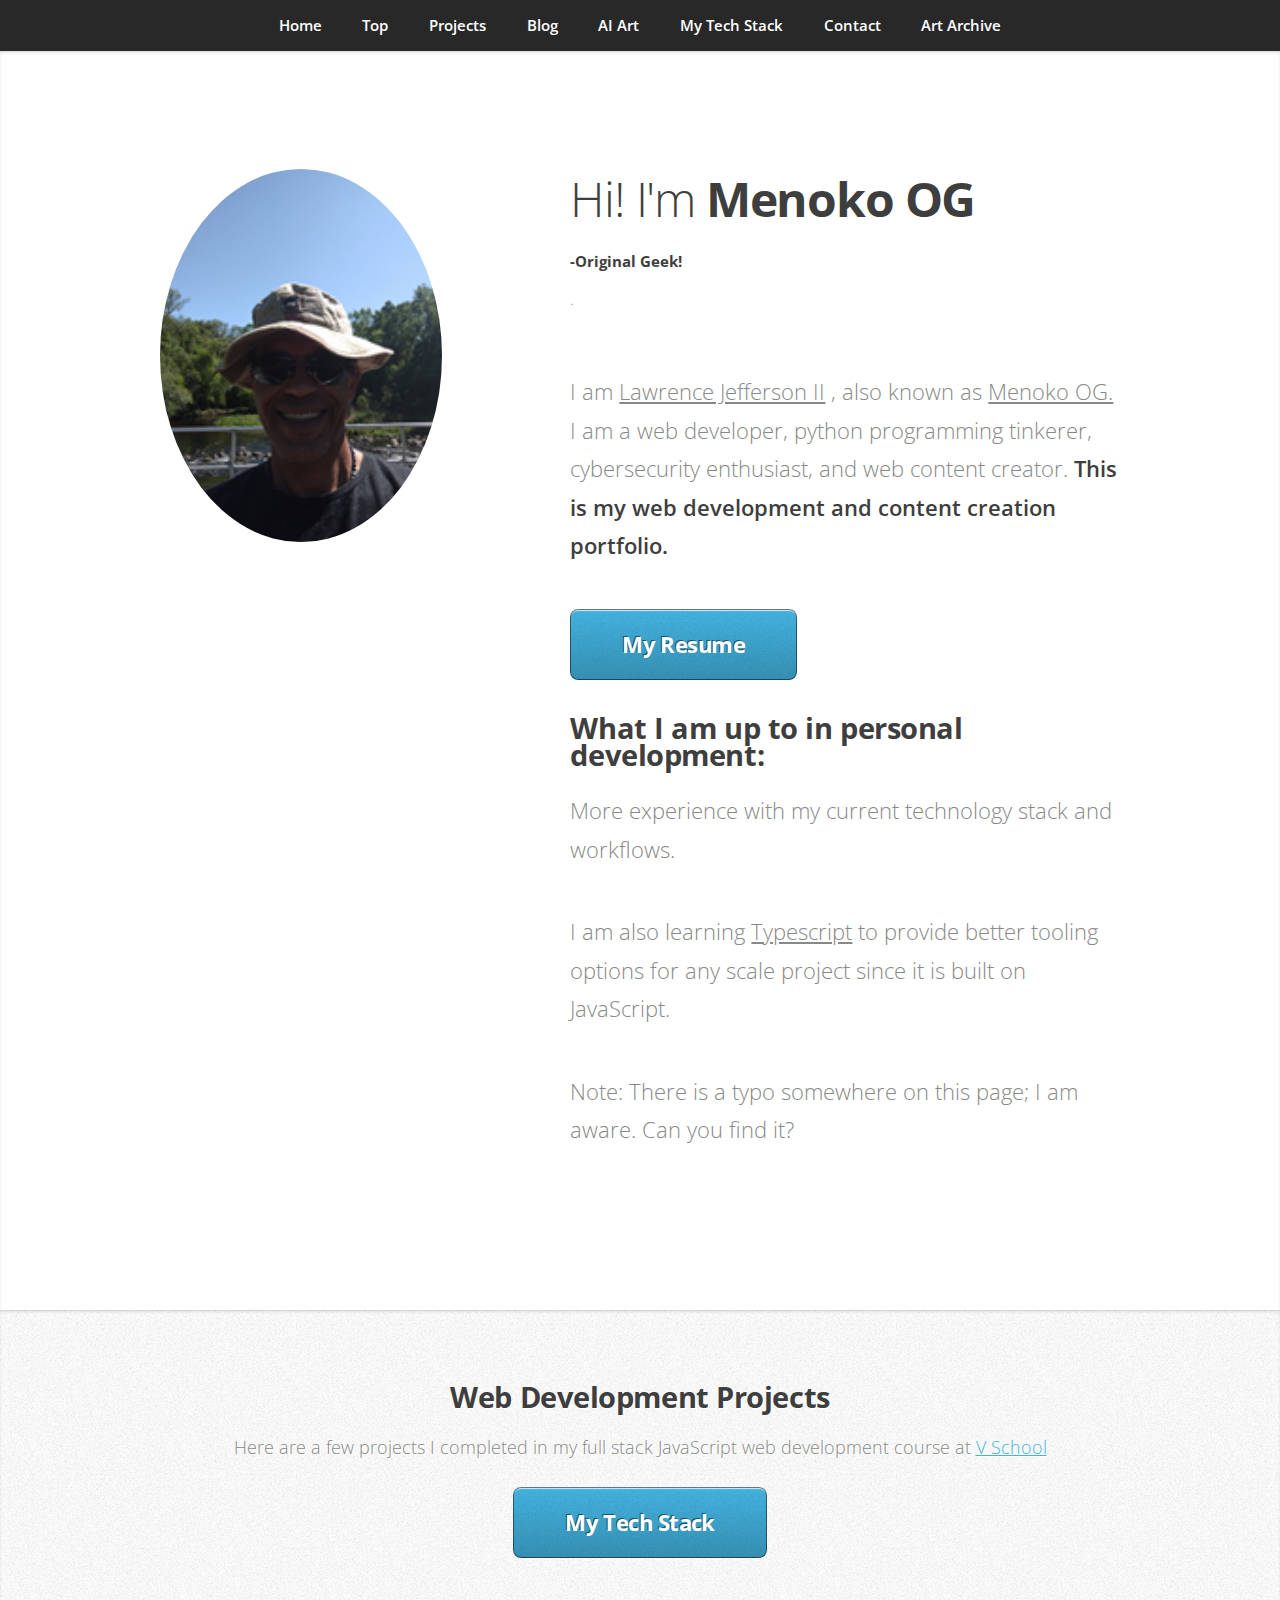
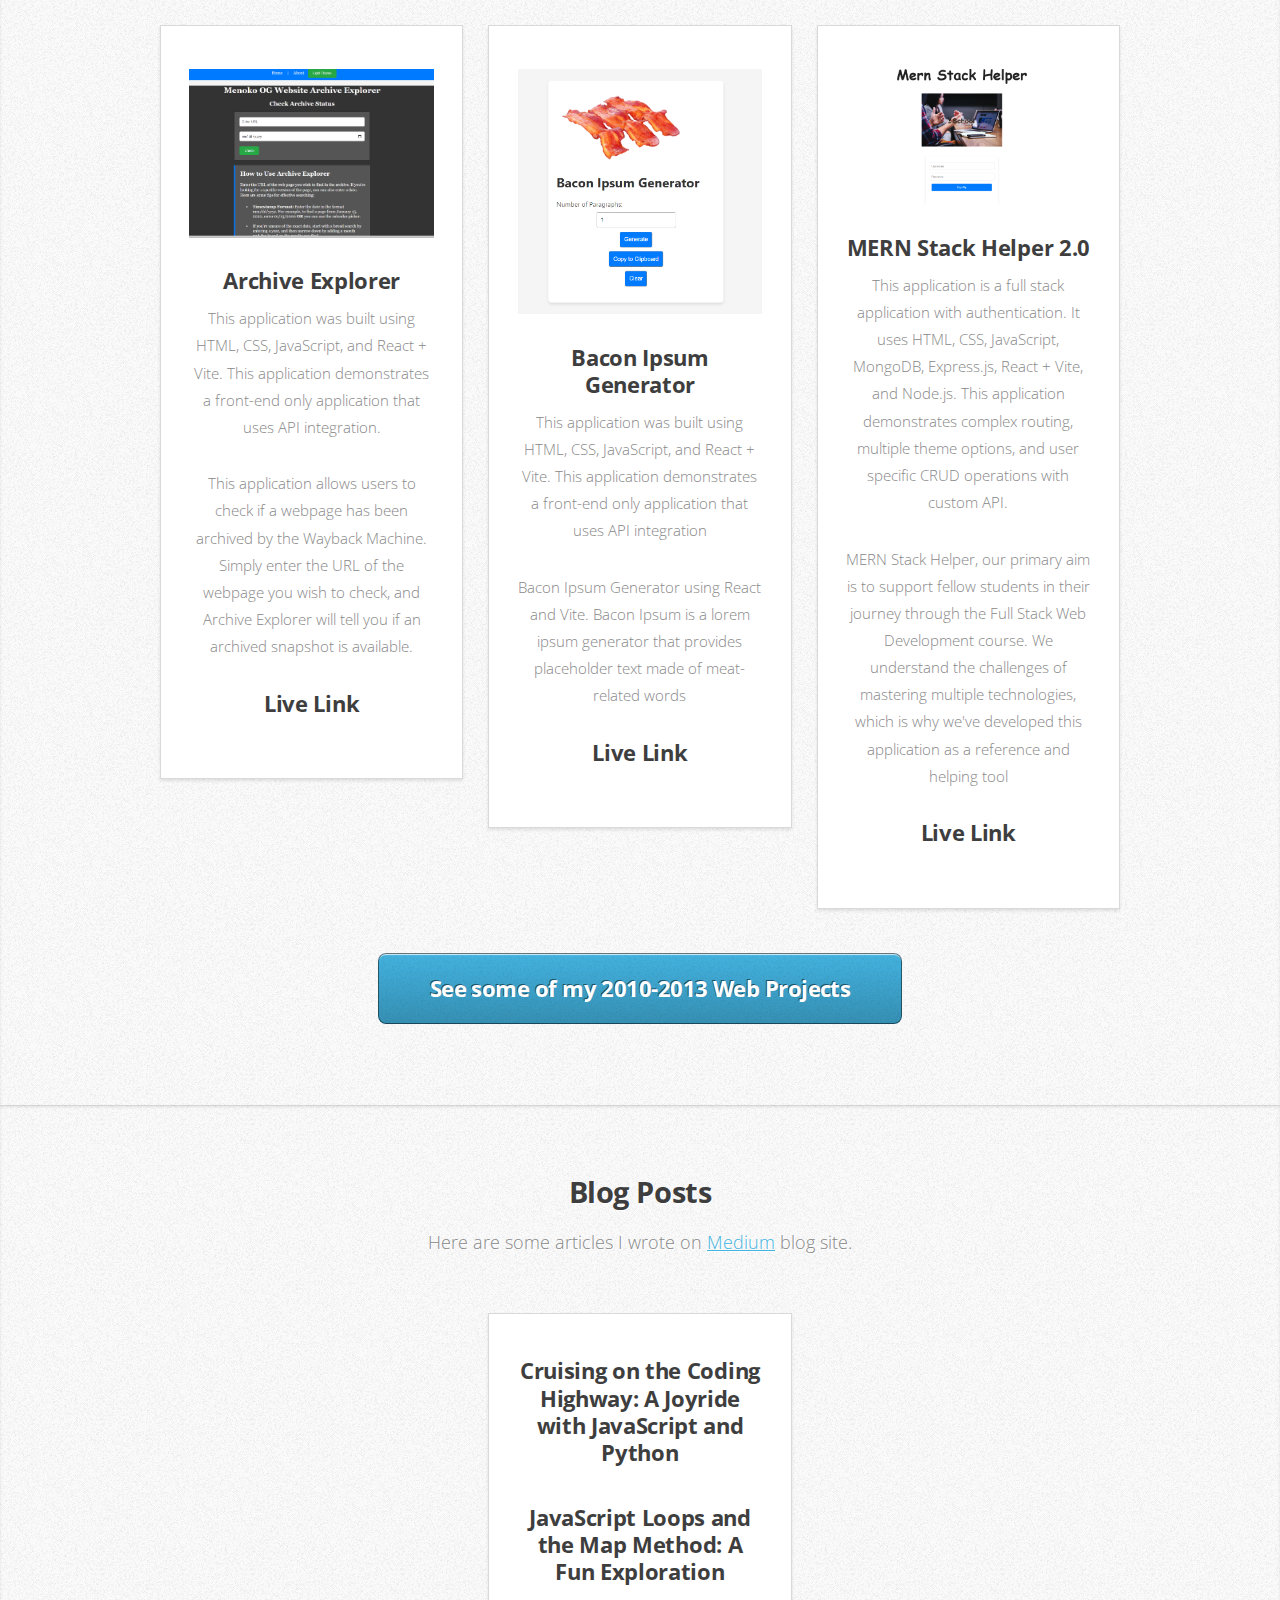
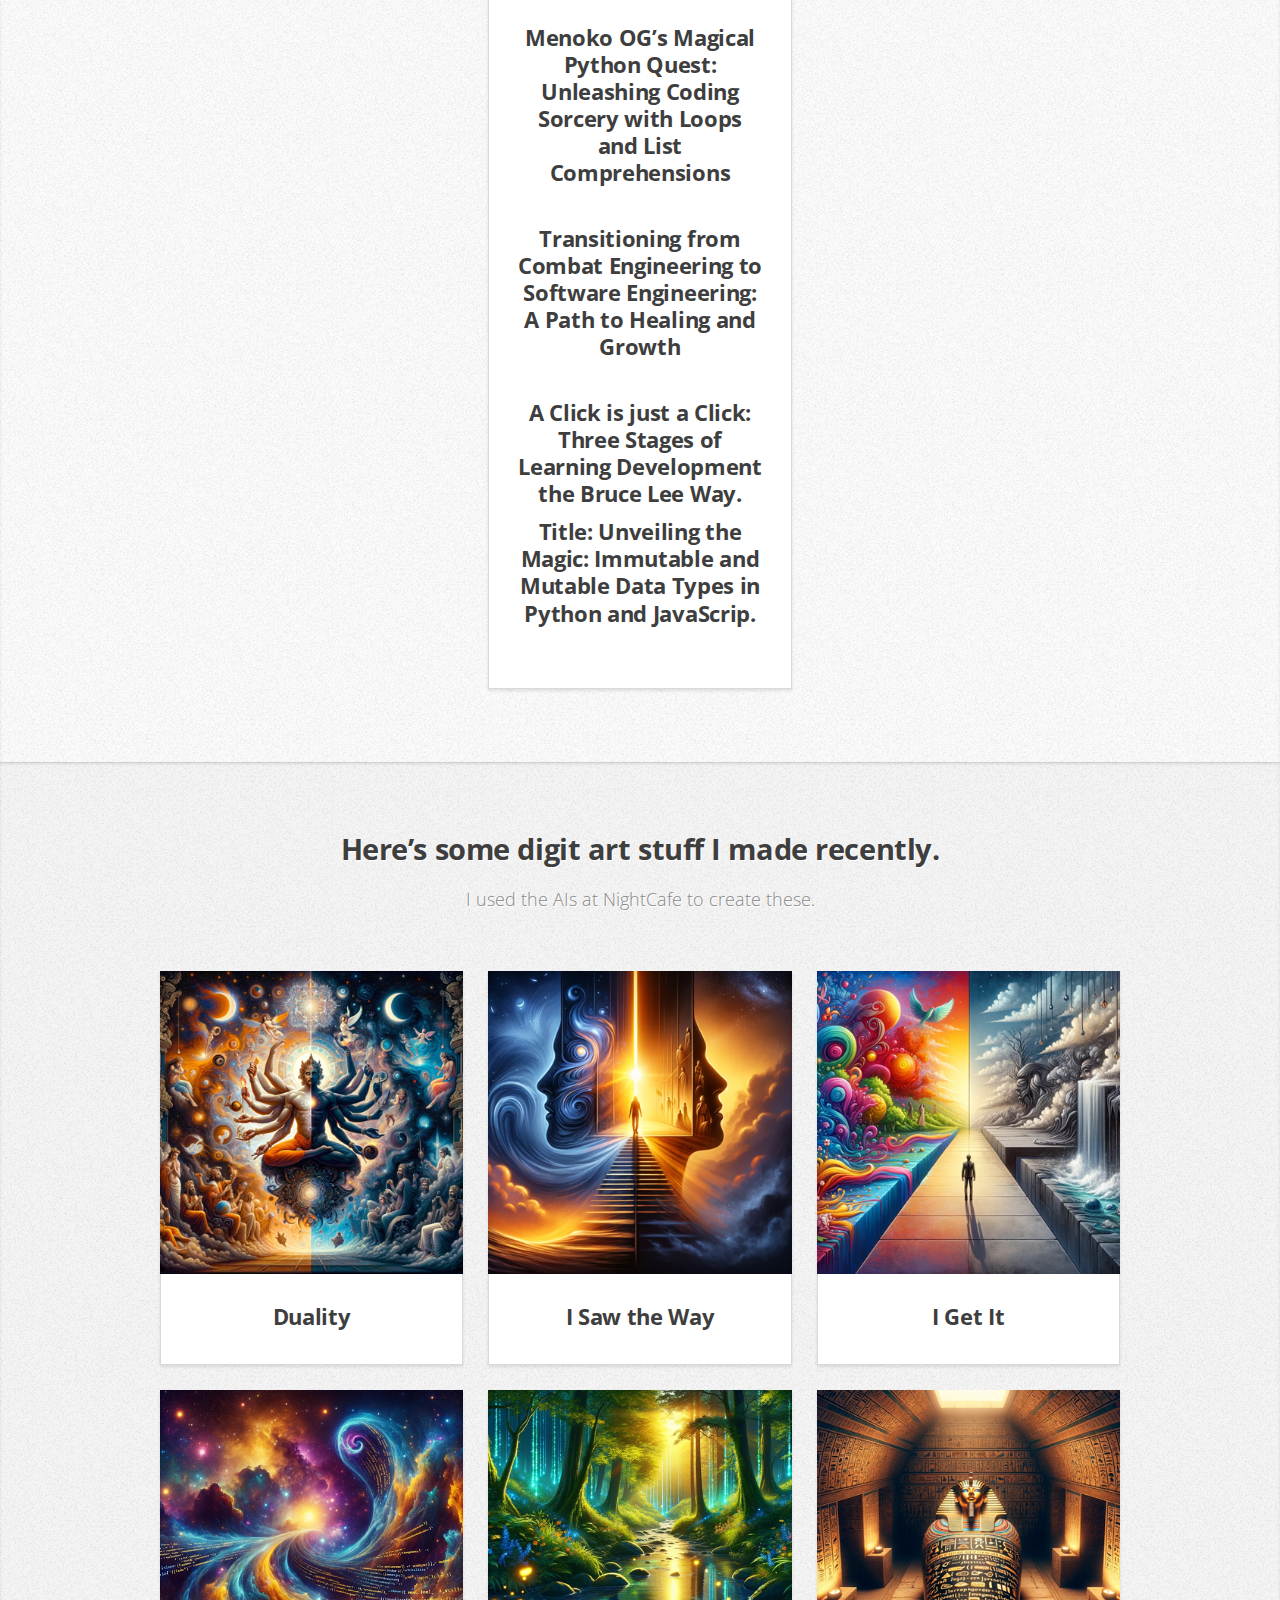
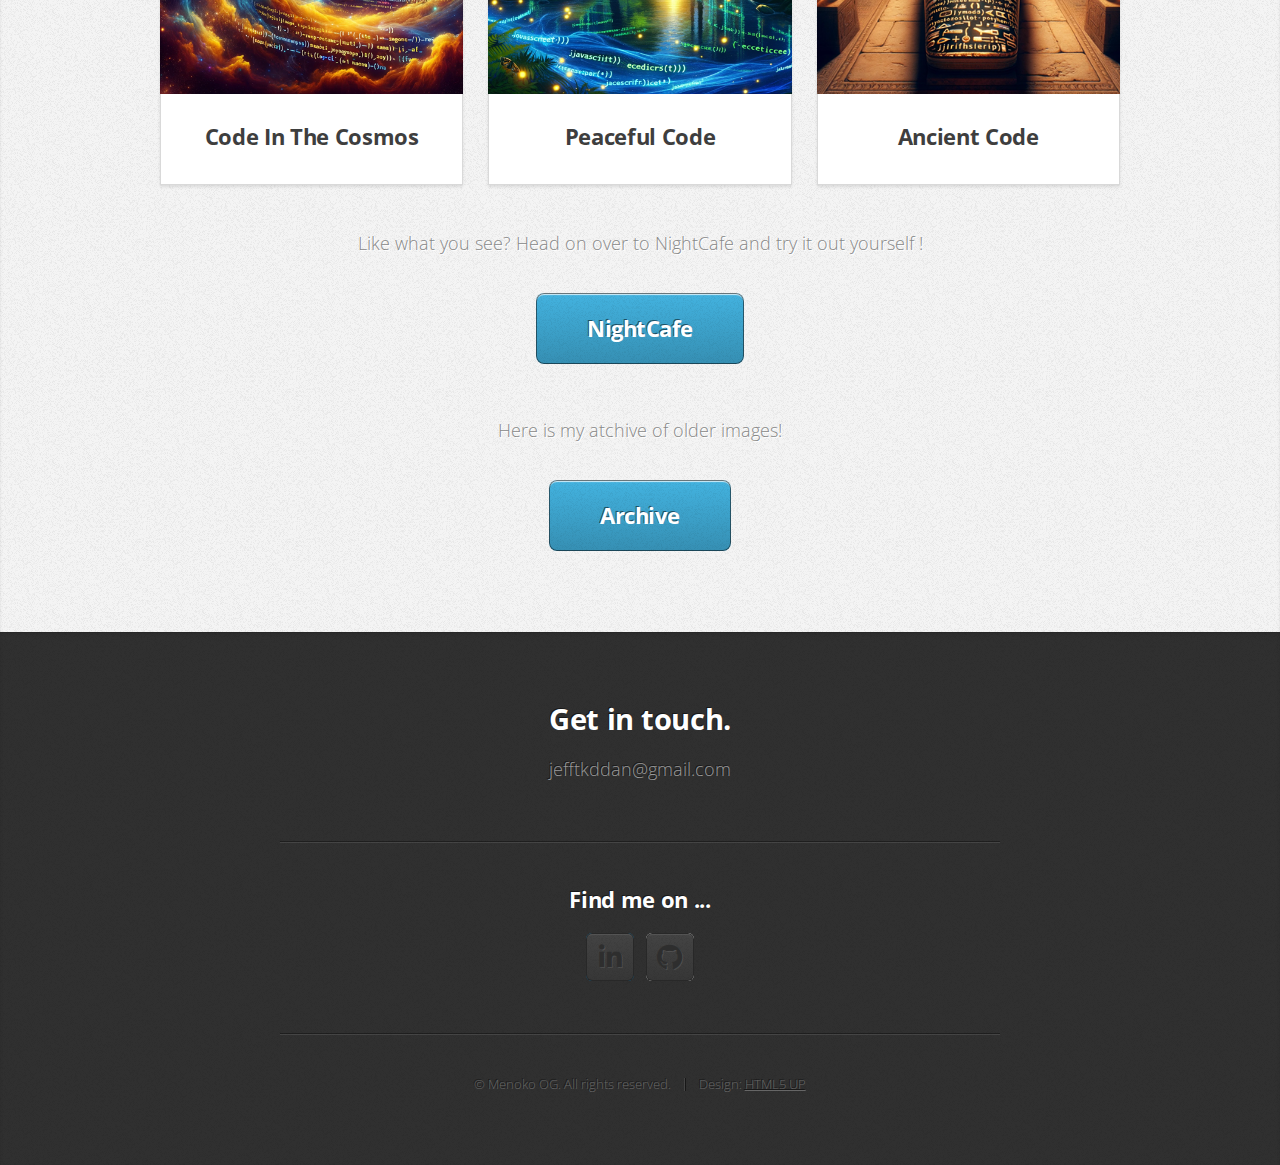
==== index.html @ a18c47a8 "added new blog article: 3-31-24" ====
<!DOCTYPE HTML>
<!--
	Miniport by HTML5 UP
	html5up.net | @ajlkn
	Free for personal and commercial use under the CCA 3.0 license (html5up.net/license)
-->
<html>
	<head>
		<title>Menoko OG</title>
		<meta charset="utf-8" />
		<meta name="viewport" content="width=device-width, initial-scale=1, user-scalable=no" />
		<link rel="apple-touch-icon" sizes="180x180" href="./assets/favicon_io/apple-touch-icon.png">
<link rel="icon" type="image/png" sizes="32x32" href="./assets/favicon_io/favicon-32x32.png">
<link rel="icon" type="image/png" sizes="16x16" href="./assets/favicon_io/favicon-16x16.png">
<link rel="manifest" href="./assets/favicon_io/site.webmanifest">
		<link rel="stylesheet" href="assets/css/main.css" />
	</head>
	<body class="is-preload">

		<!-- Nav -->
			<nav id="nav">
				<ul class="container">
					<li><a href="./index.html">Home</a></li>
					<li><a href="#top">Top</a></li>
					 <li><a href="#work">Projects</a></li> 
					 <li><a href="#blog">Blog</a></li> 
					<li><a href="#portfolio">AI Art</a></li>
					<li><a href="./techstack.html">My Tech Stack</a></li>
					<li><a href="#contact">Contact</a></li>
					
					<li><a href="./archive.html"> Art Archive</a></li>
				</ul>
			</nav>

		<!-- Home -->
			<article id="top" class="wrapper style1">
				<div class="container">
					<div class="row">
						<div class="col-4 col-5-large col-12-medium">
							<span class="image fit" ><img src="images/l_jefferson.png" id="jeff-img" alt="picture of lawrence jefferson" /></span>
						</div>
						<div class="col-8 col-7-large col-12-medium">
							<header>
								<h1>Hi! I'm <strong>Menoko OG</strong><h4>-Original Geek!</h4>.</h1>
							</header>
							<p>I am <a href="https://www.linkedin.com/in/lawrence-jefferson-ii-46497075"  target="_blank">Lawrence Jefferson II</a> , also known as <a href="https://github.com/MenokoOG"  target="_blank">Menoko OG.</a> I am a web developer, python programming tinkerer, cybersecurity enthusiast, and web content creator. <strong> This is my web development and content creation portfolio.</strong>  </p>
							<a href="./resume/dev_general_resume_jefferson.pdf" class="button large scrolly" target="_blank">My Resume</a>
							<br/>
							<br/>

<h2>What I am up to in personal development:</h2>
<p>  More experience with my current technology stack and workflows. 
	 </p>


	<p>I am also learning <a href="https://www.typescriptlang.org/" target="_blank">Typescript</a> to provide better tooling options for any scale project since it is built on JavaScript.</p>

							<p> Note: There is a typo somewhere on this page; I am aware. Can you find it?</p>
							<!-- <a href="https://www.linkedin.com/in/lawrence-jefferson-ii-46497075" class="button large scrolly"  target="_blank">My LinkedIn if interested</a> -->
						</div>
					</div>
				</div>
			</article>
					<!-- Work -->
					<article id="work" class="wrapper style2">
						<div class="container">
							<header>
								<h2>Web Development Projects</h2>
								<p>Here are a few projects I completed in my full stack JavaScript web development course at <a href="https://vschool.io/courses/development/" target="_blank">V School</a> </p>
								<br/>
								<a href="./techstack.html" class="button large scrolly" target="_blank">My Tech Stack</a>
							</header>
							<div class="row aln-center">
								<div class="col-4 col-6-medium col-12-small">
									<section class="box style1">
										<!-- <span class="icon featured fa-comments"></span> -->
										<a href="./projects/Screenshot 2024-03-17 115016.png" class="image featured"><img src="./projects/Screenshot 2024-03-17 115016.png" alt="photo of archive explorer"  /></a>
										<h3><a href="https://github.com/MenokoOG/archive-explorer " target="_blank">Archive Explorer</a></h3>
										<p>This application was built using HTML, CSS, JavaScript, and React + Vite. This application demonstrates a front-end only application that uses API integration. </p>
										<p>This application allows users to check if a webpage has been archived by the Wayback Machine. Simply enter the URL of the webpage you wish to check, and Archive Explorer will tell you if an archived snapshot is available.</p>
										<h3><a href="https://menokowebarchiveexplore.netlify.app/ " target="_blank">Live Link</a></h3>
									</section>
								</div>
								<div class="col-4 col-6-medium col-12-small">
									<section class="box style1">
										<a href="./projects/Screenshot 2024-03-17 115103.png" class="image featured"><img src="./projects/Screenshot 2024-03-17 115103.png" alt="photo of bacon ipsum generator"  /></a>
										<h3><a href="https://github.com/MenokoOG/bacon-ipsum-generator " target="_blank">Bacon Ipsum Generator</a></h3>
										<p>This application was built using HTML, CSS, JavaScript, and React + Vite. This application demonstrates a front-end only application that uses API integration</p>
										<p>Bacon Ipsum Generator using React and Vite. Bacon Ipsum is a lorem ipsum generator that provides placeholder text made of meat-related words</p>
										<h3><a href="https://menokobaconipsum.netlify.app/ " target="_blank">Live Link</a></h3>
									</section>
								</div>
								<div class="col-4 col-6-medium col-12-small">
									<section class="box style1">
										<a href="./projects/Screenshot 2024-03-27 163015.png" class="image featured"><img src="./projects/Screenshot 2024-03-27 163015.png" alt="photo of mern stack helper"  /></a>
										<h3><a href="https://github.com/MenokoOG/mern_stack_help_2" target="_blank">MERN Stack Helper 2.0</a></h3>
										<p>This application is a full stack application with authentication. It uses HTML, CSS, JavaScript, MongoDB, Express.js, React + Vite, and Node.js. This application demonstrates complex routing, multiple theme options,  and user specific CRUD operations with custom API. </p>
										<p>MERN Stack Helper, our primary aim is to support fellow students in their journey through the Full Stack Web Development course. We understand the challenges of mastering multiple technologies, which is why we've developed this application as a reference and helping tool</p>
										<h3><a href="https://mern-stack-helper-2-0.onrender.com " target="_blank">Live Link</a></h3>
									</section>
								</div>
							</div>
							<footer>
								<!-- <p>Lorem ipsum dolor sit sapien vestibulum ipsum primis?</p> -->
								<a href="https://menokoog.github.io/Past-Web-Projects-for-Clients/" class="button large scrolly" target="_blank">See some of my 2010-2013 Web Projects</a>
								
							</footer>
						</div>
					</article>
					<!-- Blog -->
			<article id="blog" class="wrapper style2">
				<div class="container">
					<header>
						<h2>Blog Posts</h2>
						<p>Here are some articles I wrote on <a href="https://medium.com/" target="_blank">Medium</a> blog site.</p>
					</header>
					<div class="row aln-center">
						<div class="col-4 col-6-medium col-12-small">
							<section class="box style1">
								<!-- <span class="icon featured fa-comments"></span> -->
								<h3><a href="https://medium.com/@jefftkddan/cruising-on-the-coding-highway-a-joyride-with-javascript-and-python-d28a1a4ea109" target="_blank">Cruising on the Coding Highway: A Joyride with JavaScript and Python</a></h3>
								<br/>
								<h3><a href="https://medium.com/@jefftkddan/javascript-loops-and-the-map-method-a-fun-exploration-cb672439e94d" target="_blank">JavaScript Loops and the Map Method: A Fun Exploration</a></h3>
								<br/>
								<h3><a href="https://medium.com/@jefftkddan/menoko-ogs-magical-python-quest-unleashing-coding-sorcery-with-loops-and-list-comprehensions-22c3e8a0ab99" target="_blank">Menoko OG’s Magical Python Quest: Unleashing Coding Sorcery with Loops and List Comprehensions</a></h3>
								<br/>
								<h3><a href="https://medium.com/@jefftkddan/transitioning-from-combat-engineering-to-software-engineering-a-path-to-healing-and-growth-1be494cd7d18" target="_blank">Transitioning from Combat Engineering to Software Engineering: A Path to Healing and Growth</a></h3>
								<br/>
								<h3><a href="https://medium.com/@jefftkddan/a-click-is-just-a-click-three-stages-of-learning-development-the-bruce-lee-way-1a374d9efab9" target="_blank">A Click is just a Click: Three Stages of Learning Development the Bruce Lee Way.</a></h3>
								<h3><a href="https://medium.com/@jefftkddan/title-unveiling-the-magic-immutable-and-mutable-data-types-in-python-and-javascript-3811cc451b9b" target="_blank">Title: Unveiling the Magic: Immutable and Mutable Data Types in Python and JavaScrip.</a></h3>
								
								



								
							</section>
						</div>
						<!-- <div class="col-4 col-6-medium col-12-small">
							<section class="box style1">
								<span class="icon solid featured fa-camera-retro"></span>
								<h3>Lorem dolor tempus</h3>
								<p>Ornare nulla proin odio consequat sapien vestibulum ipsum primis sed amet consequat lorem dolore.</p>
							</section>
						</div> -->
						<!-- <div class="col-4 col-6-medium col-12-small">
							<section class="box style1">
								<span class="icon featured fa-thumbs-up"></span>
								<h3>Feugiat posuere</h3>
								<p>Ornare nulla proin odio consequat sapien vestibulum ipsum primis sed amet consequat lorem dolore.</p>
							</section>
						</div> -->
					</div>
					<!-- <footer>
						<p>Lorem ipsum dolor sit sapien vestibulum ipsum primis?</p>
						<a href="#portfolio" class="button large scrolly">See some of my recent work</a>
					</footer> -->
				</div>
			</article>

		<!-- Portfolio -->
			<article id="portfolio" class="wrapper style3">
				<div class="container">
					<header>
						<h2>Here’s some digit art stuff I made recently.</h2>
						<p>I used the AIs at NightCafe to create these.  </p>
					</header>
					<div class="row">
						<div class="col-4 col-6-medium col-12-small">
							<article class="box style2">
								<a href="./images/3-25-24/duality.png" class="image featured"><img src="./images/3-25-24/duality.png" alt="picture of hindi duality image" /></a>
								<h3><a href="./images/3-25-24/duality.png">Duality</a></h3>
								<!-- <p>Prompt: Create a view from planet in space</p> -->
							</article>
						</div>
						<div class="col-4 col-6-medium col-12-small">
							<article class="box style2">
								<a href="./images/3-25-24/i_saw_close_eyes.png" class="image featured"><img src="./images/3-25-24/i_saw_close_eyes.png" alt="picture of a man and women dual" /></a>
								<h3><a href="./images/3-25-24/i_saw_close_eyes.png">I Saw the Way</a></h3>
								<!-- <p>Prompt: Create shogun in cosmos.</p> -->
							</article>
						</div>
						<div class="col-4 col-6-medium col-12-small">
							<article class="box style2">
								<a href="./images/3-25-24/i_get_it.png" class="image featured"><img src="./images/3-25-24/i_get_it.png" alt="picture of a man thinking in world" /></a>
								<h3><a href="./images/3-25-24/i_get_it.png">I Get It</a></h3>
								<!-- <p>Prompt: Create a metal mask. </p> -->
							</article>
						</div>
						<div class="col-4 col-6-medium col-12-small">
							<article class="box style2">
								<a href="./images/code_dev/code_in_the_cosmos.png" class="image featured"><img src="./images/code_dev/code_in_the_cosmos.png" alt="picture of a code in space" /></a>
								<h3><a href="./images/code_dev/code_in_the_cosmos.png">Code In The Cosmos</a></h3>
								<!-- <p>Prompt: Man and Woman hiking with freind in fantasy place.</p> -->
							</article>
						</div>
						<div class="col-4 col-6-medium col-12-small">
							<article class="box style2">
								<a href="./images/code_dev/peaceful_code.png" class="image featured"><img src="./images/code_dev/peaceful_code.png" alt="picture of a tranquil spot with code in water" /></a>
								<h3><a href="./images/code_dev/peaceful_code.png">Peaceful Code</a></h3>
								<!-- <p>Prompt: A rune in cosmos.</p> -->
							</article>
						</div>
						<div class="col-4 col-6-medium col-12-small">
							<article class="box style2">
								<a href="./images//code_dev/acient_code.png" class="image featured"><img src="./images//code_dev/acient_code.png" alt="egyptian tomb with code on it" /></a>
								<h3><a href="./images//code_dev/acient_code.png">Ancient Code</a></h3>
								<!-- <p>Prompt: Plant a tree on a space ship.</p> -->
							</article>							
						</div>
						
						
					</div>
					<footer>
						<p>Like what you see? Head on over to NightCafe and try it out yourself !</p>
						<a href="https://creator.nightcafe.studio/" class="button large scrolly"  target="_blank">NightCafe</a>
					</footer>
					<footer>
						<p>Here is my atchive of older images!</p>
						<a href="./archive.html" class="button large scrolly">Archive</a>
					</footer>
				</div>
			</article>

		<!-- Contact -->
			<article id="contact" class="wrapper style4">
				<div class="container medium">
					<header>
						<h2>Get in touch.</h2>
						<p>jefftkddan@gmail.com</p>
					</header>
					
							<hr />
							<h3>Find me on ...</h3>
							<ul class="social">
								
								<li><a href="https://www.linkedin.com/in/lawrence-jefferson-ii-46497075" class="icon brands fa-linkedin-in" target="_blank"><span class="label">LinkedIn</span></a></li>
								
								<li><a href="https://github.com/MenokoOG" class="icon brands fa-github" target="_blank"><span class="label">Github</span></a></li>
								
							</ul>
							<hr />
						</div>
					</div>
					<footer>
						<ul id="copyright">
							<li>&copy; Menoko OG. All rights reserved.</li><li>Design: <a href="http://html5up.net">HTML5 UP</a></li>
						</ul>
					</footer>
				</div>
			</article>

		<!-- Scripts -->
			<script src="assets/js/jquery.min.js"></script>
			<script src="assets/js/jquery.scrolly.min.js"></script>
			<script src="assets/js/browser.min.js"></script>
			<script src="assets/js/breakpoints.min.js"></script>
			<script src="assets/js/util.js"></script>
			<script src="assets/js/main.js"></script>

	</body>
</html>
---- assets/css/main.css ----
@import url("https://fonts.googleapis.com/css?family=Open+Sans:300,300italic,600,600italic,700");
@import url("fontawesome-all.min.css");

/*
	Miniport by HTML5 UP
	html5up.net | @ajlkn
	Free for personal and commercial use under the CCA 3.0 license (html5up.net/license)
*/

html, body, div, span, applet, object,
iframe, h1, h2, h3, h4, h5, h6, p, blockquote,
pre, a, abbr, acronym, address, big, cite,
code, del, dfn, em, img, ins, kbd, q, s, samp,
small, strike, strong, sub, sup, tt, var, b,
u, i, center, dl, dt, dd, ol, ul, li, fieldset,
form, label, legend, table, caption, tbody,
tfoot, thead, tr, th, td, article, aside,
canvas, details, embed, figure, figcaption,
footer, header, hgroup, menu, nav, output, ruby,
section, summary, time, mark, audio, video {
	margin: 0;
	padding: 0;
	border: 0;
	font-size: 100%;
	font: inherit;
	vertical-align: baseline;}

article, aside, details, figcaption, figure,
footer, header, hgroup, menu, nav, section {
	display: block;}

body {
	line-height: 1;
}

ol, ul {
	list-style: none;
}

blockquote, q {
	quotes: none;
}

	blockquote:before, blockquote:after, q:before, q:after {
		content: '';
		content: none;
	}

table {
	border-collapse: collapse;
	border-spacing: 0;
}

body {
	-webkit-text-size-adjust: none;
}

mark {
	background-color: transparent;
	color: inherit;
}

input::-moz-focus-inner {
	border: 0;
	padding: 0;
}

input, select, textarea {
	-moz-appearance: none;
	-webkit-appearance: none;
	-ms-appearance: none;
	appearance: none;
}

/* Basic */

	html {
		box-sizing: border-box;
	}

	*, *:before, *:after {
		box-sizing: inherit;
	}

	body {
		padding-top: 3.5em;
	}

		body.is-preload *, body.is-preload *:before, body.is-preload *:after {
			-moz-animation: none !important;
			-webkit-animation: none !important;
			-ms-animation: none !important;
			animation: none !important;
			-moz-transition: none !important;
			-webkit-transition: none !important;
			-ms-transition: none !important;
			transition: none !important;
		}

	body, input, textarea, select {
		font-family: 'Open Sans', sans-serif;
		line-height: 1.85em;
		color: #888;
		font-weight: 300;
		font-size: 13pt;
	}

	a {
		-moz-transition: color .2s ease-in-out;
		-webkit-transition: color .2s ease-in-out;
		-ms-transition: color .2s ease-in-out;
		transition: color .2s ease-in-out;
		color: #43B3E0;
		text-decoration: underline;
	}

		a:hover {
			color: #43bff0 !important;
		}

		a img {
			border: 0;
		}

	b, strong {
		font-weight: 600;
		color: #3e3e3e;
	}

	i, em {
		font-style: italic;
	}

	sub {
		position: relative;
		top: 0.5em;
		font-size: 0.8em;
	}

	sup {
		position: relative;
		top: -0.5em;
		font-size: 0.8em;
	}

	blockquote {
		border-left: solid 0.75em #eee;
		padding: 1em 0 1em 1.5em;
		font-style: italic;
	}

	h1, h2, h3, h4, h5, h6 {
		color: #3e3e3e;
		margin: 0 0 0.75em 0;
	}

	h1 a, h2 a, h3 a, h4 a, h5 a, h6 a {
		text-decoration: none;
		color: inherit;
	}

	h2, h3, h4, h5, h6 {
		font-weight: 700;
	}

	h1 {
		font-size: 3.25em;
		letter-spacing: -0.025em;
		font-weight: 300;
	}

		h1 strong {
			font-weight: 700;
		}

	h2 {
		font-size: 2em;
		letter-spacing: -0.015em;
	}

	h3 {
		font-size: 1.5em;
		letter-spacing: -0.015em;
	}

	em, i {
		font-style: italic;
	}

	br.clear {
		clear: both;
	}

	hr {
		border: 0;
		border-top: solid 1px #444;
		border-top-color: rgba(0, 0, 0, 0.35);
		box-shadow: 0px 1px 0px 0px rgba(255, 255, 255, 0.1);
		height: 1px;
		margin: 3em 0;
	}

	p, ul, ol, dl, table {
		margin-bottom: 2em;
	}

	header {
		margin: 0 0 3em 0;
	}

		header > p {
			font-size: 1.25em;
			margin: 0;
		}

	footer {
		margin: 3em 0 0 0;
	}

		footer > p {
			font-size: 1.25em;
		}

/* Container */

	.container {
		margin: 0 auto;
		max-width: calc(100% - 50px);
		width: 1200px;
	}

		.container.medium {
			width: 900px;
		}

		@media screen and (max-width: 1680px) {

			.container {
				width: 1200px;
			}

				.container.medium {
					width: 900px;
				}

		}

		@media screen and (max-width: 1280px) {

			.container {
				width: 960px;
			}

				.container.medium {
					width: 720px;
				}

		}

		@media screen and (max-width: 980px) {

			.container {
				width: 100%;
			}

				.container.medium {
					width: 75%;
				}

		}

		@media screen and (max-width: 736px) {

			.container {
				width: 100%;
				max-width: calc(100% - 30px);
			}

				.container.medium {
					width: 100%;
				}

		}

/* Row */

	.row {
		display: flex;
		flex-wrap: wrap;
		box-sizing: border-box;
		align-items: stretch;
	}

		.row > * {
			box-sizing: border-box;
		}

		.row.gtr-uniform > * > :last-child {
			margin-bottom: 0;
		}

		.row.aln-left {
			justify-content: flex-start;
		}

		.row.aln-center {
			justify-content: center;
		}

		.row.aln-right {
			justify-content: flex-end;
		}

		.row.aln-top {
			align-items: flex-start;
		}

		.row.aln-middle {
			align-items: center;
		}

		.row.aln-bottom {
			align-items: flex-end;
		}

		.row > .imp {
			order: -1;
		}

		.row > .col-1 {
			width: 8.33333%;
		}

		.row > .off-1 {
			margin-left: 8.33333%;
		}

		.row > .col-2 {
			width: 16.66667%;
		}

		.row > .off-2 {
			margin-left: 16.66667%;
		}

		.row > .col-3 {
			width: 25%;
		}

		.row > .off-3 {
			margin-left: 25%;
		}

		.row > .col-4 {
			width: 33.33333%;
		}

		.row > .off-4 {
			margin-left: 33.33333%;
		}

		.row > .col-5 {
			width: 41.66667%;
		}

		.row > .off-5 {
			margin-left: 41.66667%;
		}

		.row > .col-6 {
			width: 50%;
		}

		.row > .off-6 {
			margin-left: 50%;
		}

		.row > .col-7 {
			width: 58.33333%;
		}

		.row > .off-7 {
			margin-left: 58.33333%;
		}

		.row > .col-8 {
			width: 66.66667%;
		}

		.row > .off-8 {
			margin-left: 66.66667%;
		}

		.row > .col-9 {
			width: 75%;
		}

		.row > .off-9 {
			margin-left: 75%;
		}

		.row > .col-10 {
			width: 83.33333%;
		}

		.row > .off-10 {
			margin-left: 83.33333%;
		}

		.row > .col-11 {
			width: 91.66667%;
		}

		.row > .off-11 {
			margin-left: 91.66667%;
		}

		.row > .col-12 {
			width: 100%;
		}

		.row > .off-12 {
			margin-left: 100%;
		}

		.row.gtr-0 {
			margin-top: 0px;
			margin-left: 0px;
		}

			.row.gtr-0 > * {
				padding: 0px 0 0 0px;
			}

			.row.gtr-0.gtr-uniform {
				margin-top: 0px;
			}

				.row.gtr-0.gtr-uniform > * {
					padding-top: 0px;
				}

		.row.gtr-25 {
			margin-top: -6.25px;
			margin-left: -6.25px;
		}

			.row.gtr-25 > * {
				padding: 6.25px 0 0 6.25px;
			}

			.row.gtr-25.gtr-uniform {
				margin-top: -6.25px;
			}

				.row.gtr-25.gtr-uniform > * {
					padding-top: 6.25px;
				}

		.row.gtr-50 {
			margin-top: -12.5px;
			margin-left: -12.5px;
		}

			.row.gtr-50 > * {
				padding: 12.5px 0 0 12.5px;
			}

			.row.gtr-50.gtr-uniform {
				margin-top: -12.5px;
			}

				.row.gtr-50.gtr-uniform > * {
					padding-top: 12.5px;
				}

		.row {
			margin-top: -25px;
			margin-left: -25px;
		}

			.row > * {
				padding: 25px 0 0 25px;
			}

			.row.gtr-uniform {
				margin-top: -25px;
			}

				.row.gtr-uniform > * {
					padding-top: 25px;
				}

		.row.gtr-150 {
			margin-top: -37.5px;
			margin-left: -37.5px;
		}

			.row.gtr-150 > * {
				padding: 37.5px 0 0 37.5px;
			}

			.row.gtr-150.gtr-uniform {
				margin-top: -37.5px;
			}

				.row.gtr-150.gtr-uniform > * {
					padding-top: 37.5px;
				}

		.row.gtr-200 {
			margin-top: -50px;
			margin-left: -50px;
		}

			.row.gtr-200 > * {
				padding: 50px 0 0 50px;
			}

			.row.gtr-200.gtr-uniform {
				margin-top: -50px;
			}

				.row.gtr-200.gtr-uniform > * {
					padding-top: 50px;
				}

		@media screen and (max-width: 1680px) {

			.row {
				display: flex;
				flex-wrap: wrap;
				box-sizing: border-box;
				align-items: stretch;
			}

				.row > * {
					box-sizing: border-box;
				}

				.row.gtr-uniform > * > :last-child {
					margin-bottom: 0;
				}

				.row.aln-left {
					justify-content: flex-start;
				}

				.row.aln-center {
					justify-content: center;
				}

				.row.aln-right {
					justify-content: flex-end;
				}

				.row.aln-top {
					align-items: flex-start;
				}

				.row.aln-middle {
					align-items: center;
				}

				.row.aln-bottom {
					align-items: flex-end;
				}

				.row > .imp-xlarge {
					order: -1;
				}

				.row > .col-1-xlarge {
					width: 8.33333%;
				}

				.row > .off-1-xlarge {
					margin-left: 8.33333%;
				}

				.row > .col-2-xlarge {
					width: 16.66667%;
				}

				.row > .off-2-xlarge {
					margin-left: 16.66667%;
				}

				.row > .col-3-xlarge {
					width: 25%;
				}

				.row > .off-3-xlarge {
					margin-left: 25%;
				}

				.row > .col-4-xlarge {
					width: 33.33333%;
				}

				.row > .off-4-xlarge {
					margin-left: 33.33333%;
				}

				.row > .col-5-xlarge {
					width: 41.66667%;
				}

				.row > .off-5-xlarge {
					margin-left: 41.66667%;
				}

				.row > .col-6-xlarge {
					width: 50%;
				}

				.row > .off-6-xlarge {
					margin-left: 50%;
				}

				.row > .col-7-xlarge {
					width: 58.33333%;
				}

				.row > .off-7-xlarge {
					margin-left: 58.33333%;
				}

				.row > .col-8-xlarge {
					width: 66.66667%;
				}

				.row > .off-8-xlarge {
					margin-left: 66.66667%;
				}

				.row > .col-9-xlarge {
					width: 75%;
				}

				.row > .off-9-xlarge {
					margin-left: 75%;
				}

				.row > .col-10-xlarge {
					width: 83.33333%;
				}

				.row > .off-10-xlarge {
					margin-left: 83.33333%;
				}

				.row > .col-11-xlarge {
					width: 91.66667%;
				}

				.row > .off-11-xlarge {
					margin-left: 91.66667%;
				}

				.row > .col-12-xlarge {
					width: 100%;
				}

				.row > .off-12-xlarge {
					margin-left: 100%;
				}

				.row.gtr-0 {
					margin-top: 0px;
					margin-left: 0px;
				}

					.row.gtr-0 > * {
						padding: 0px 0 0 0px;
					}

					.row.gtr-0.gtr-uniform {
						margin-top: 0px;
					}

						.row.gtr-0.gtr-uniform > * {
							padding-top: 0px;
						}

				.row.gtr-25 {
					margin-top: -6.25px;
					margin-left: -6.25px;
				}

					.row.gtr-25 > * {
						padding: 6.25px 0 0 6.25px;
					}

					.row.gtr-25.gtr-uniform {
						margin-top: -6.25px;
					}

						.row.gtr-25.gtr-uniform > * {
							padding-top: 6.25px;
						}

				.row.gtr-50 {
					margin-top: -12.5px;
					margin-left: -12.5px;
				}

					.row.gtr-50 > * {
						padding: 12.5px 0 0 12.5px;
					}

					.row.gtr-50.gtr-uniform {
						margin-top: -12.5px;
					}

						.row.gtr-50.gtr-uniform > * {
							padding-top: 12.5px;
						}

				.row {
					margin-top: -25px;
					margin-left: -25px;
				}

					.row > * {
						padding: 25px 0 0 25px;
					}

					.row.gtr-uniform {
						margin-top: -25px;
					}

						.row.gtr-uniform > * {
							padding-top: 25px;
						}

				.row.gtr-150 {
					margin-top: -37.5px;
					margin-left: -37.5px;
				}

					.row.gtr-150 > * {
						padding: 37.5px 0 0 37.5px;
					}

					.row.gtr-150.gtr-uniform {
						margin-top: -37.5px;
					}

						.row.gtr-150.gtr-uniform > * {
							padding-top: 37.5px;
						}

				.row.gtr-200 {
					margin-top: -50px;
					margin-left: -50px;
				}

					.row.gtr-200 > * {
						padding: 50px 0 0 50px;
					}

					.row.gtr-200.gtr-uniform {
						margin-top: -50px;
					}

						.row.gtr-200.gtr-uniform > * {
							padding-top: 50px;
						}

		}

		@media screen and (max-width: 1280px) {

			.row {
				display: flex;
				flex-wrap: wrap;
				box-sizing: border-box;
				align-items: stretch;
			}

				.row > * {
					box-sizing: border-box;
				}

				.row.gtr-uniform > * > :last-child {
					margin-bottom: 0;
				}

				.row.aln-left {
					justify-content: flex-start;
				}

				.row.aln-center {
					justify-content: center;
				}

				.row.aln-right {
					justify-content: flex-end;
				}

				.row.aln-top {
					align-items: flex-start;
				}

				.row.aln-middle {
					align-items: center;
				}

				.row.aln-bottom {
					align-items: flex-end;
				}

				.row > .imp-large {
					order: -1;
				}

				.row > .col-1-large {
					width: 8.33333%;
				}

				.row > .off-1-large {
					margin-left: 8.33333%;
				}

				.row > .col-2-large {
					width: 16.66667%;
				}

				.row > .off-2-large {
					margin-left: 16.66667%;
				}

				.row > .col-3-large {
					width: 25%;
				}

				.row > .off-3-large {
					margin-left: 25%;
				}

				.row > .col-4-large {
					width: 33.33333%;
				}

				.row > .off-4-large {
					margin-left: 33.33333%;
				}

				.row > .col-5-large {
					width: 41.66667%;
				}

				.row > .off-5-large {
					margin-left: 41.66667%;
				}

				.row > .col-6-large {
					width: 50%;
				}

				.row > .off-6-large {
					margin-left: 50%;
				}

				.row > .col-7-large {
					width: 58.33333%;
				}

				.row > .off-7-large {
					margin-left: 58.33333%;
				}

				.row > .col-8-large {
					width: 66.66667%;
				}

				.row > .off-8-large {
					margin-left: 66.66667%;
				}

				.row > .col-9-large {
					width: 75%;
				}

				.row > .off-9-large {
					margin-left: 75%;
				}

				.row > .col-10-large {
					width: 83.33333%;
				}

				.row > .off-10-large {
					margin-left: 83.33333%;
				}

				.row > .col-11-large {
					width: 91.66667%;
				}

				.row > .off-11-large {
					margin-left: 91.66667%;
				}

				.row > .col-12-large {
					width: 100%;
				}

				.row > .off-12-large {
					margin-left: 100%;
				}

				.row.gtr-0 {
					margin-top: 0px;
					margin-left: 0px;
				}

					.row.gtr-0 > * {
						padding: 0px 0 0 0px;
					}

					.row.gtr-0.gtr-uniform {
						margin-top: 0px;
					}

						.row.gtr-0.gtr-uniform > * {
							padding-top: 0px;
						}

				.row.gtr-25 {
					margin-top: -6.25px;
					margin-left: -6.25px;
				}

					.row.gtr-25 > * {
						padding: 6.25px 0 0 6.25px;
					}

					.row.gtr-25.gtr-uniform {
						margin-top: -6.25px;
					}

						.row.gtr-25.gtr-uniform > * {
							padding-top: 6.25px;
						}

				.row.gtr-50 {
					margin-top: -12.5px;
					margin-left: -12.5px;
				}

					.row.gtr-50 > * {
						padding: 12.5px 0 0 12.5px;
					}

					.row.gtr-50.gtr-uniform {
						margin-top: -12.5px;
					}

						.row.gtr-50.gtr-uniform > * {
							padding-top: 12.5px;
						}

				.row {
					margin-top: -25px;
					margin-left: -25px;
				}

					.row > * {
						padding: 25px 0 0 25px;
					}

					.row.gtr-uniform {
						margin-top: -25px;
					}

						.row.gtr-uniform > * {
							padding-top: 25px;
						}

				.row.gtr-150 {
					margin-top: -37.5px;
					margin-left: -37.5px;
				}

					.row.gtr-150 > * {
						padding: 37.5px 0 0 37.5px;
					}

					.row.gtr-150.gtr-uniform {
						margin-top: -37.5px;
					}

						.row.gtr-150.gtr-uniform > * {
							padding-top: 37.5px;
						}

				.row.gtr-200 {
					margin-top: -50px;
					margin-left: -50px;
				}

					.row.gtr-200 > * {
						padding: 50px 0 0 50px;
					}

					.row.gtr-200.gtr-uniform {
						margin-top: -50px;
					}

						.row.gtr-200.gtr-uniform > * {
							padding-top: 50px;
						}

		}

		@media screen and (max-width: 980px) {

			.row {
				display: flex;
				flex-wrap: wrap;
				box-sizing: border-box;
				align-items: stretch;
			}

				.row > * {
					box-sizing: border-box;
				}

				.row.gtr-uniform > * > :last-child {
					margin-bottom: 0;
				}

				.row.aln-left {
					justify-content: flex-start;
				}

				.row.aln-center {
					justify-content: center;
				}

				.row.aln-right {
					justify-content: flex-end;
				}

				.row.aln-top {
					align-items: flex-start;
				}

				.row.aln-middle {
					align-items: center;
				}

				.row.aln-bottom {
					align-items: flex-end;
				}

				.row > .imp-medium {
					order: -1;
				}

				.row > .col-1-medium {
					width: 8.33333%;
				}

				.row > .off-1-medium {
					margin-left: 8.33333%;
				}

				.row > .col-2-medium {
					width: 16.66667%;
				}

				.row > .off-2-medium {
					margin-left: 16.66667%;
				}

				.row > .col-3-medium {
					width: 25%;
				}

				.row > .off-3-medium {
					margin-left: 25%;
				}

				.row > .col-4-medium {
					width: 33.33333%;
				}

				.row > .off-4-medium {
					margin-left: 33.33333%;
				}

				.row > .col-5-medium {
					width: 41.66667%;
				}

				.row > .off-5-medium {
					margin-left: 41.66667%;
				}

				.row > .col-6-medium {
					width: 50%;
				}

				.row > .off-6-medium {
					margin-left: 50%;
				}

				.row > .col-7-medium {
					width: 58.33333%;
				}

				.row > .off-7-medium {
					margin-left: 58.33333%;
				}

				.row > .col-8-medium {
					width: 66.66667%;
				}

				.row > .off-8-medium {
					margin-left: 66.66667%;
				}

				.row > .col-9-medium {
					width: 75%;
				}

				.row > .off-9-medium {
					margin-left: 75%;
				}

				.row > .col-10-medium {
					width: 83.33333%;
				}

				.row > .off-10-medium {
					margin-left: 83.33333%;
				}

				.row > .col-11-medium {
					width: 91.66667%;
				}

				.row > .off-11-medium {
					margin-left: 91.66667%;
				}

				.row > .col-12-medium {
					width: 100%;
				}

				.row > .off-12-medium {
					margin-left: 100%;
				}

				.row.gtr-0 {
					margin-top: 0px;
					margin-left: 0px;
				}

					.row.gtr-0 > * {
						padding: 0px 0 0 0px;
					}

					.row.gtr-0.gtr-uniform {
						margin-top: 0px;
					}

						.row.gtr-0.gtr-uniform > * {
							padding-top: 0px;
						}

				.row.gtr-25 {
					margin-top: -6.25px;
					margin-left: -6.25px;
				}

					.row.gtr-25 > * {
						padding: 6.25px 0 0 6.25px;
					}

					.row.gtr-25.gtr-uniform {
						margin-top: -6.25px;
					}

						.row.gtr-25.gtr-uniform > * {
							padding-top: 6.25px;
						}

				.row.gtr-50 {
					margin-top: -12.5px;
					margin-left: -12.5px;
				}

					.row.gtr-50 > * {
						padding: 12.5px 0 0 12.5px;
					}

					.row.gtr-50.gtr-uniform {
						margin-top: -12.5px;
					}

						.row.gtr-50.gtr-uniform > * {
							padding-top: 12.5px;
						}

				.row {
					margin-top: -25px;
					margin-left: -25px;
				}

					.row > * {
						padding: 25px 0 0 25px;
					}

					.row.gtr-uniform {
						margin-top: -25px;
					}

						.row.gtr-uniform > * {
							padding-top: 25px;
						}

				.row.gtr-150 {
					margin-top: -37.5px;
					margin-left: -37.5px;
				}

					.row.gtr-150 > * {
						padding: 37.5px 0 0 37.5px;
					}

					.row.gtr-150.gtr-uniform {
						margin-top: -37.5px;
					}

						.row.gtr-150.gtr-uniform > * {
							padding-top: 37.5px;
						}

				.row.gtr-200 {
					margin-top: -50px;
					margin-left: -50px;
				}

					.row.gtr-200 > * {
						padding: 50px 0 0 50px;
					}

					.row.gtr-200.gtr-uniform {
						margin-top: -50px;
					}

						.row.gtr-200.gtr-uniform > * {
							padding-top: 50px;
						}

		}

		@media screen and (max-width: 736px) {

			.row {
				display: flex;
				flex-wrap: wrap;
				box-sizing: border-box;
				align-items: stretch;
			}

				.row > * {
					box-sizing: border-box;
				}

				.row.gtr-uniform > * > :last-child {
					margin-bottom: 0;
				}

				.row.aln-left {
					justify-content: flex-start;
				}

				.row.aln-center {
					justify-content: center;
				}

				.row.aln-right {
					justify-content: flex-end;
				}

				.row.aln-top {
					align-items: flex-start;
				}

				.row.aln-middle {
					align-items: center;
				}

				.row.aln-bottom {
					align-items: flex-end;
				}

				.row > .imp-small {
					order: -1;
				}

				.row > .col-1-small {
					width: 8.33333%;
				}

				.row > .off-1-small {
					margin-left: 8.33333%;
				}

				.row > .col-2-small {
					width: 16.66667%;
				}

				.row > .off-2-small {
					margin-left: 16.66667%;
				}

				.row > .col-3-small {
					width: 25%;
				}

				.row > .off-3-small {
					margin-left: 25%;
				}

				.row > .col-4-small {
					width: 33.33333%;
				}

				.row > .off-4-small {
					margin-left: 33.33333%;
				}

				.row > .col-5-small {
					width: 41.66667%;
				}

				.row > .off-5-small {
					margin-left: 41.66667%;
				}

				.row > .col-6-small {
					width: 50%;
				}

				.row > .off-6-small {
					margin-left: 50%;
				}

				.row > .col-7-small {
					width: 58.33333%;
				}

				.row > .off-7-small {
					margin-left: 58.33333%;
				}

				.row > .col-8-small {
					width: 66.66667%;
				}

				.row > .off-8-small {
					margin-left: 66.66667%;
				}

				.row > .col-9-small {
					width: 75%;
				}

				.row > .off-9-small {
					margin-left: 75%;
				}

				.row > .col-10-small {
					width: 83.33333%;
				}

				.row > .off-10-small {
					margin-left: 83.33333%;
				}

				.row > .col-11-small {
					width: 91.66667%;
				}

				.row > .off-11-small {
					margin-left: 91.66667%;
				}

				.row > .col-12-small {
					width: 100%;
				}

				.row > .off-12-small {
					margin-left: 100%;
				}

				.row.gtr-0 {
					margin-top: 0px;
					margin-left: 0px;
				}

					.row.gtr-0 > * {
						padding: 0px 0 0 0px;
					}

					.row.gtr-0.gtr-uniform {
						margin-top: 0px;
					}

						.row.gtr-0.gtr-uniform > * {
							padding-top: 0px;
						}

				.row.gtr-25 {
					margin-top: -3.75px;
					margin-left: -3.75px;
				}

					.row.gtr-25 > * {
						padding: 3.75px 0 0 3.75px;
					}

					.row.gtr-25.gtr-uniform {
						margin-top: -3.75px;
					}

						.row.gtr-25.gtr-uniform > * {
							padding-top: 3.75px;
						}

				.row.gtr-50 {
					margin-top: -7.5px;
					margin-left: -7.5px;
				}

					.row.gtr-50 > * {
						padding: 7.5px 0 0 7.5px;
					}

					.row.gtr-50.gtr-uniform {
						margin-top: -7.5px;
					}

						.row.gtr-50.gtr-uniform > * {
							padding-top: 7.5px;
						}

				.row {
					margin-top: -15px;
					margin-left: -15px;
				}

					.row > * {
						padding: 15px 0 0 15px;
					}

					.row.gtr-uniform {
						margin-top: -15px;
					}

						.row.gtr-uniform > * {
							padding-top: 15px;
						}

				.row.gtr-150 {
					margin-top: -22.5px;
					margin-left: -22.5px;
				}

					.row.gtr-150 > * {
						padding: 22.5px 0 0 22.5px;
					}

					.row.gtr-150.gtr-uniform {
						margin-top: -22.5px;
					}

						.row.gtr-150.gtr-uniform > * {
							padding-top: 22.5px;
						}

				.row.gtr-200 {
					margin-top: -30px;
					margin-left: -30px;
				}

					.row.gtr-200 > * {
						padding: 30px 0 0 30px;
					}

					.row.gtr-200.gtr-uniform {
						margin-top: -30px;
					}

						.row.gtr-200.gtr-uniform > * {
							padding-top: 30px;
						}

		}

/* Form */

	form label {
		color: #3e3e3e;
		font-weight: 700;
		display: block;
		margin: 0 0 0.5em 0;
	}

	form input[type=text],
	form input[type=email],
	form input[type=password],
	form select,
	form textarea {
		-moz-transition: background .2s ease-in-out, box-shadow .2s ease-in-out;
		-webkit-transition: background .2s ease-in-out, box-shadow .2s ease-in-out;
		-ms-transition: background .2s ease-in-out, box-shadow .2s ease-in-out;
		transition: background .2s ease-in-out, box-shadow .2s ease-in-out;
		-webkit-appearance: none;
		display: block;
		border: 0;
		padding: 0.75em;
		font-size: 1em;
		border-radius: 8px;
		border: solid 1px #ddd;
		background: #fff;
		color: #bbb;
		box-shadow: inset 0px 2px 3px 1px rgba(0, 0, 0, 0.05), 0px 1px 0px 0px rgba(255, 255, 255, 0.025);
		width: 100%;
	}

		form input[type=text]:focus,
		form input[type=email]:focus,
		form input[type=password]:focus,
		form select:focus,
		form textarea:focus {
			background: #fafafa;
			box-shadow: inset 0px 2px 5px 0px rgba(0, 0, 0, 0.05), 0px 1px 0px 0px rgba(255, 255, 255, 0.025), inset 0px 0px 2px 1px #43bff0;
		}

	form textarea {
		height: 15em;
	}

	form .actions:last-child {
		margin-bottom: 0;
	}

	form ::-webkit-input-placeholder {
		color: #555 !important;
	}

	form :-moz-placeholder {
		color: #555 !important;
	}

	form ::-moz-placeholder {
		color: #555 !important;
	}

	form :-ms-input-placeholder {
		color: #555 !important;
	}

	form ::-moz-focus-inner {
		border: 0;
	}

/* Tables */

	table {
		width: 100%;
	}

		table.default {
			width: 100%;
		}

			table.default tr {
				border-top: solid 1px #eee;
			}

				table.default tr:first-child {
					border-top: 0;
				}

			table.default td {
				padding: 0.5em 1em 0.5em 1em;
			}

			table.default th {
				text-align: left;
				padding: 0.5em 1em 0.5em 1em;
				font-weight: 600;
				margin: 0 0 1em 0;
			}

			table.default thead {
				background: #4f4f4f;
				color: #fff;
			}

/* Section/Article */

	section, article {
		margin-bottom: 3em;
	}

	section > :last-child,
	article > :last-child,
	section:last-child,
	article:last-child {
		margin-bottom: 0;
	}

/* Image */

	.image {
		display: inline-block;
		position: relative;
	}

		.image img {
			display: block;
			width: 100%;
		}

		.image.fit {
			display: block;
			width: 100%;
		}

		#jeff-img {
			width: 80%;
		}

		.image.featured {
			display: block;
			width: 100%;
			margin: 0 0 2em 0;
		}

		.image.left {
			float: left;
			margin: 0 2em 2em 0;
		}

		.image.centered {
			display: block;
			margin: 0 0 2em 0;
		}

			.image.centered img {
				margin: 0 auto;
				width: auto;
			}

/* Button */

	input[type="button"],
	input[type="submit"],
	input[type="reset"],
	button,
	.button {
		background-image: url("images/bg.png"), -moz-linear-gradient(top, rgba(0, 0, 0, 0), rgba(0, 0, 0, 0.2));
		background-image: url("images/bg.png"), -webkit-linear-gradient(top, rgba(0, 0, 0, 0), rgba(0, 0, 0, 0.2));
		background-image: url("images/bg.png"), -ms-linear-gradient(top, rgba(0, 0, 0, 0), rgba(0, 0, 0, 0.2));
		background-image: url("images/bg.png"), linear-gradient(top, rgba(0, 0, 0, 0), rgba(0, 0, 0, 0.2));
		-moz-transition: background-color .2s ease-in-out;
		-webkit-transition: background-color .2s ease-in-out;
		-ms-transition: background-color .2s ease-in-out;
		transition: background-color .2s ease-in-out;
		-webkit-appearance: none;
		position: relative;
		display: inline-block;
		color: #fff !important;
		text-decoration: none;
		font-weight: 700;
		border: 0;
		outline: 0;
		cursor: pointer;
		border-radius: 8px;
		text-shadow: -1px -1px 0.5px rgba(0, 0, 0, 0.5);
		overflow: hidden;
		box-shadow: inset 0px 0px 0px 1px rgba(0, 0, 0, 0.5), inset 0px 2px 1px 0px rgba(255, 255, 255, 0.75);
		background-color: #43B3E0;
		padding: 1em 2.35em 1em 2.35em;
		font-size: 1.1em;
		max-width: 24em;
	}

		input[type="button"]:hover,
		input[type="submit"]:hover,
		input[type="reset"]:hover,
		button:hover,
		.button:hover {
			background-color: #43bff0;
			color: #fff !important;
		}

		input[type="button"]:active,
		input[type="submit"]:active,
		input[type="reset"]:active,
		button:active,
		.button:active {
			background-color: #3BA8D3;
			top: 1px;
		}

		input[type="button"].large,
		input[type="submit"].large,
		input[type="reset"].large,
		button.large,
		.button.large {
			font-size: 1.5em;
			letter-spacing: -0.025em;
		}

		input[type="button"].alt,
		input[type="submit"].alt,
		input[type="reset"].alt,
		button.alt,
		.button.alt {
			background-color: #444;
			box-shadow: inset 0px 0px 0px 1px #242424, inset 0px 2px 1px 0px rgba(255, 255, 255, 0.2);
		}

			input[type="button"].alt:hover,
			input[type="submit"].alt:hover,
			input[type="reset"].alt:hover,
			button.alt:hover,
			.button.alt:hover {
				background-color: #4f4f4f;
				color: #fff !important;
			}

			input[type="button"].alt:active,
			input[type="submit"].alt:active,
			input[type="reset"].alt:active,
			button.alt:active,
			.button.alt:active {
				background-color: #3f3f3f;
			}

/* List */

	ul {
		list-style: disc;
		padding-left: 1em;
	}

		ul li {
			padding-left: 0.5em;
		}

	ol {
		list-style: decimal;
		padding-left: 1.25em;
	}

		ol li {
			padding-left: 0.25em;
		}

/* Social */

	ul.social {
		cursor: default;
		margin: 0;
		list-style: none;
		padding-left: 0;
	}

		ul.social li {
			position: relative;
			display: inline-block;
			margin: 0.25em;
			top: 0;
			padding-left: 0;
		}

			ul.social li a {
				-moz-transition: top .2s ease-in-out;
				-webkit-transition: top .2s ease-in-out;
				-ms-transition: top .2s ease-in-out;
				transition: top .2s ease-in-out;
				display: block;
				width: 48px;
				height: 48px;
				border-radius: 6px;
				top: 0;
				position: relative;
			}

				ul.social li a:before {
					background-image: url("images/bg.png"), -moz-linear-gradient(top, rgba(0, 0, 0, 0), rgba(0, 0, 0, 0.2));
					background-image: url("images/bg.png"), -webkit-linear-gradient(top, rgba(0, 0, 0, 0), rgba(0, 0, 0, 0.2));
					background-image: url("images/bg.png"), -ms-linear-gradient(top, rgba(0, 0, 0, 0), rgba(0, 0, 0, 0.2));
					background-image: url("images/bg.png"), linear-gradient(top, rgba(0, 0, 0, 0), rgba(0, 0, 0, 0.2));
					-moz-transition: background-color .2s ease-in-out;
					-webkit-transition: background-color .2s ease-in-out;
					-ms-transition: background-color .2s ease-in-out;
					transition: background-color .2s ease-in-out;
					background-color: #444;
					border-radius: 6px;
					box-shadow: inset 0px 0px 0px 1px #282828, inset 0px 2px 1px 0px rgba(255, 255, 255, 0.1);
					color: #2E2E2E !important;
					display: block;
					font-size: 26px;
					height: 48px;
					line-height: 48px;
					text-align: center;
					outline: 0;
					overflow: hidden;
					text-shadow: 1px 1px 0px rgba(255, 255, 255, 0.1);
					width: 48px;
				}

				ul.social li a.fa-twitter {
					background-color: #2DAAE4;
				}

				ul.social li a.fa-facebook-f {
					background-color: #3C5A98;
				}

				ul.social li a.fa-dribbble {
					background-color: #C4376B;
				}

				ul.social li a.fa-linkedin-in {
					background-color: #006599;
				}

				ul.social li a.fa-tumblr {
					background-color: #51718A;
				}

				ul.social li a.fa-google-plus {
					background-color: #DA2713;
				}

				ul.social li a.fa-github {
					background-color: #FAFAFA;
				}

				ul.social li a.fa-rss {
					background-color: #F2600B;
				}

				ul.social li a.fa-instagram {
					background-color: #E0D7C8;
				}

				ul.social li a.fa-foursquare {
					background-color: #39A3D4;
				}

				ul.social li a.fa-skype {
					background-color: #10BEF1;
				}

				ul.social li a.fa-soundcloud {
					background-color: #FE5419;
				}

				ul.social li a.fa-youtube {
					background-color: #BF2E25;
				}

				ul.social li a.fa-blogger {
					background-color: #FF6501;
				}

				ul.social li a.fa-flickr {
					background-color: #0062DB;
				}

				ul.social li a.fa-vimeo {
					background-color: #4C8AB0;
				}

				ul.social li a:hover {
					top: -5px;
				}

					ul.social li a:hover:before {
						background-color: transparent;
					}

/* Actions */

	ul.actions {
		list-style: none;
		padding-left: 0;
	}

		ul.actions li {
			display: inline-block;
			margin: 0 0 0 1em;
			padding-left: 0;
		}

			ul.actions li:first-child {
				margin-left: 0;
			}

/* Box */

	.box {
		background: #fff;
		box-shadow: inset 0px 0px 0px 1px rgba(0, 0, 0, 0.15), 0px 2px 3px 0px rgba(0, 0, 0, 0.1);
		text-align: center;
		padding: 2em;
	}

		.box.style1 {
			padding: 3em 2em 3.5em 2em;
		}

			.box.style1 h3 {
				margin-bottom: 0.5em;
			}

		.box.style2 h3 {
			margin-bottom: 0.25em;
		}

		.box.style2 .image {
			position: relative;
			left: 2em;
			top: 2em;
			margin: -4em 0 4em -4em;
			width: auto;
		}

/* Icons */

	.icon {
		text-decoration: none;
		text-decoration: none;
	}

		.icon:before {
			-moz-osx-font-smoothing: grayscale;
			-webkit-font-smoothing: antialiased;
			display: inline-block;
			font-style: normal;
			font-variant: normal;
			text-rendering: auto;
			line-height: 1;
			text-transform: none !important;
			font-family: 'Font Awesome 5 Free';
			font-weight: 400;
		}

		.icon:before {
			font-size: 1.25em;
		}

		.icon > .label {
			display: none;
		}

		.icon.solid:before {
			font-weight: 900;
		}

		.icon.brands:before {
			font-family: 'Font Awesome 5 Brands';
		}

		.icon.featured {
			color: #EA8A95;
			display: block;
			margin: 0 0 1.5em 0;
			cursor: default;
		}

			.icon.featured:before {
				font-size: 6em;
			}

/* Wrappers */

	.wrapper {
		background-image: url("images/bg.png");
		box-shadow: inset 0px 1px 0px 0px rgba(0, 0, 0, 0.05), inset 0px 2px 3px 0px rgba(0, 0, 0, 0.1);
		padding: 8em 0 8em 0;
		text-align: center;
	}

		.wrapper.style1 {
			background-image: none;
			background-color: #fff;
		}

		.wrapper.style2 {
			background-color: #fafafa;
			text-shadow: 1px 1px 0px #fff;
		}

		.wrapper.style3 {
			background-color: #f4f4f4;
			text-shadow: 1px 1px 0px #fff;
		}

		.wrapper.style4 {
			background-color: #303030;
			color: #999;
			text-shadow: -1px -1px 0px #181818;
		}

			.wrapper.style4 h1, .wrapper.style4 h2, .wrapper.style4 h3, .wrapper.style4 h4, .wrapper.style4 h5, .wrapper.style4 h6 {
				color: #fff;
			}

			.wrapper.style4 form input[type=text],
			.wrapper.style4 form input[type=password],
			.wrapper.style4 form select,
			.wrapper.style4 form textarea {
				border: none;
				background: #282828;
			}

				.wrapper.style4 form input[type=text]:focus,
				.wrapper.style4 form input[type=password]:focus,
				.wrapper.style4 form select:focus,
				.wrapper.style4 form textarea:focus {
					background: #252525;
				}

/* Nav */

	#nav {
		background-color: #282828;
		text-align: center;
		position: fixed;
		left: 0;
		top: 0;
		width: 100%;
		z-index: 10000;
		cursor: default;
		height: 3.5em;
		line-height: 3.5em;
	}

		#nav ul {
			margin-bottom: 0;
			list-style: none;
			padding-left: 0;
		}

		#nav li {
			display: inline-block;
			padding-left: 0;
		}

		#nav a {
			-moz-transition: background-color .2s ease-in-out;
			-webkit-transition: background-color .2s ease-in-out;
			-ms-transition: background-color .2s ease-in-out;
			transition: background-color .2s ease-in-out;
			position: relative;
			display: block;
			color: #fff;
			text-decoration: none;
			outline: 0;
			font-weight: 600;
			border-radius: 8px;
			color: #fff;
			height: 2.5em;
			line-height: 2.5em;
			padding: 0 1.25em;
		}

			#nav a:hover {
				color: #fff !important;
				background: #383838;
			}

			#nav a.active {
				background: #484848;
			}

				#nav a.active:before {
					content: '';
					display: block;
					position: absolute;
					bottom: -0.6em;
					left: 50%;
					margin-left: -0.75em;
					border-left: solid 0.75em transparent;
					border-right: solid 0.75em transparent;
					border-top: solid 0.6em #282828;
				}

/* Articles */

	body > article {
		margin-bottom: 0;
	}

	#top {
		padding: 10em 0 10em 0;
		text-align: left;
	}

		#top .image {
			border-radius: 100%;
			width: 20em;
			height: 20em;
			margin: 0;
		}

			#top .image img {
				border-radius: 100%;
			}

		#top h1 {
			margin-top: 0.35em;
		}

		#top p {
			font-size: 1.5em;
			line-height: 1.75em;
		}

			#top p a {
				color: inherit;
			}

	#contact footer {
		font-size: 0.9em;
	}

/* Copyright */

	#copyright {
		color: #666;
		font-size: 1em;
		line-height: 1em;
		list-style: none;
		padding-left: 0;
		margin-bottom: 0;
	}

		#copyright li {
			display: inline-block;
			border-left: solid 1px rgba(0, 0, 0, 0.5);
			box-shadow: -1px 0px 0px 0px rgba(255, 255, 255, 0.1);
			padding: 0 0 0 1em;
			margin: 0 0 0 1em;
		}

			#copyright li:first-child {
				border: 0;
				box-shadow: none;
				padding-left: 0;
				margin-left: 0;
			}

		#copyright a {
			-moz-transition: color .2s ease-in-out;
			-webkit-transition: color .2s ease-in-out;
			-ms-transition: color .2s ease-in-out;
			transition: color .2s ease-in-out;
			color: inherit;
		}

			#copyright a:hover {
				color: #777;
			}

/* Large */

	@media screen and (max-width: 1280px) {

		/* Basic */

			body {
				font-size: 11pt;
			}

			input, textarea, select {
				font-size: 11pt;
			}

			header {
				margin: 0 0 4em 0;
			}

		/* Wrappers */

			.wrapper {
				padding: 5em 0 5em 0;
				text-align: center;
			}

				.wrapper.style4 .row-special {
					margin: 2em 0 0 0;
					padding: 2em 0 2em 0;
				}

		/* Articles */

			#top {
				padding: 8em 0;
			}

				#top .image {
					width: 24em;
					height: 24em;
					margin: 0;
				}

	}

/* Medium */

	@media screen and (max-width: 980px) {

		/* Articles */

			#top {
				text-align: center;
				padding: 5em 0;
			}

				#top .image {
					margin: 0 auto 2em auto;
				}

	}

/* Small */

	@media screen and (max-width: 736px) {

		/* Basic */

			body {
				padding-top: 44px;
			}

			body, input, textarea, select {
				line-height: 1.75em;
				font-size: 10pt;
				letter-spacing: 0;
			}

			h1, h2, h3, h4, h5, h6 {
				font-size: 1.25em;
				margin: 0 0 0.4em 0;
			}

			h1 {
				font-size: 2.25em;
				line-height: 1.25em;
			}

			header {
				margin: 0 0 2em 0;
			}

				header > p {
					font-size: 1.25em;
				}

			footer {
				margin: 2.5em 0 0 0;
			}

				footer > p {
					font-size: 1.25em;
				}

			hr {
				margin: 1.5em 0 2em 0;
			}

		/* Section/Article */

			section, article {
				clear: both;
			}

		/* Button */

			input[type="button"],
			input[type="submit"],
			input[type="reset"],
			button,
			.button {
				text-align: center;
				font-size: 1.2em;
				width: 100%;
				padding: 1em 0 1em 0;
			}

				input[type="button"].large,
				input[type="submit"].large,
				input[type="reset"].large,
				button.large,
				.button.large {
					font-size: 1.2em;
					letter-spacing: 0;
				}

		/* Social */

			ul.social {
				padding: 1em 0.5em 0 0.5em;
			}

				ul.social li {
					margin: 0.5em 0.5em 0.5em 0.5em;
				}

					ul.social li a {
						top: 0 !important;
					}

						ul.social li a:before {
							background-color: transparent !important;
						}

		/* Actions */

			ul.actions {
				margin: 0;
			}

				ul.actions li {
					display: block;
					margin: 15px 0 0 0;
				}

					ul.actions li:first-child {
						margin-top: 0;
					}

		/* Box */

			.box {
				padding: 30px 20px 30px 20px;
				margin: 0 0 20px 0 !important;
			}

				.box h3 {
					margin-bottom: 0.25em;
				}

				.box .image.centered {
					margin-bottom: 1em;
				}

				.box .image.featured {
					position: relative;
					left: 20px;
					top: 20px;
					margin: -50px 0 50px -40px;
					width: auto;
				}

				.box.style1 {
					max-width: 32em;
					margin-left: auto !important;
					margin-right: auto !important;
				}

				.box.style2 {
					max-width: 32em;
					margin-left: auto !important;
					margin-right: auto !important;
				}

		/* Wrappers */

			.wrapper {
				padding: 3em 0;
				text-align: center;
			}

		/* Nav */

			#nav {
				height: 44px;
				line-height: 44px;
			}

				#nav a {
					padding: 0 0.75em;
					height: inherit;
					line-height: inherit;
					border-radius: 0;
				}

					#nav a:hover {
						background-color: transparent;
					}

		/* Articles */

			#top {
				padding: 3em 0;
			}

				#top .image {
					width: 15em;
					height: 15em;
					margin-bottom: 0;
				}

				#top p {
					font-size: 1em;
				}

			#contact footer {
				margin: 0;
			}

		/* Copyright */

			#copyright {
				font-size: 1em;
				margin: 0;
			}

				#copyright li {
					display: block;
					margin: 1em 0 0 0;
					padding: 0;
					box-shadow: none;
					border-left: 0;
				}

					#copyright li:first-child {
						margin-top: 0;
					}

	}
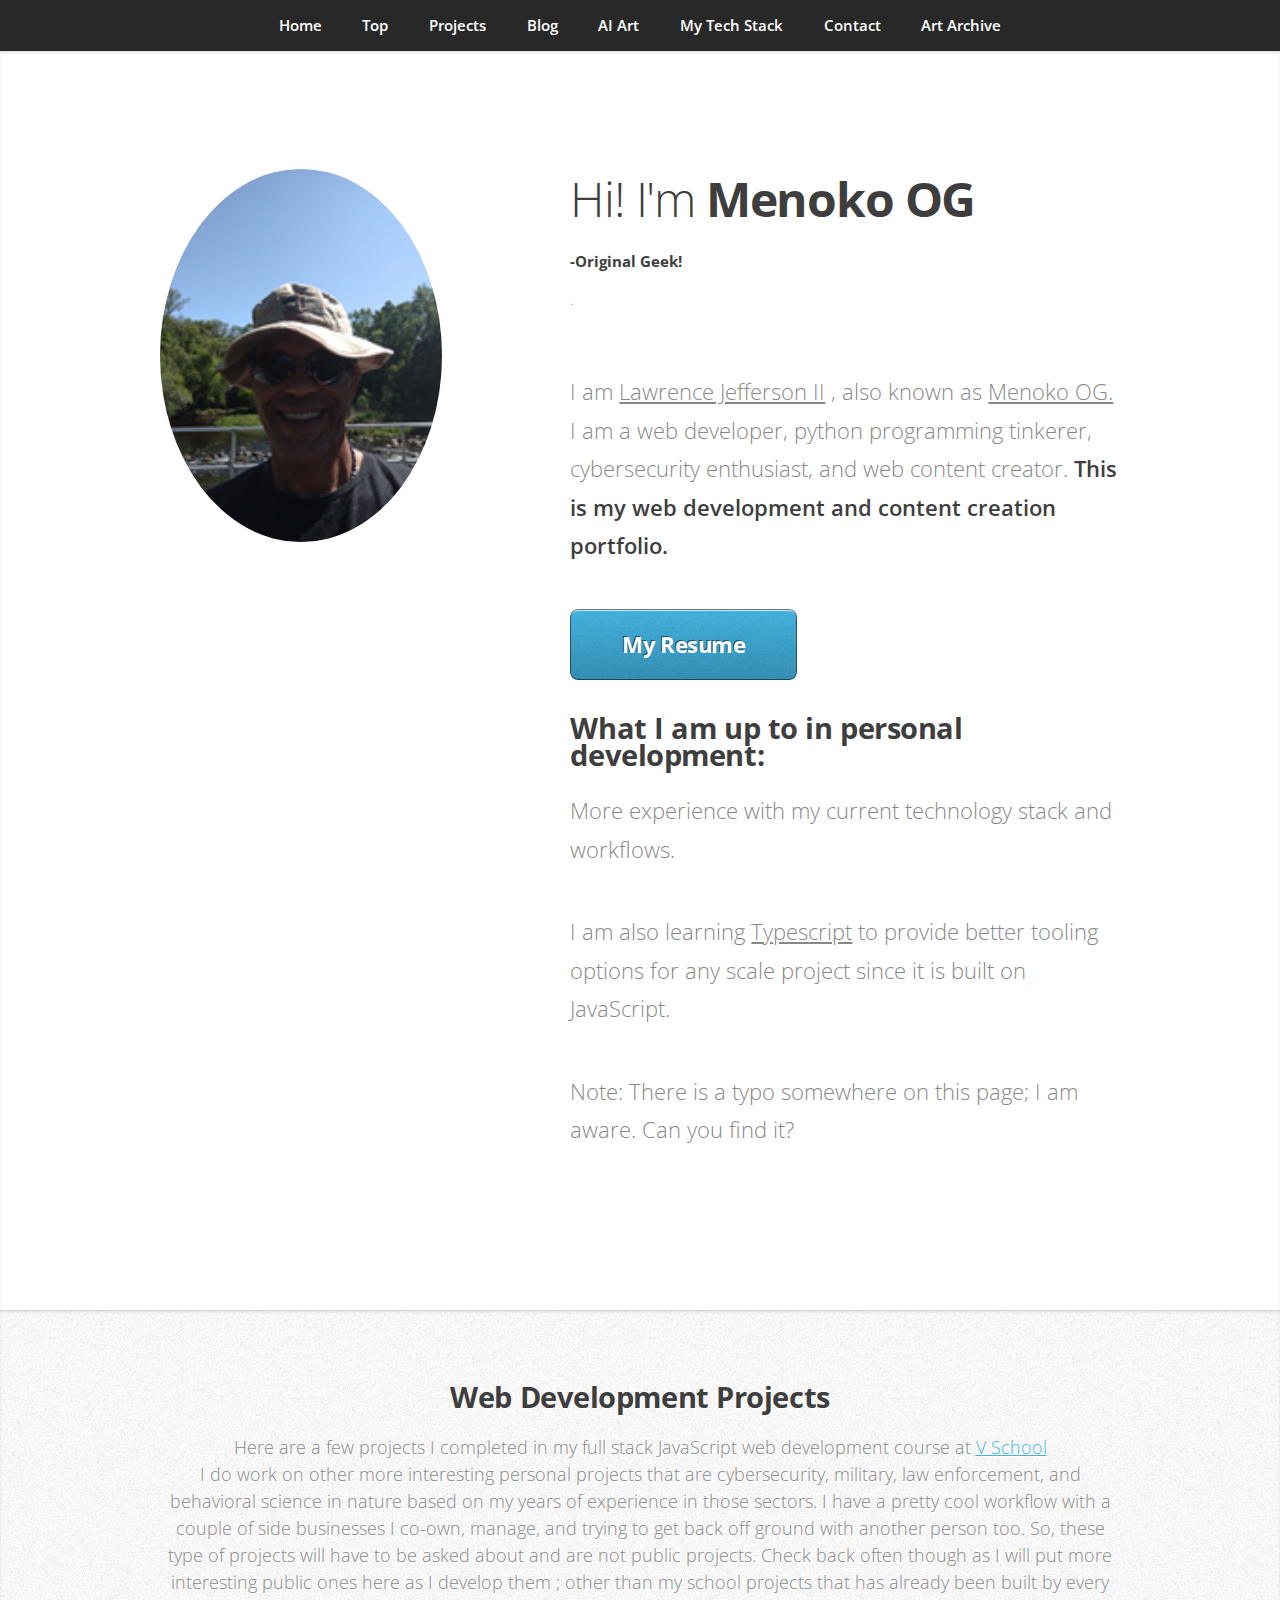
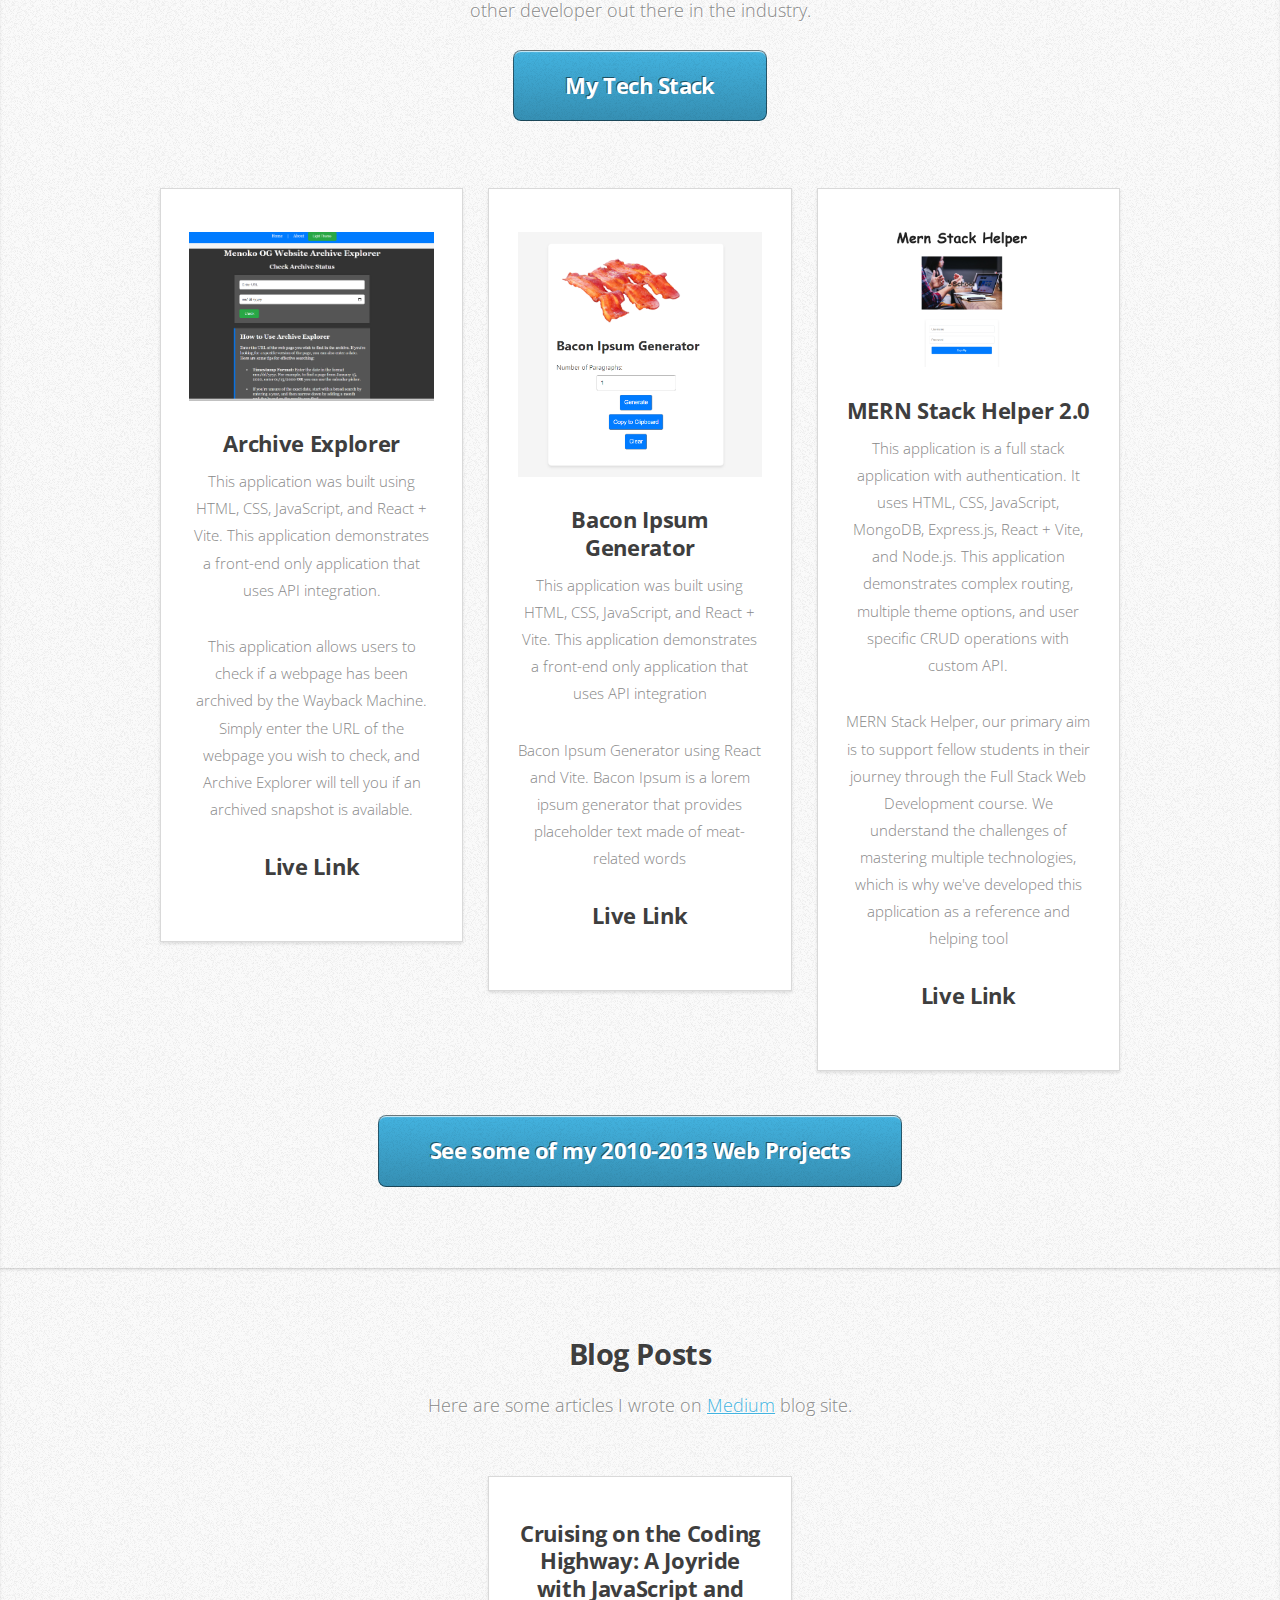
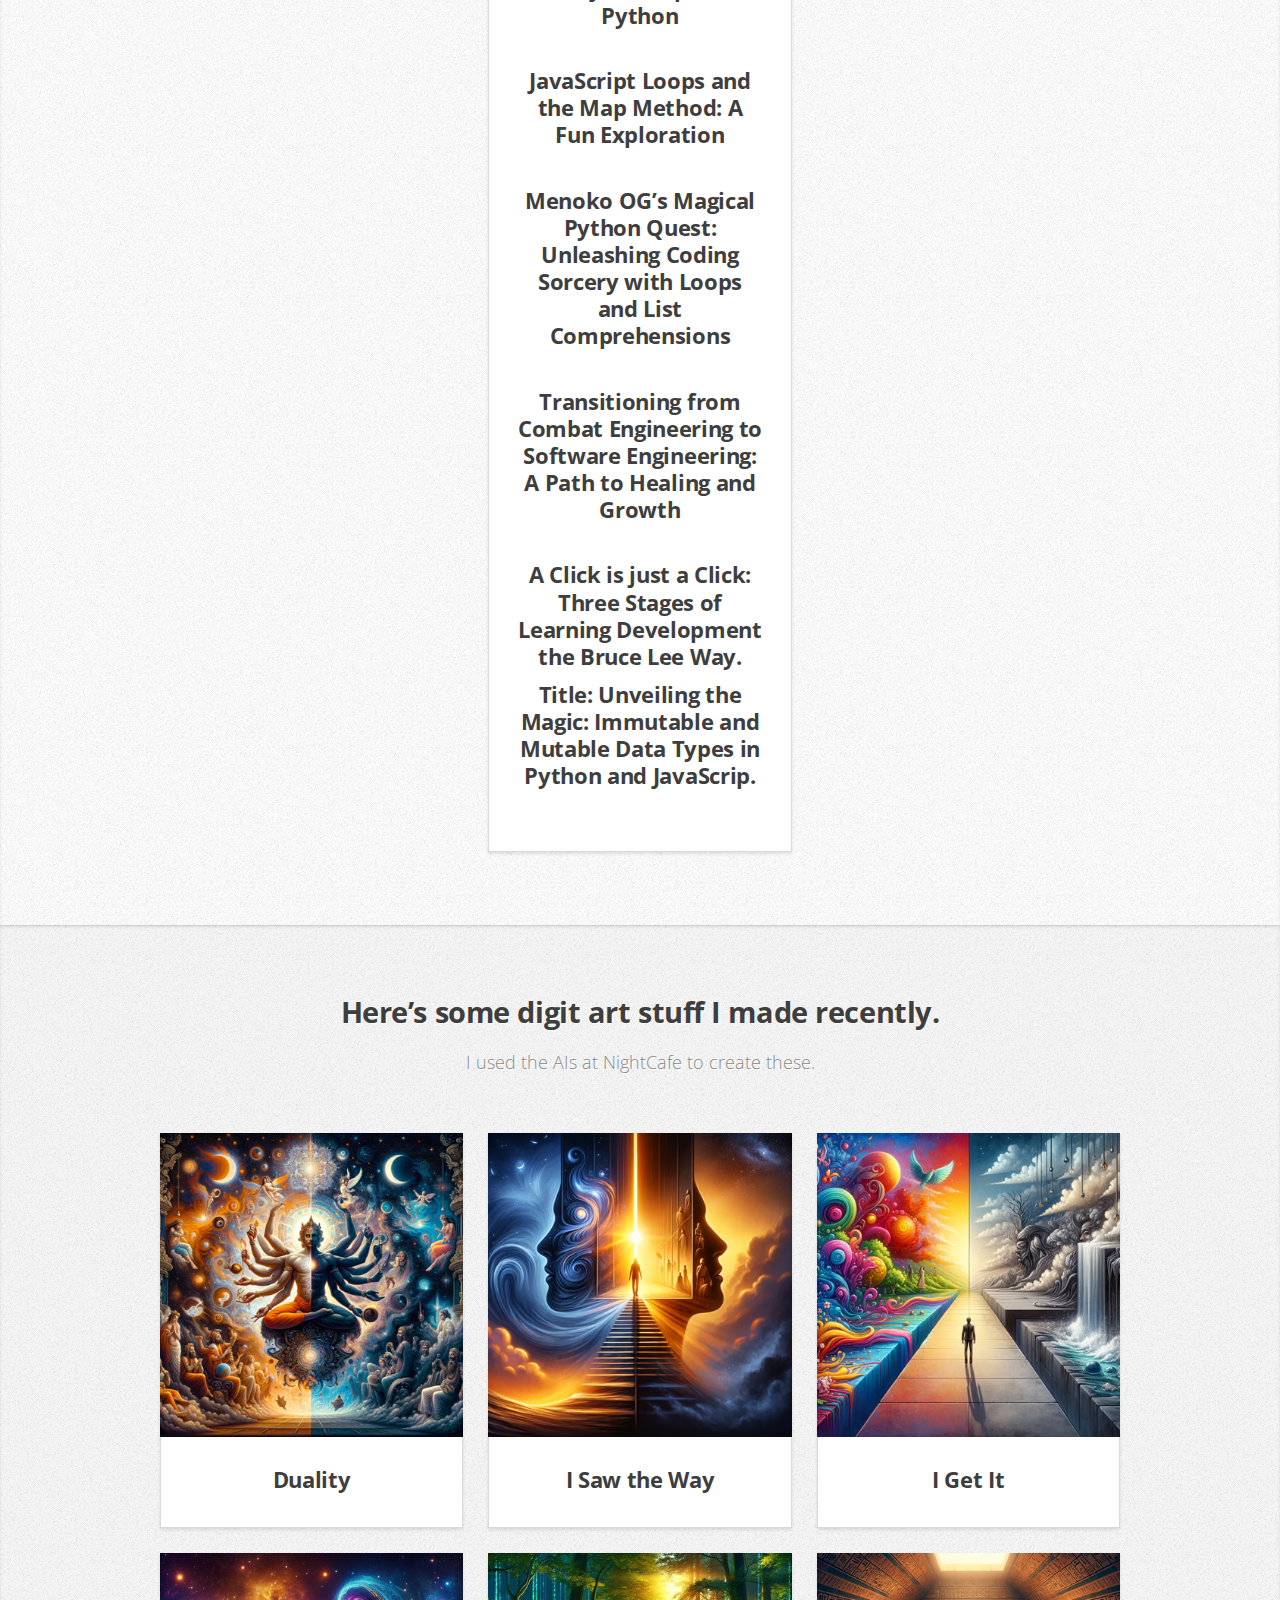
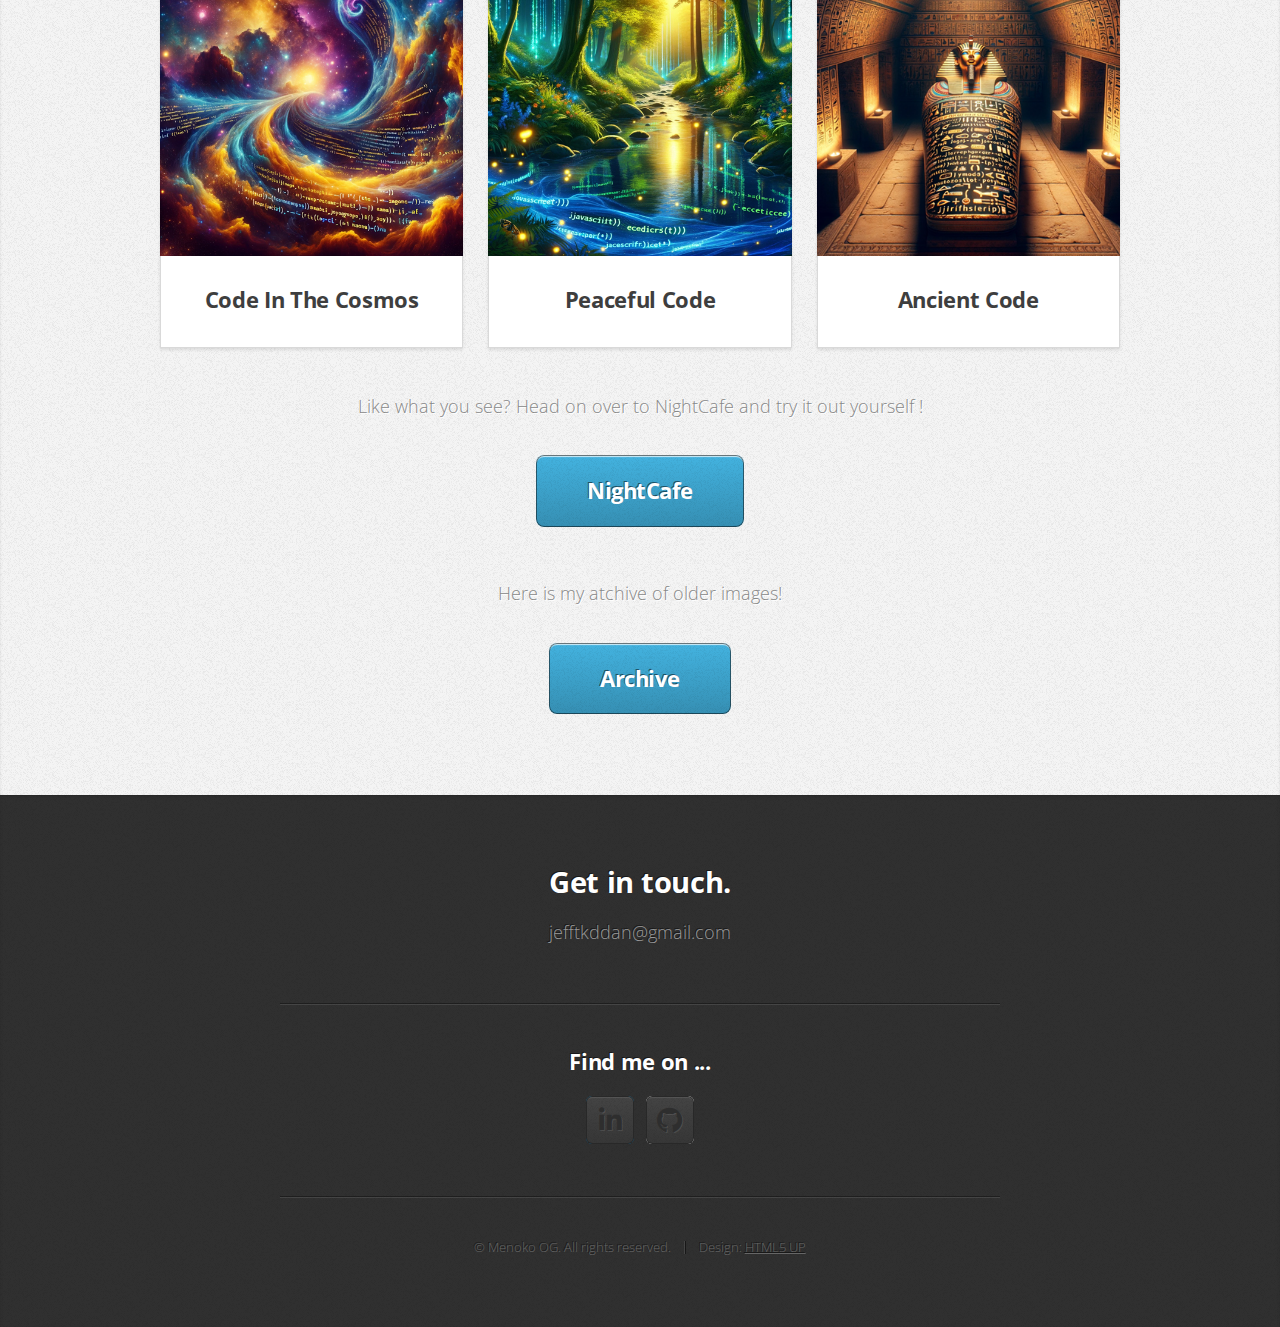
==== commit 8a71726c: "update: 3-31-24" ====
--- a/index.html
+++ b/index.html
@@ -67,6 +67,7 @@
 							<header>
 								<h2>Web Development Projects</h2>
 								<p>Here are a few projects I completed in my full stack JavaScript web development course at <a href="https://vschool.io/courses/development/" target="_blank">V School</a> </p>
+								<p>I do work on other more interesting personal projects that are cybersecurity, military, law enforcement,  and behavioral science in nature based on my years of experience in those sectors. I have a pretty cool workflow with a couple of side businesses I co-own,  manage, and trying to get back off ground with another person too. So, these type of projects will have to be asked about and are not public projects. Check back often though as I will put more interesting public ones here as I develop them ; other than my school projects that has already been built by every other developer out there in the industry. </p>
 								<br/>
 								<a href="./techstack.html" class="button large scrolly" target="_blank">My Tech Stack</a>
 							</header>
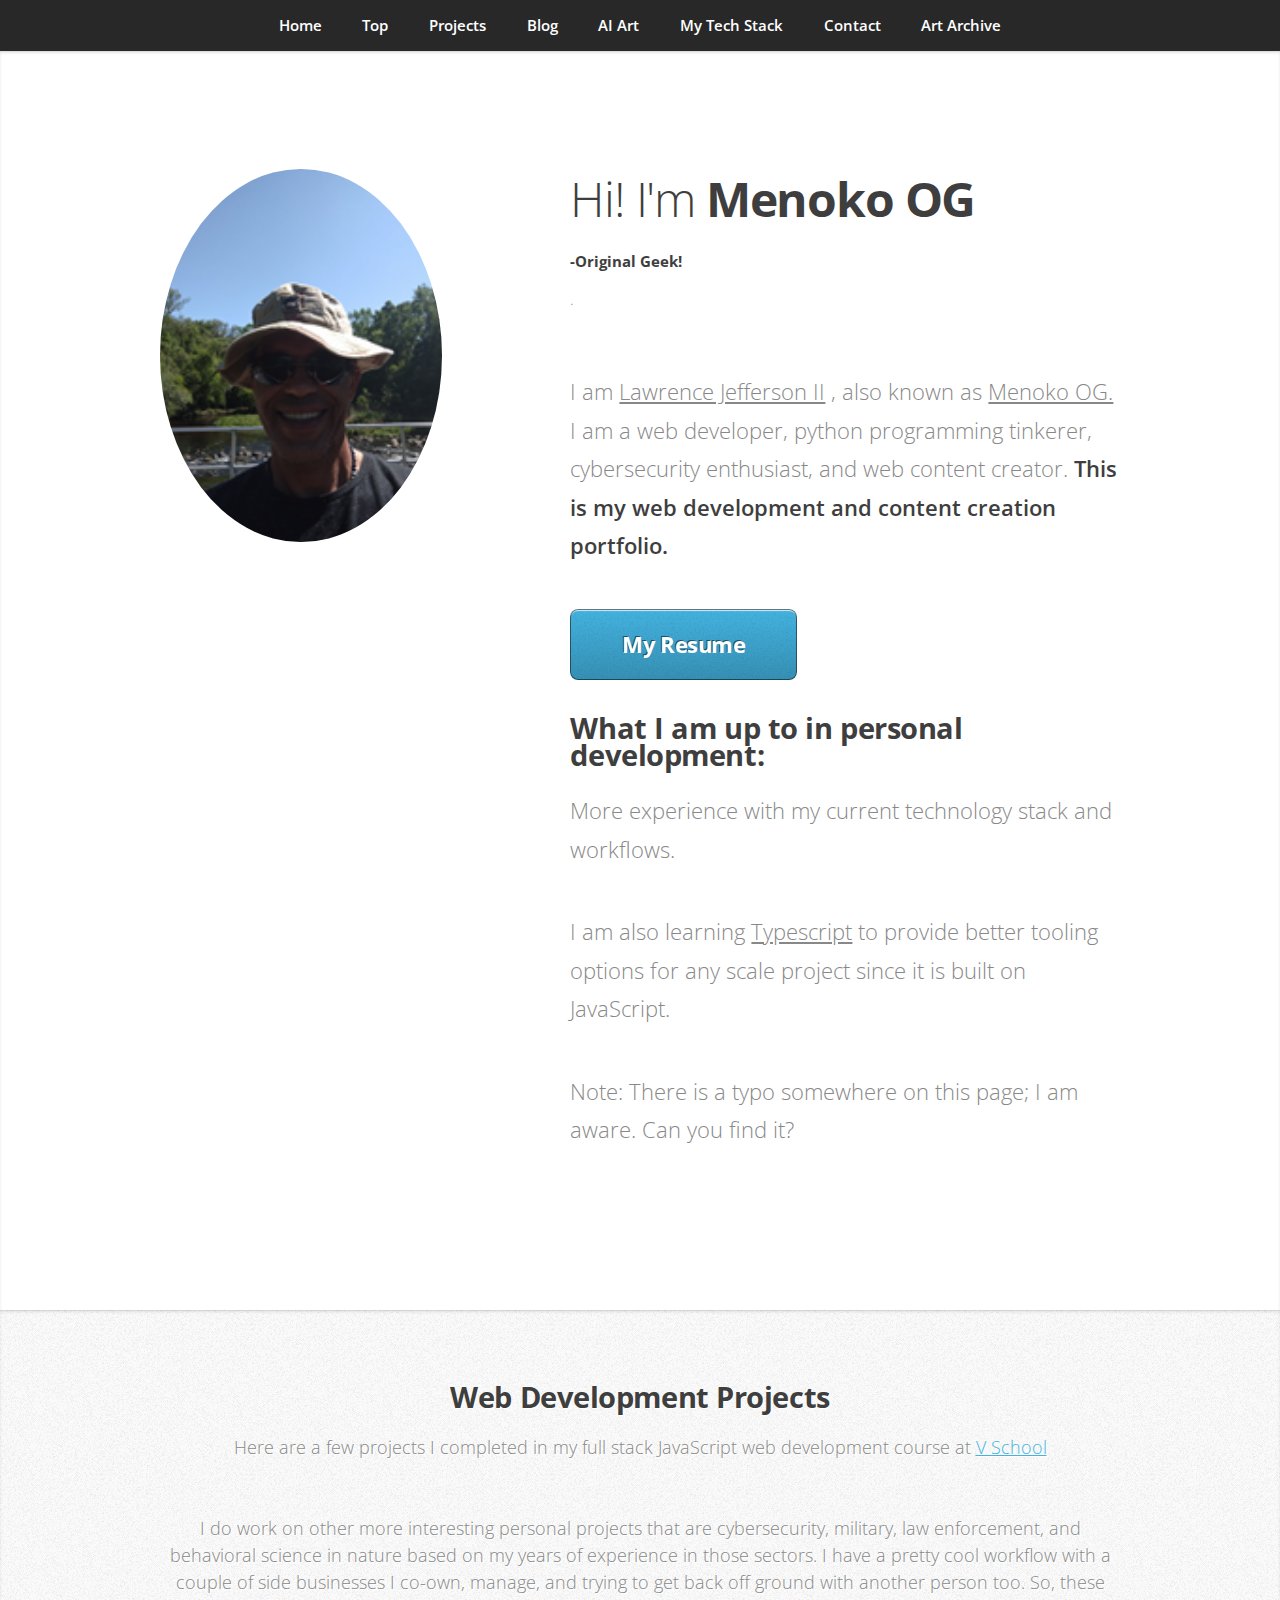
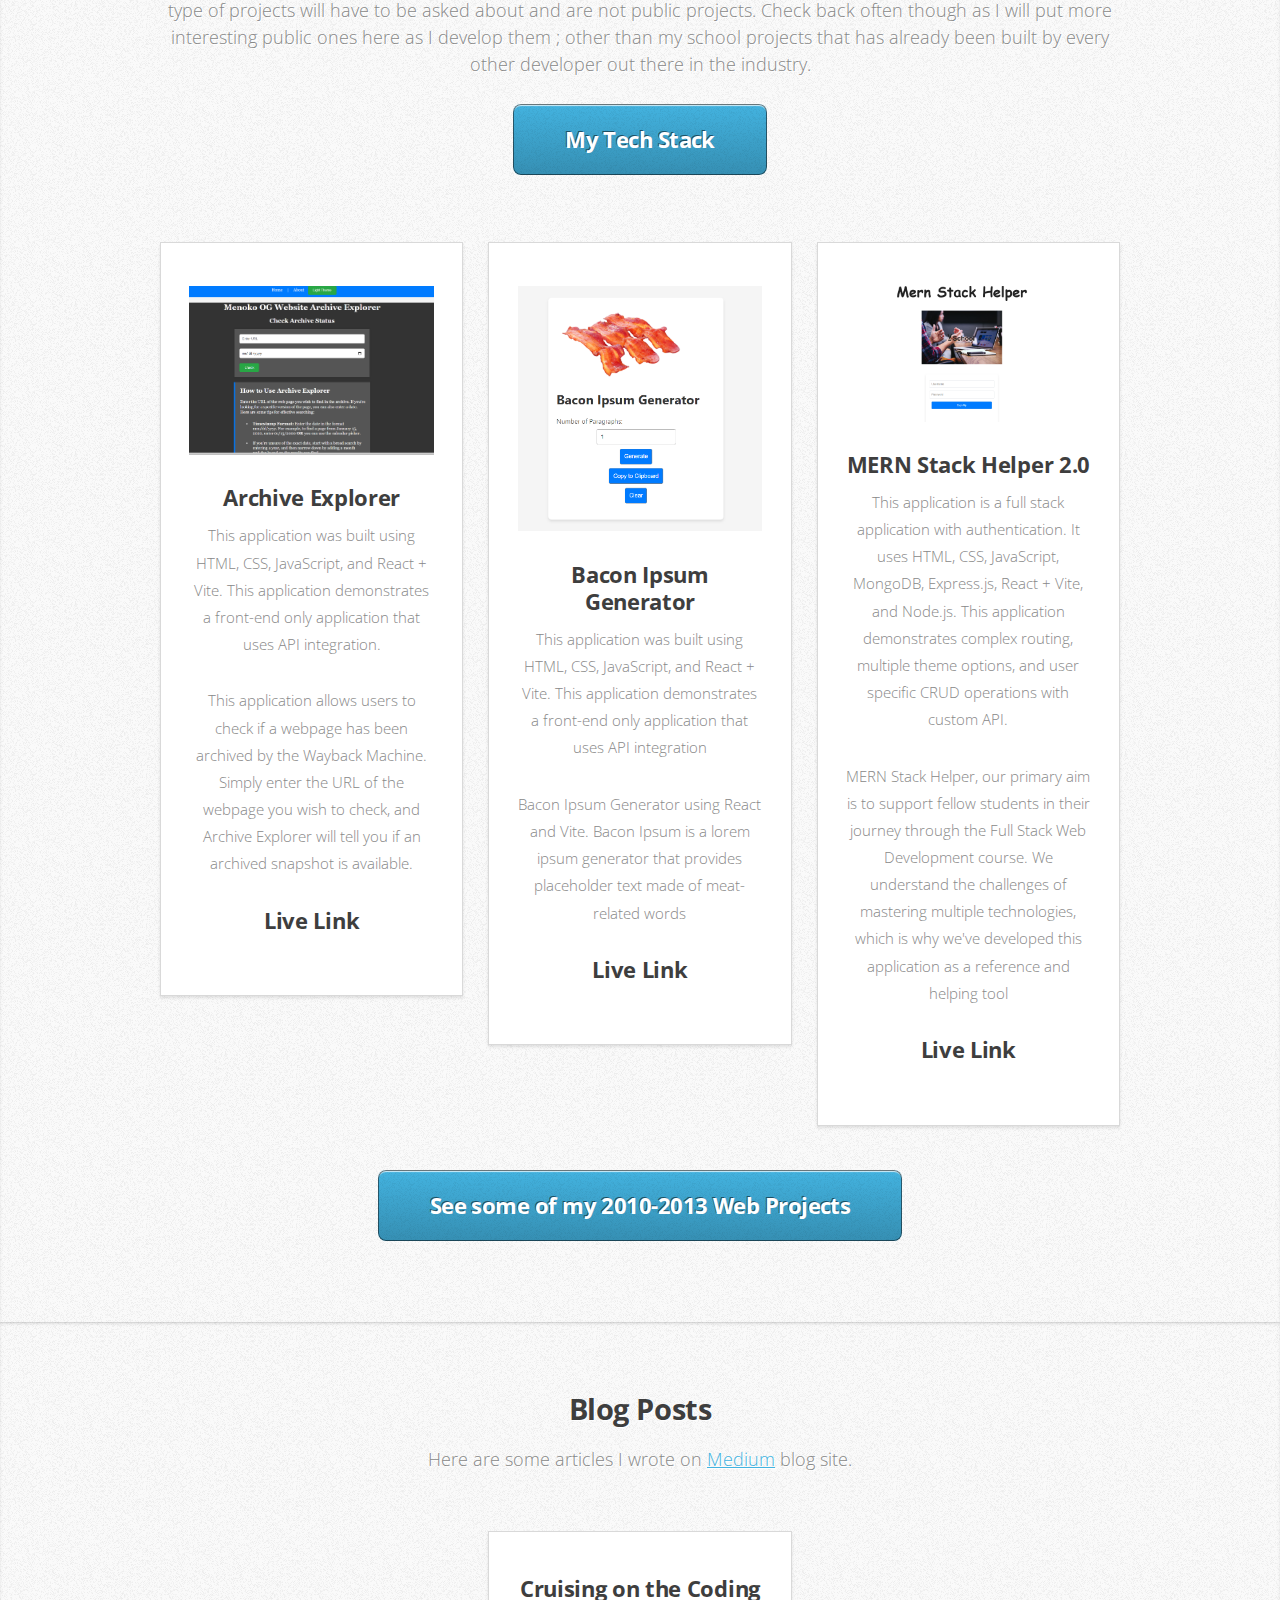
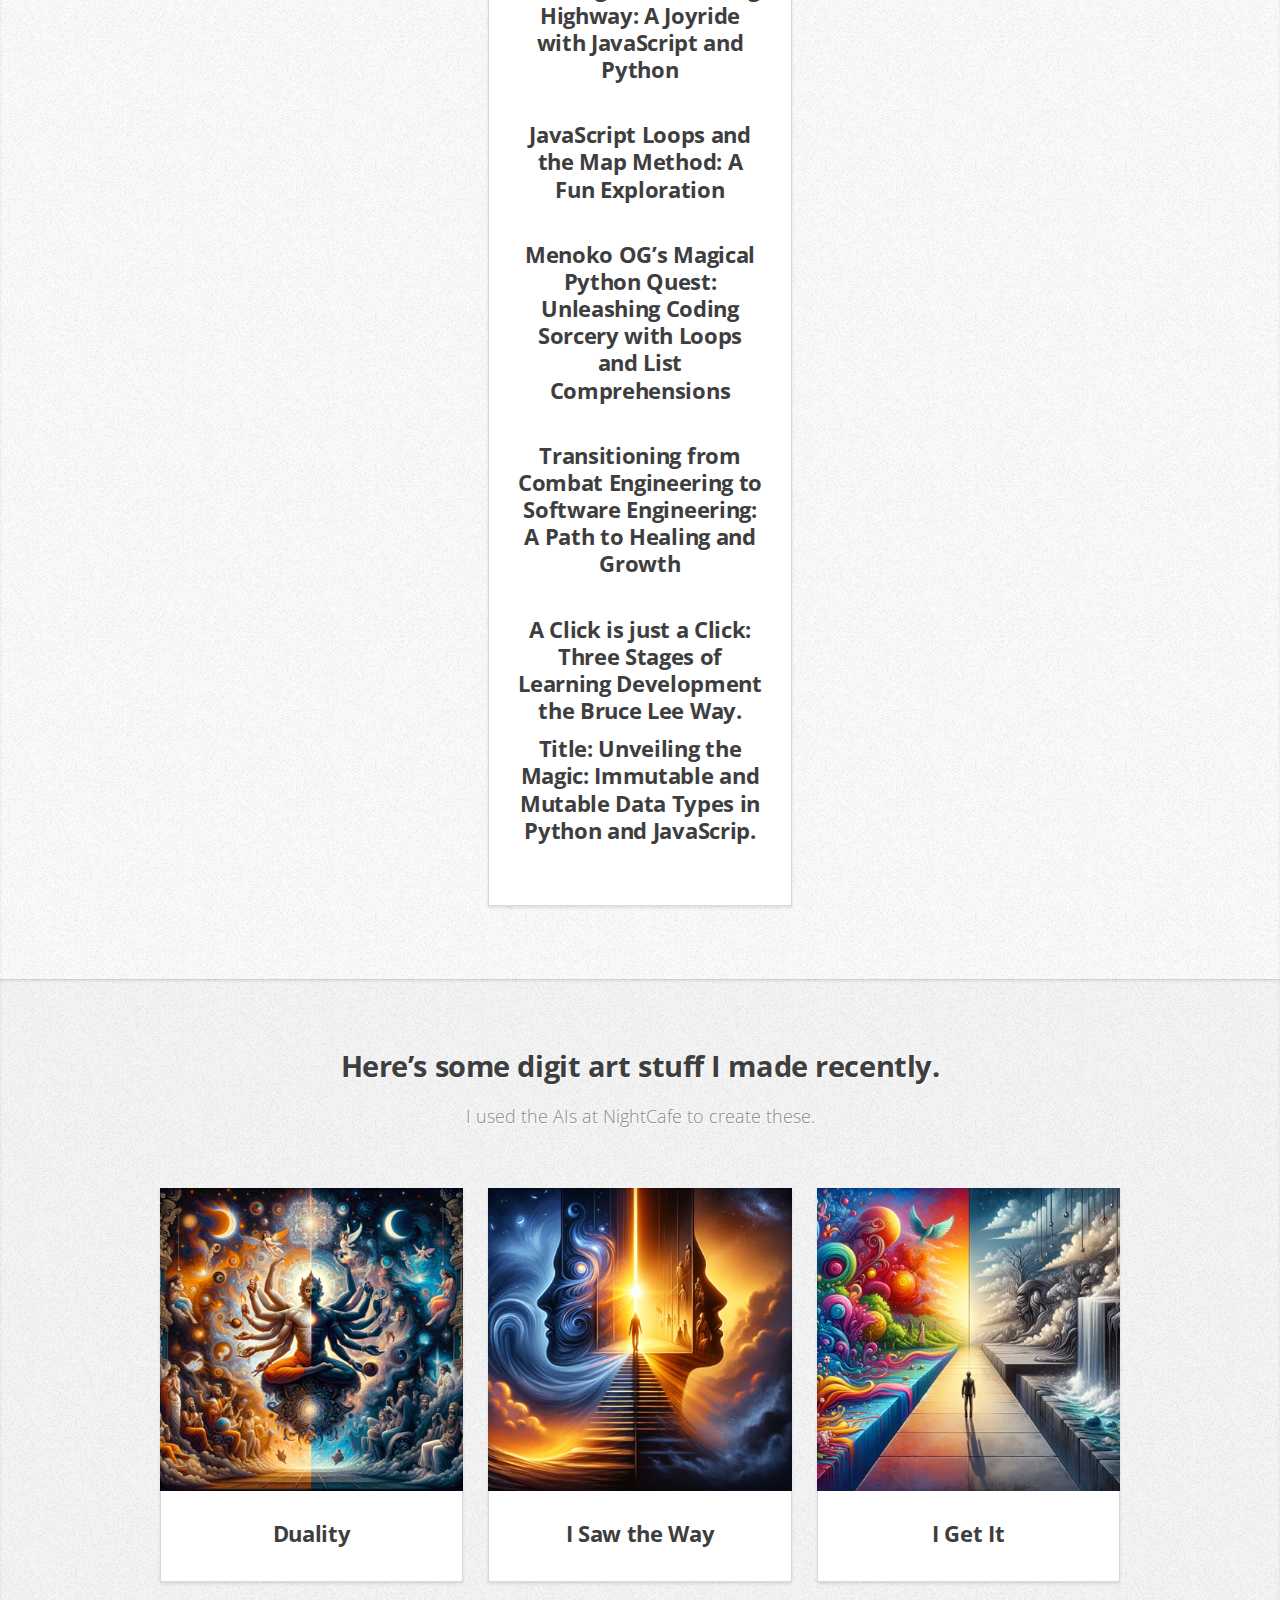
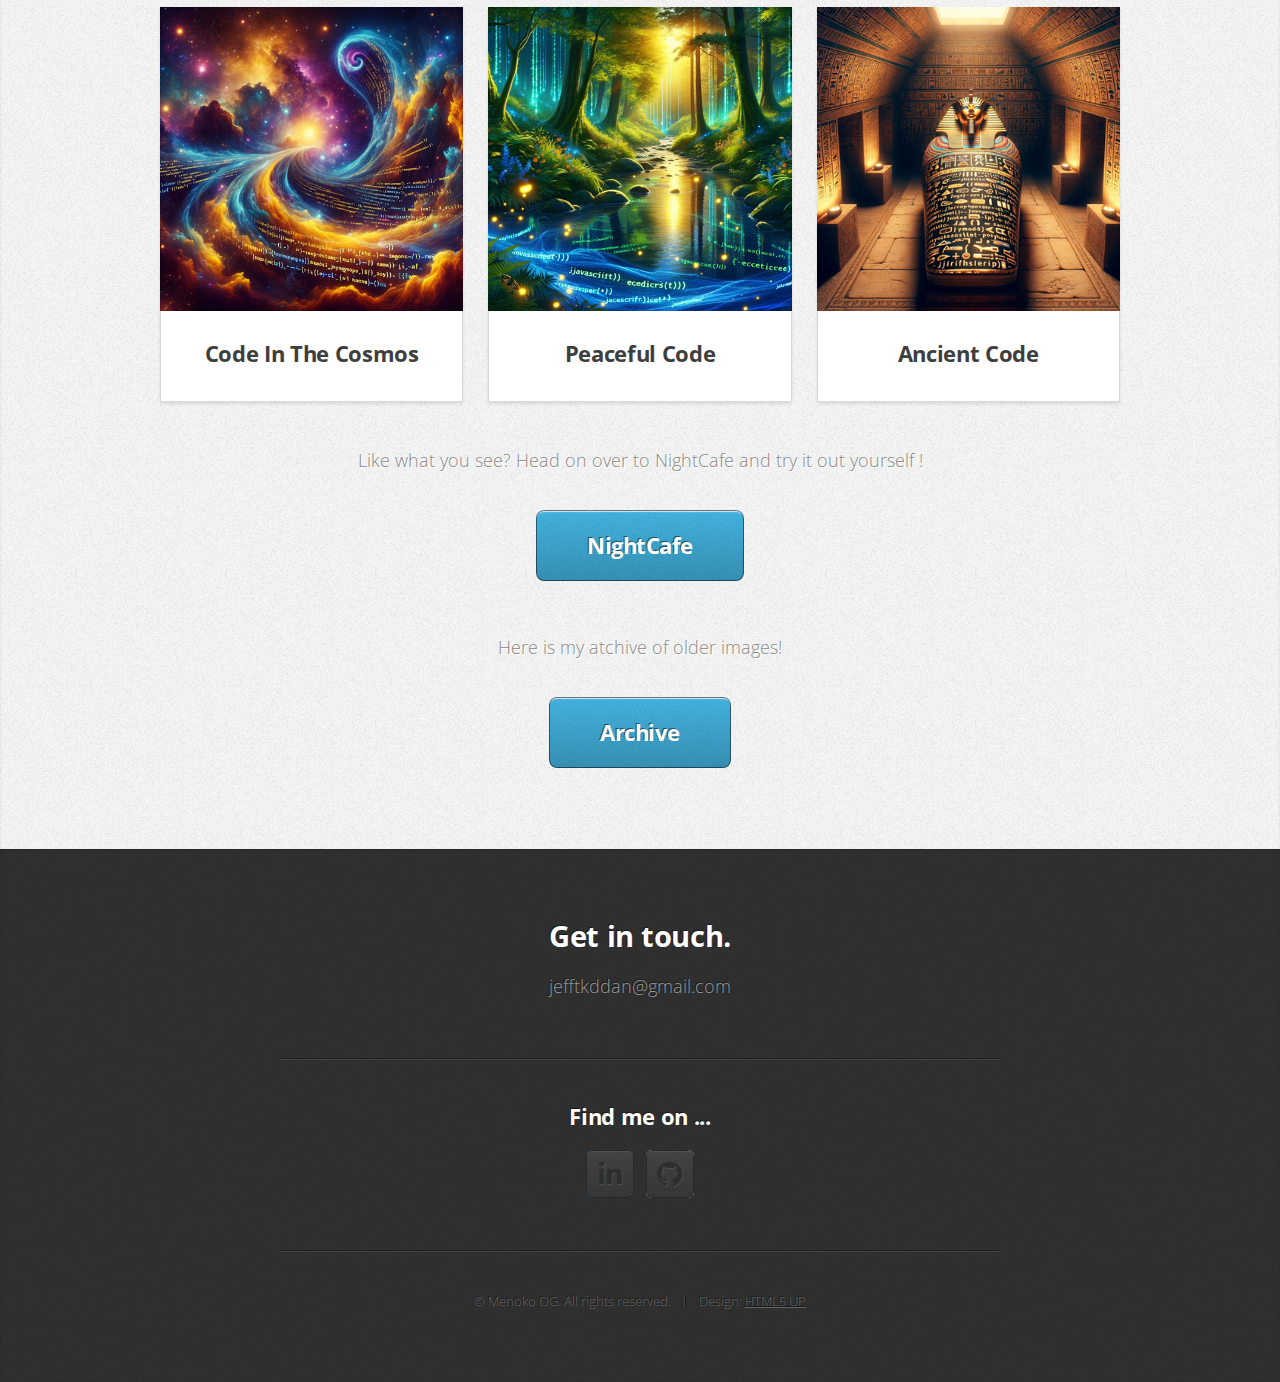
==== commit 39b1a6ab: "yet another update: 3-31-24" ====
--- a/index.html
+++ b/index.html
@@ -67,6 +67,8 @@
 							<header>
 								<h2>Web Development Projects</h2>
 								<p>Here are a few projects I completed in my full stack JavaScript web development course at <a href="https://vschool.io/courses/development/" target="_blank">V School</a> </p>
+								<br/>
+								<br/>
 								<p>I do work on other more interesting personal projects that are cybersecurity, military, law enforcement,  and behavioral science in nature based on my years of experience in those sectors. I have a pretty cool workflow with a couple of side businesses I co-own,  manage, and trying to get back off ground with another person too. So, these type of projects will have to be asked about and are not public projects. Check back often though as I will put more interesting public ones here as I develop them ; other than my school projects that has already been built by every other developer out there in the industry. </p>
 								<br/>
 								<a href="./techstack.html" class="button large scrolly" target="_blank">My Tech Stack</a>
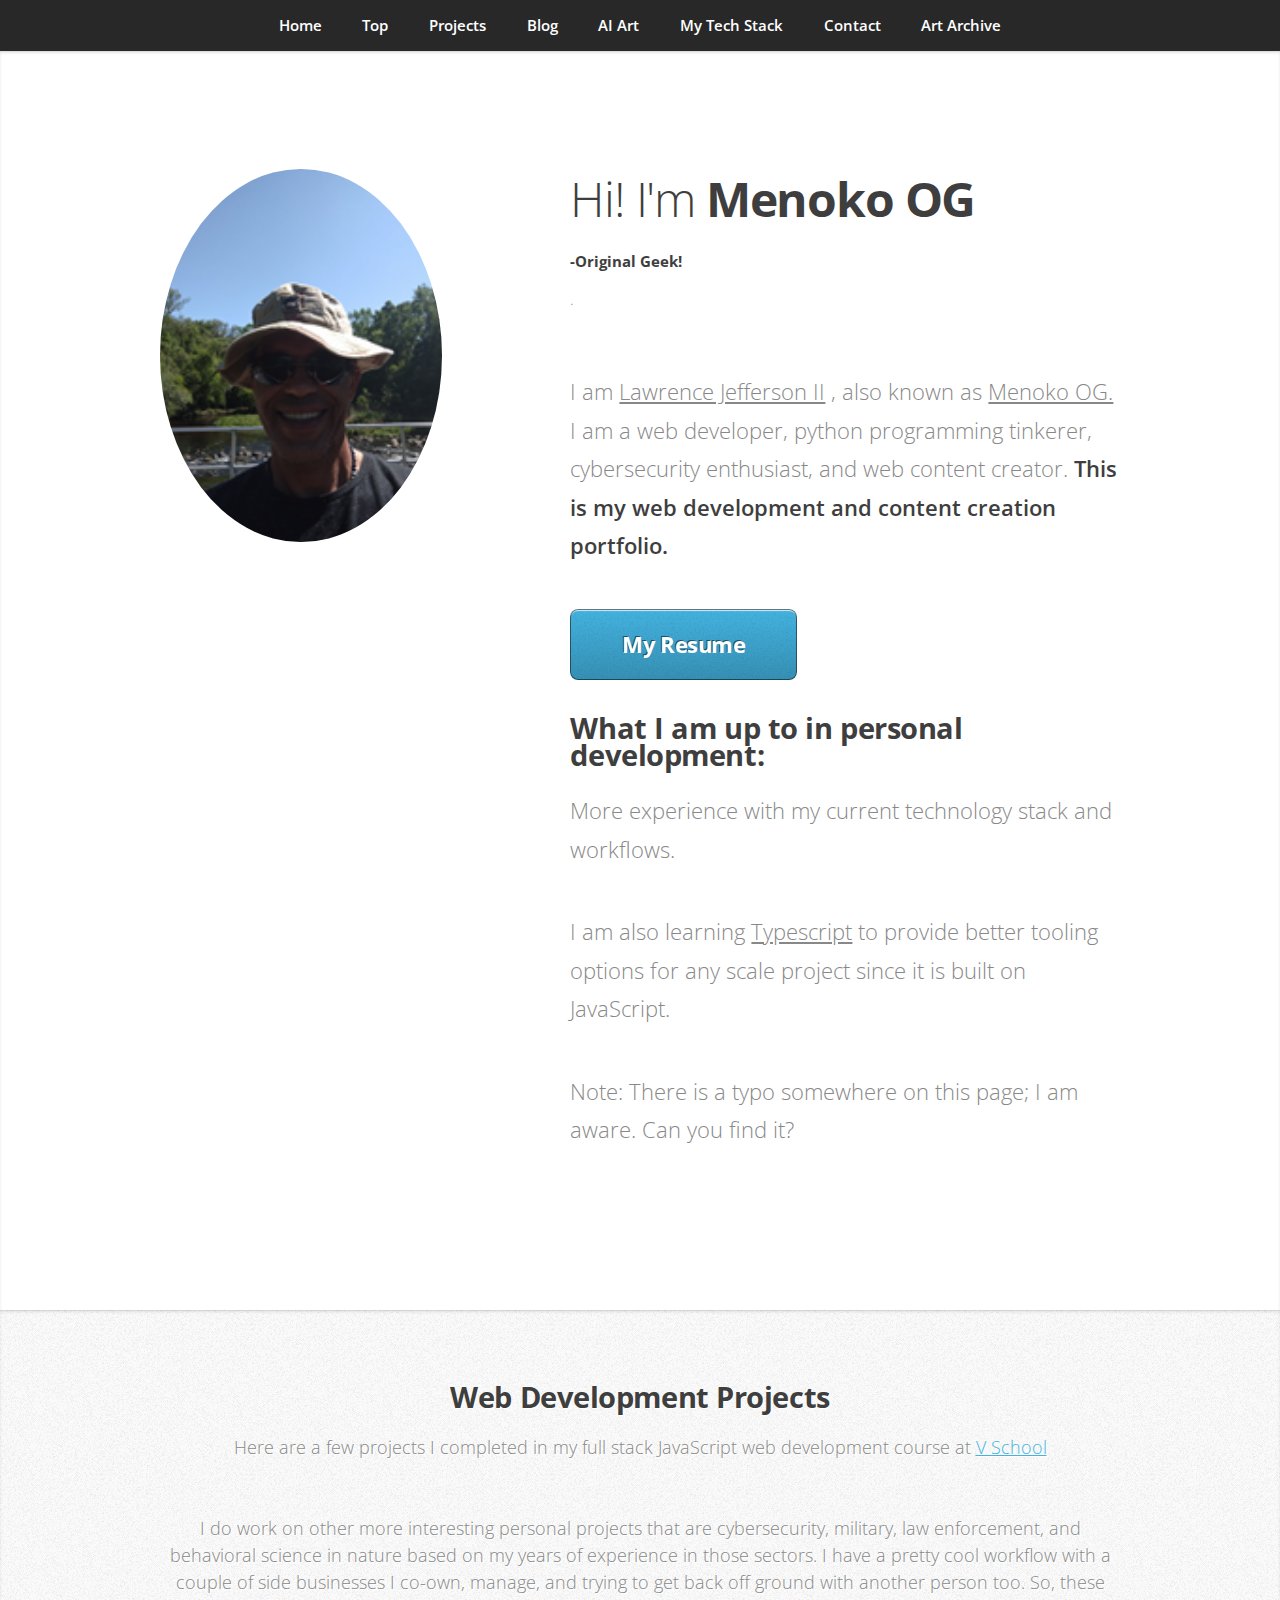
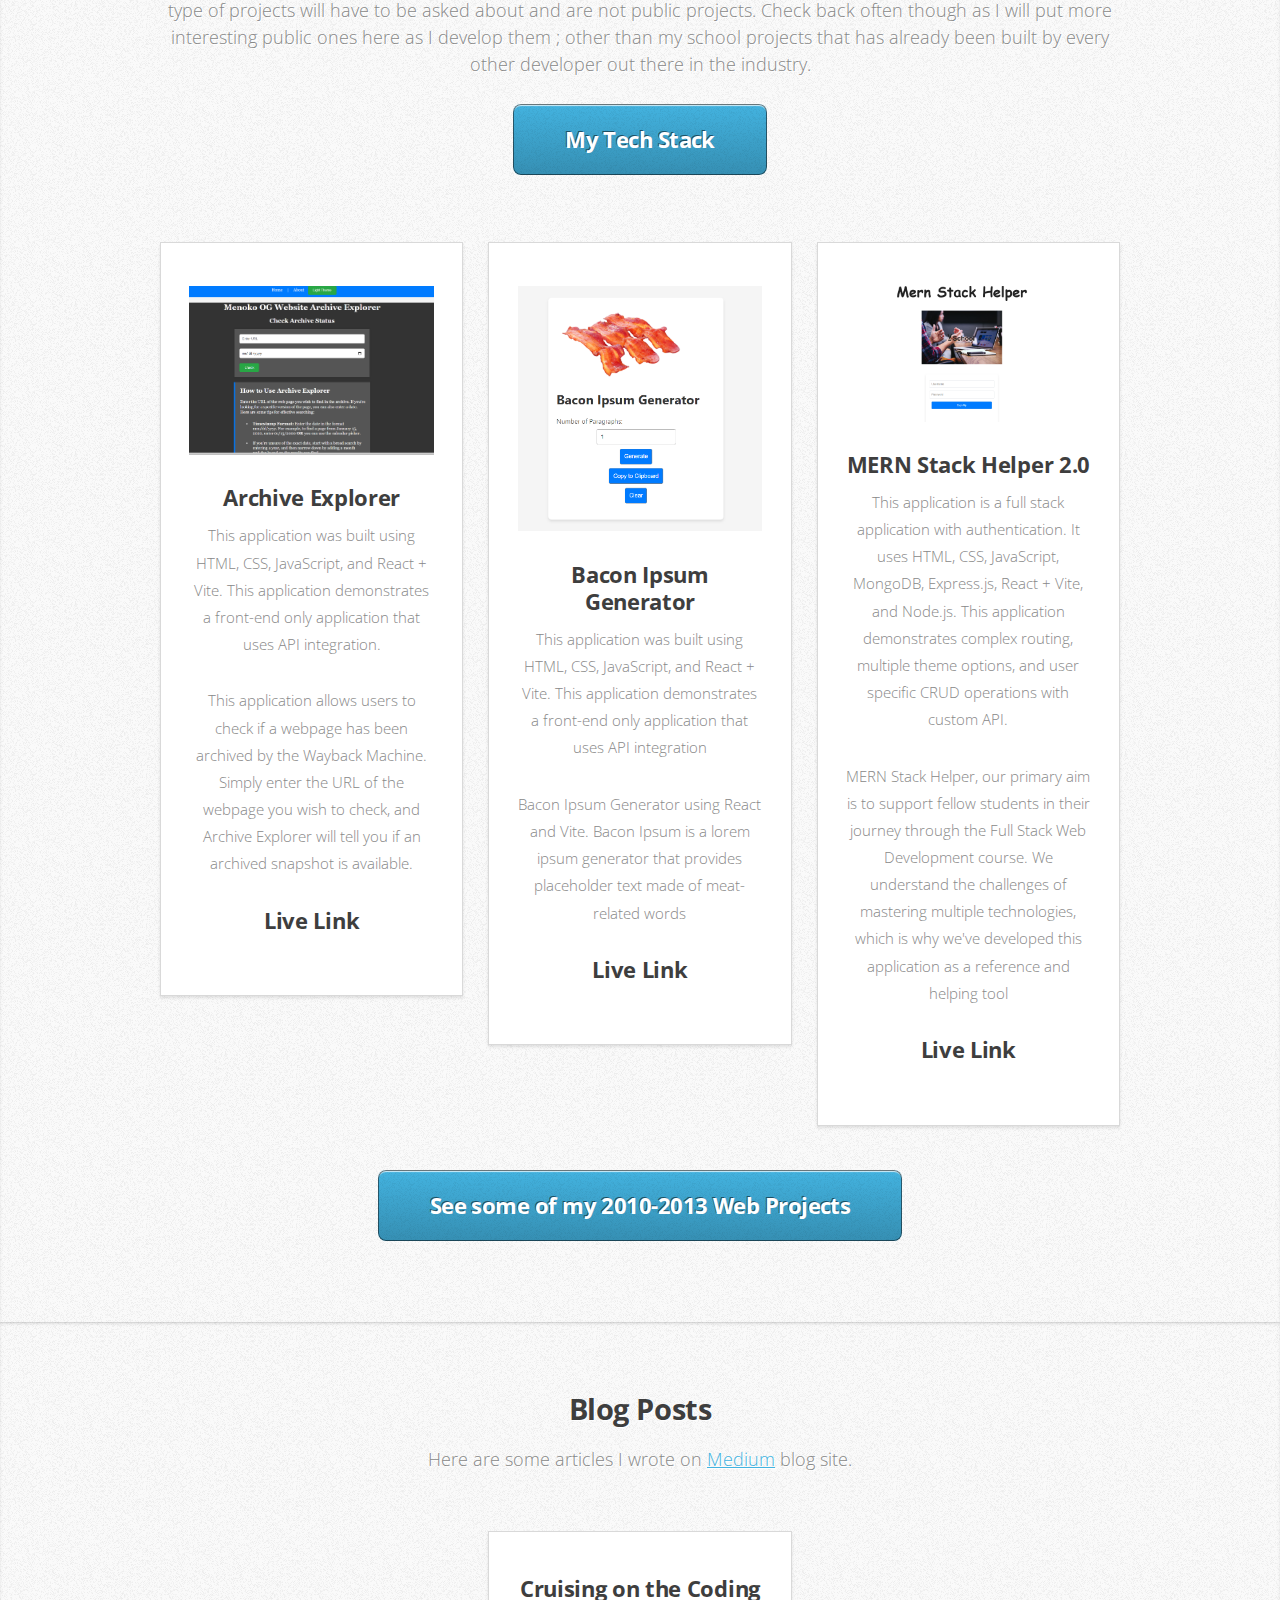
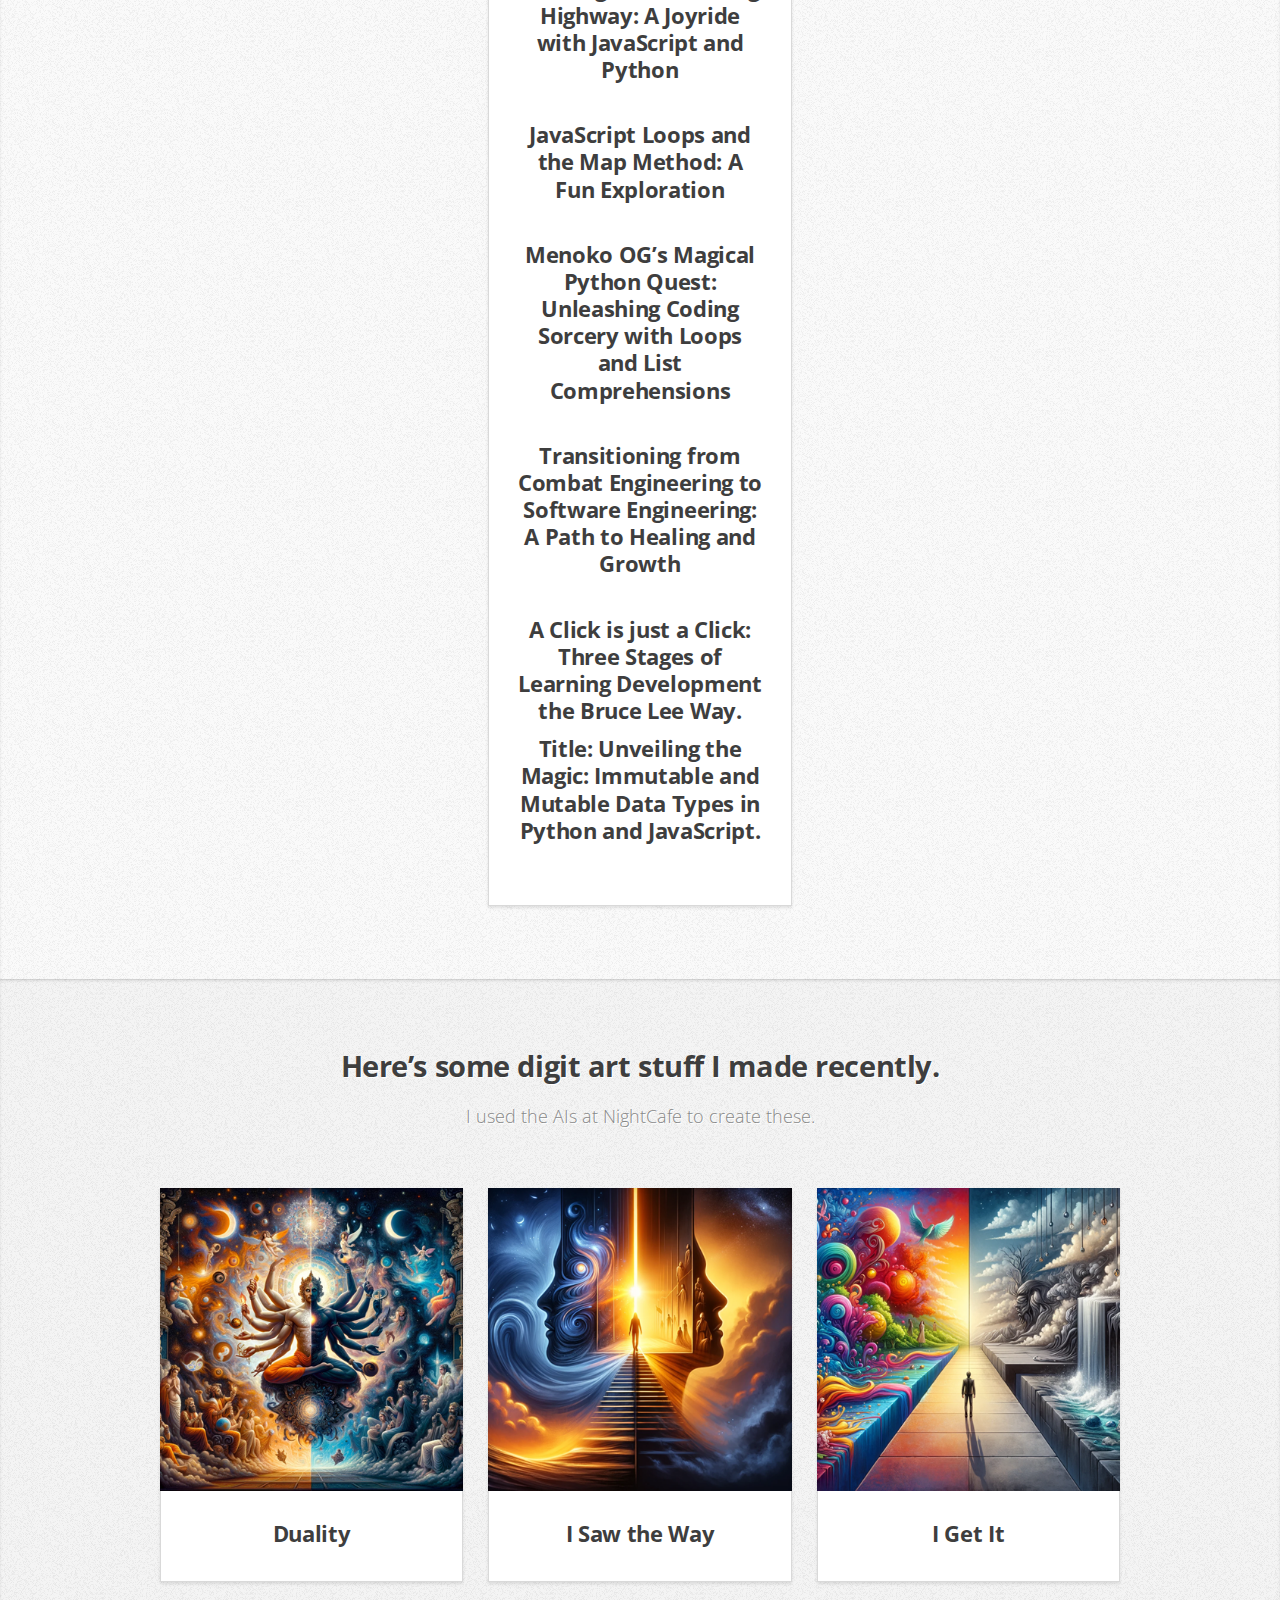
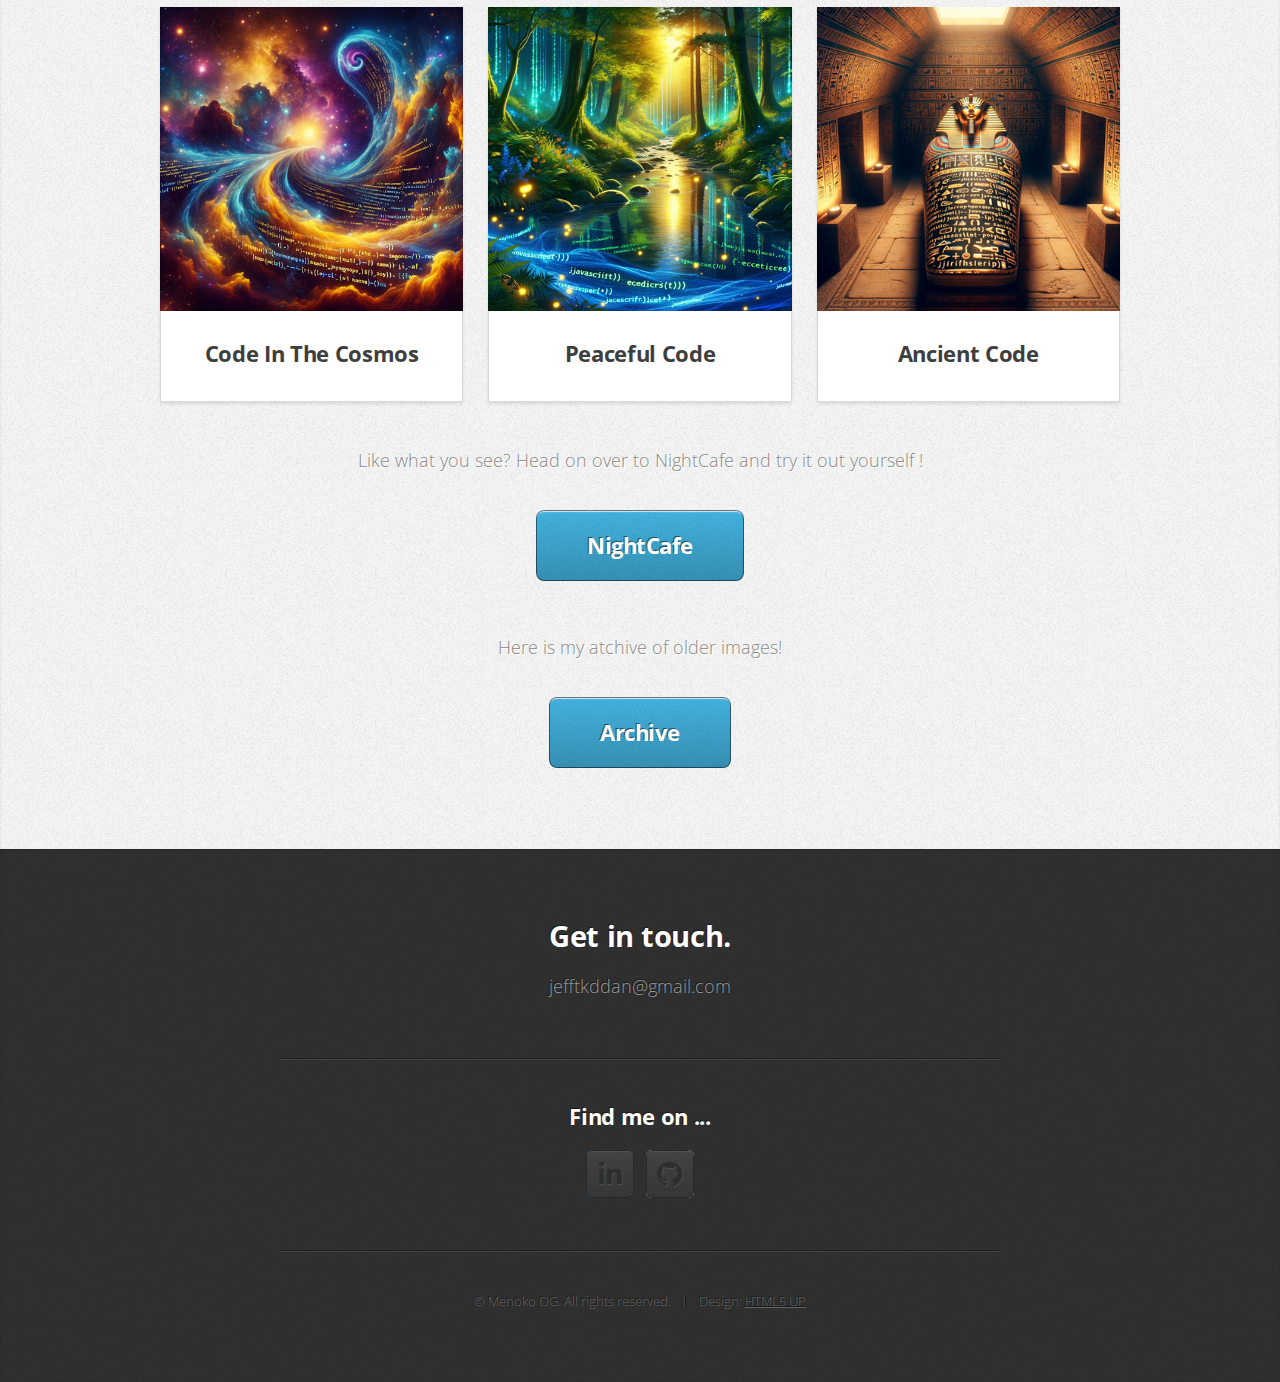
==== commit 6bbe4c0a: "fixed spelling errors: 4-2-24" ====
--- a/index.html
+++ b/index.html
@@ -130,7 +130,7 @@
 								<h3><a href="https://medium.com/@jefftkddan/transitioning-from-combat-engineering-to-software-engineering-a-path-to-healing-and-growth-1be494cd7d18" target="_blank">Transitioning from Combat Engineering to Software Engineering: A Path to Healing and Growth</a></h3>
 								<br/>
 								<h3><a href="https://medium.com/@jefftkddan/a-click-is-just-a-click-three-stages-of-learning-development-the-bruce-lee-way-1a374d9efab9" target="_blank">A Click is just a Click: Three Stages of Learning Development the Bruce Lee Way.</a></h3>
-								<h3><a href="https://medium.com/@jefftkddan/title-unveiling-the-magic-immutable-and-mutable-data-types-in-python-and-javascript-3811cc451b9b" target="_blank">Title: Unveiling the Magic: Immutable and Mutable Data Types in Python and JavaScrip.</a></h3>
+								<h3><a href="https://medium.com/@jefftkddan/title-unveiling-the-magic-immutable-and-mutable-data-types-in-python-and-javascript-3811cc451b9b" target="_blank">Title: Unveiling the Magic: Immutable and Mutable Data Types in Python and JavaScript.</a></h3>
 								
 								
 
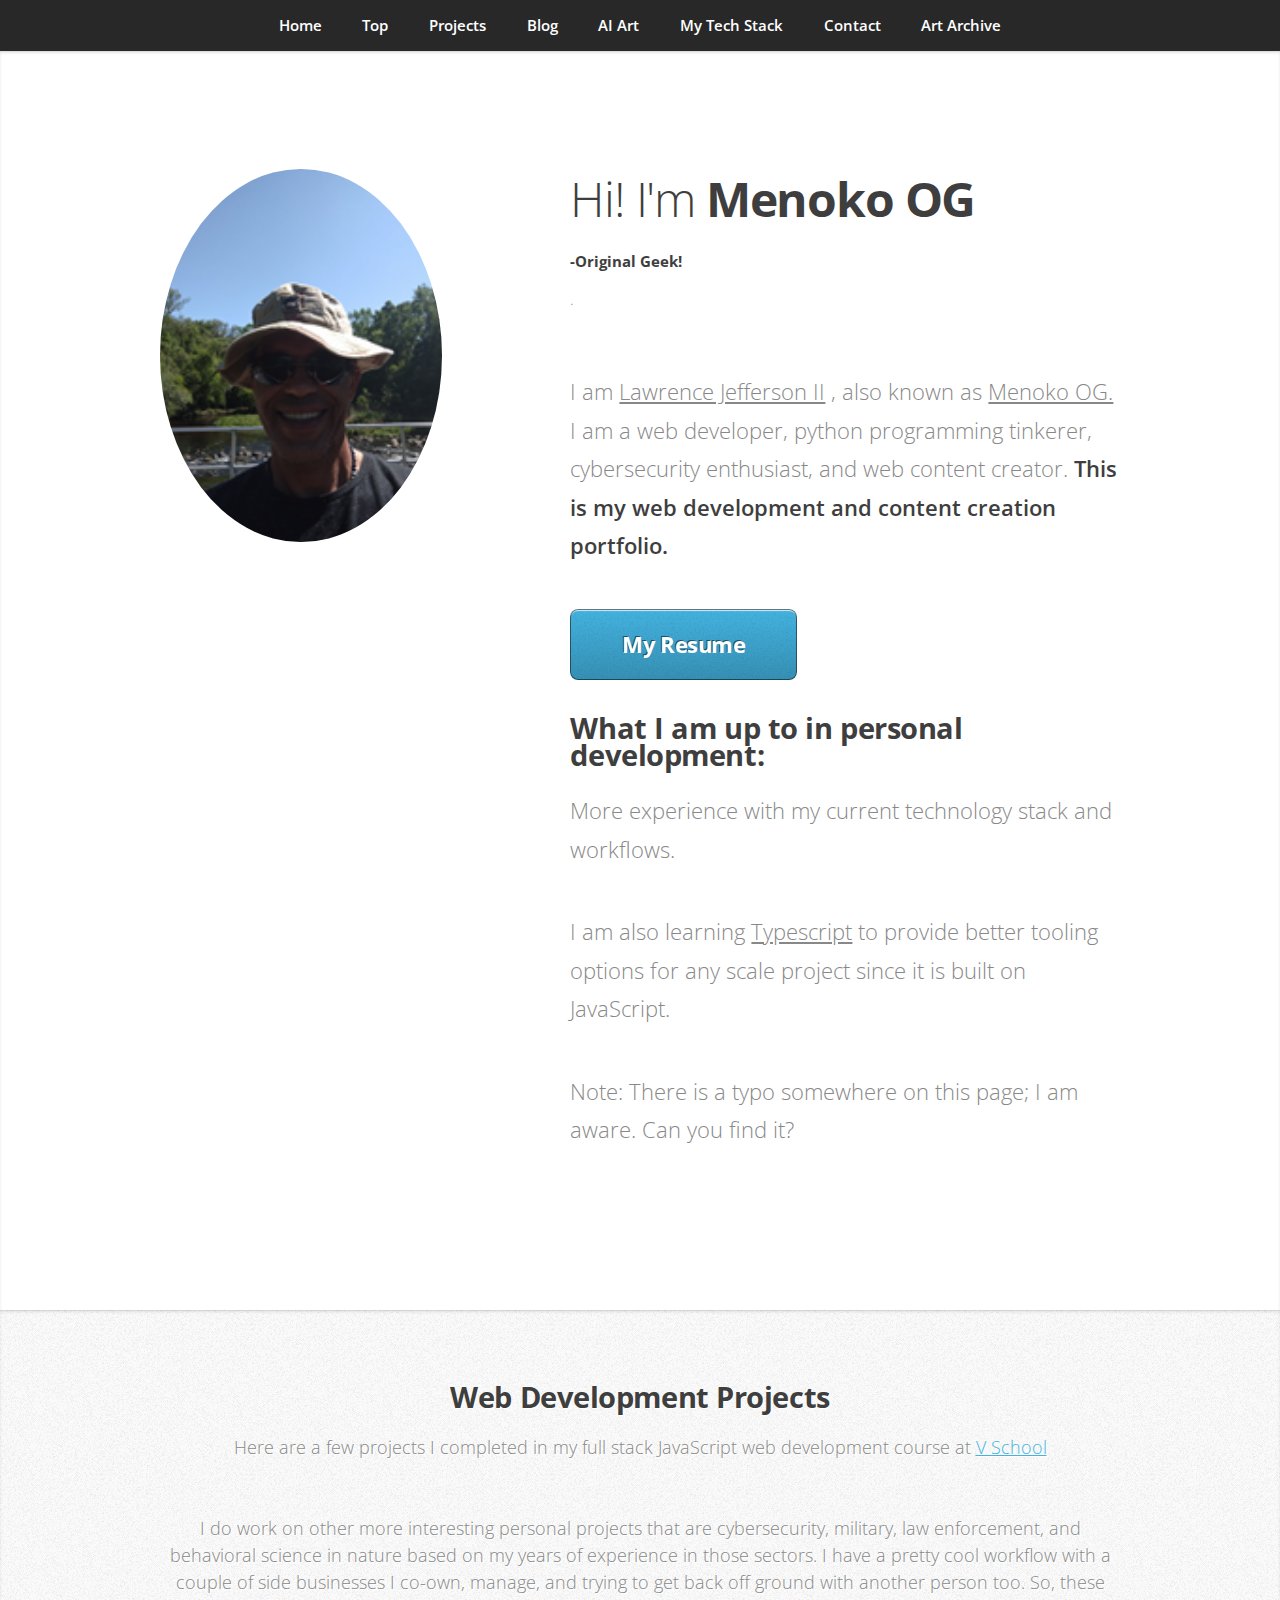
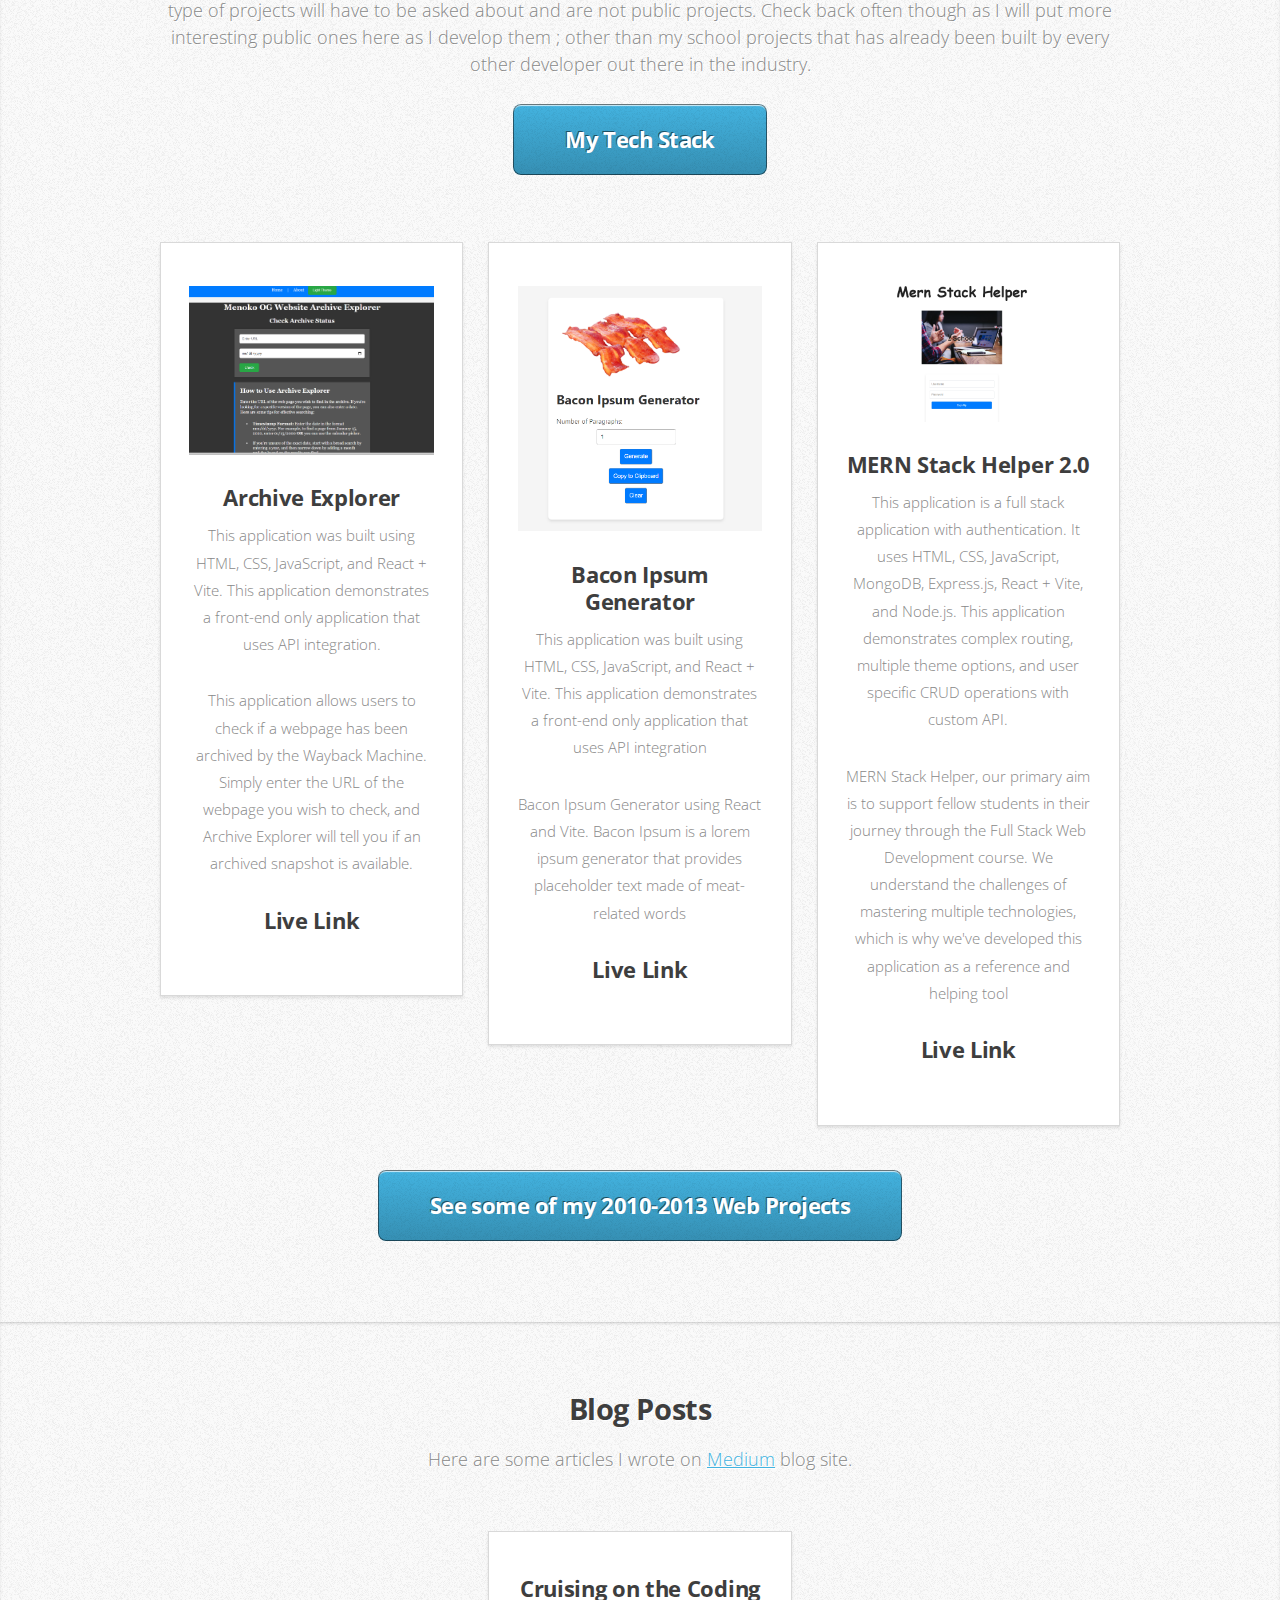
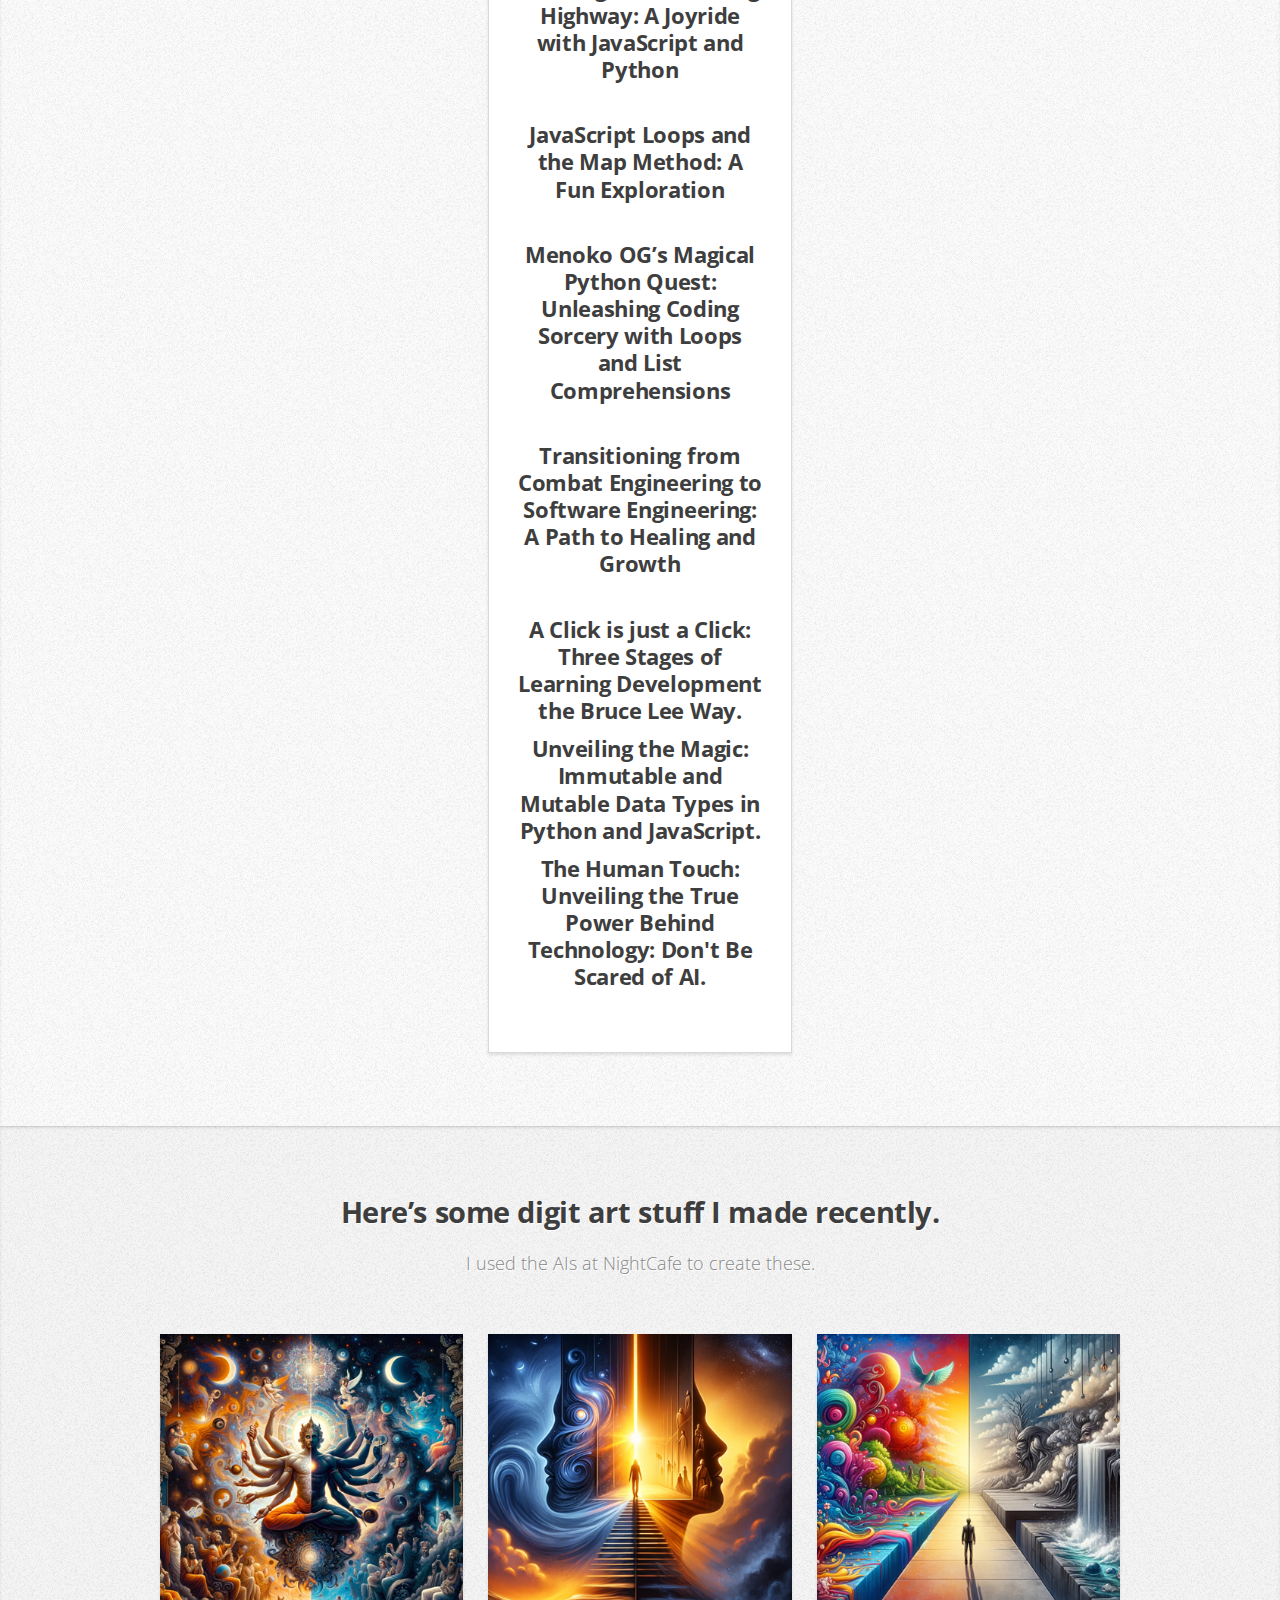
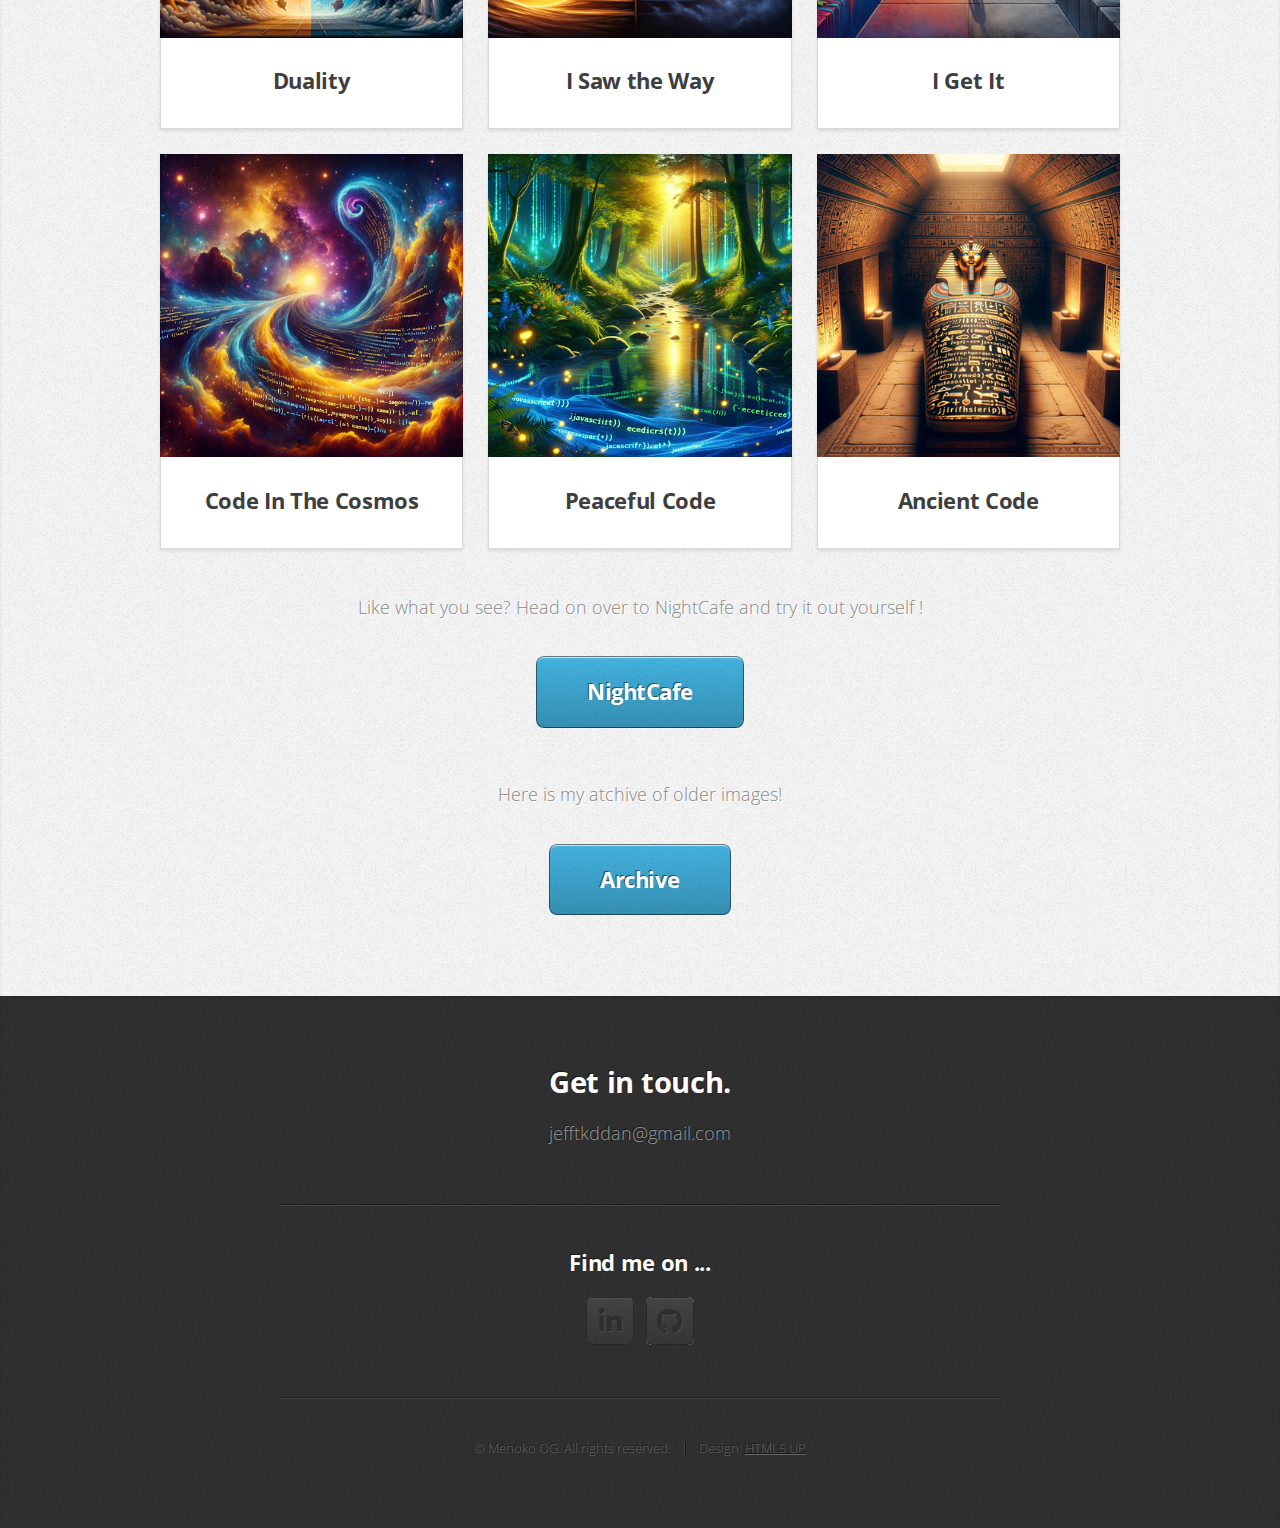
==== commit 6e397b21: "blog update: 4-2-24" ====
--- a/index.html
+++ b/index.html
@@ -130,7 +130,8 @@
 								<h3><a href="https://medium.com/@jefftkddan/transitioning-from-combat-engineering-to-software-engineering-a-path-to-healing-and-growth-1be494cd7d18" target="_blank">Transitioning from Combat Engineering to Software Engineering: A Path to Healing and Growth</a></h3>
 								<br/>
 								<h3><a href="https://medium.com/@jefftkddan/a-click-is-just-a-click-three-stages-of-learning-development-the-bruce-lee-way-1a374d9efab9" target="_blank">A Click is just a Click: Three Stages of Learning Development the Bruce Lee Way.</a></h3>
-								<h3><a href="https://medium.com/@jefftkddan/title-unveiling-the-magic-immutable-and-mutable-data-types-in-python-and-javascript-3811cc451b9b" target="_blank">Title: Unveiling the Magic: Immutable and Mutable Data Types in Python and JavaScript.</a></h3>
+								<h3><a href="https://medium.com/@jefftkddan/title-unveiling-the-magic-immutable-and-mutable-data-types-in-python-and-javascript-3811cc451b9b" target="_blank"> Unveiling the Magic: Immutable and Mutable Data Types in Python and JavaScript.</a></h3>
+								<h3><a href="https://medium.com/@jefftkddan/the-human-touch-unveiling-the-true-power-behind-technology-dont-be-scared-of-ai-ef6fe5fd88bc" target="_blank">The Human Touch: Unveiling the True Power Behind Technology: Don't Be Scared of AI.</a></h3>
 								
 								
 
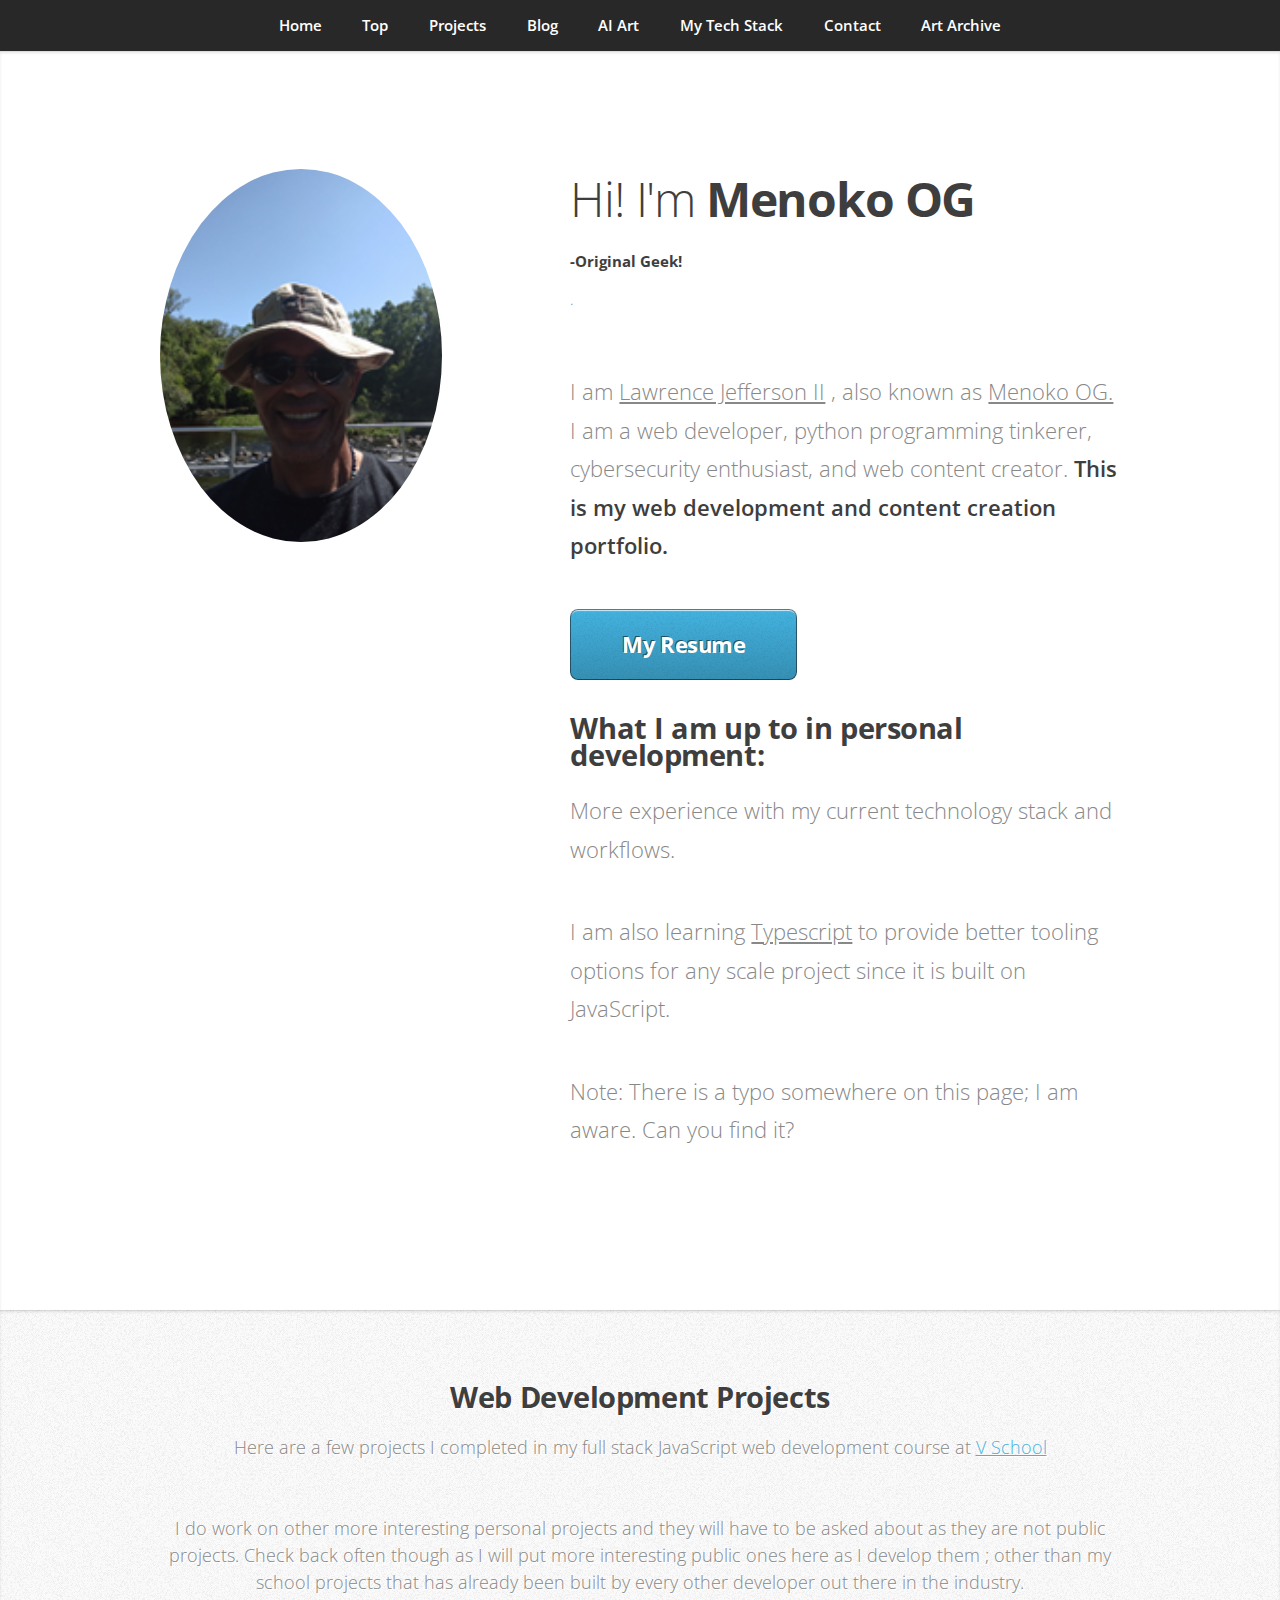
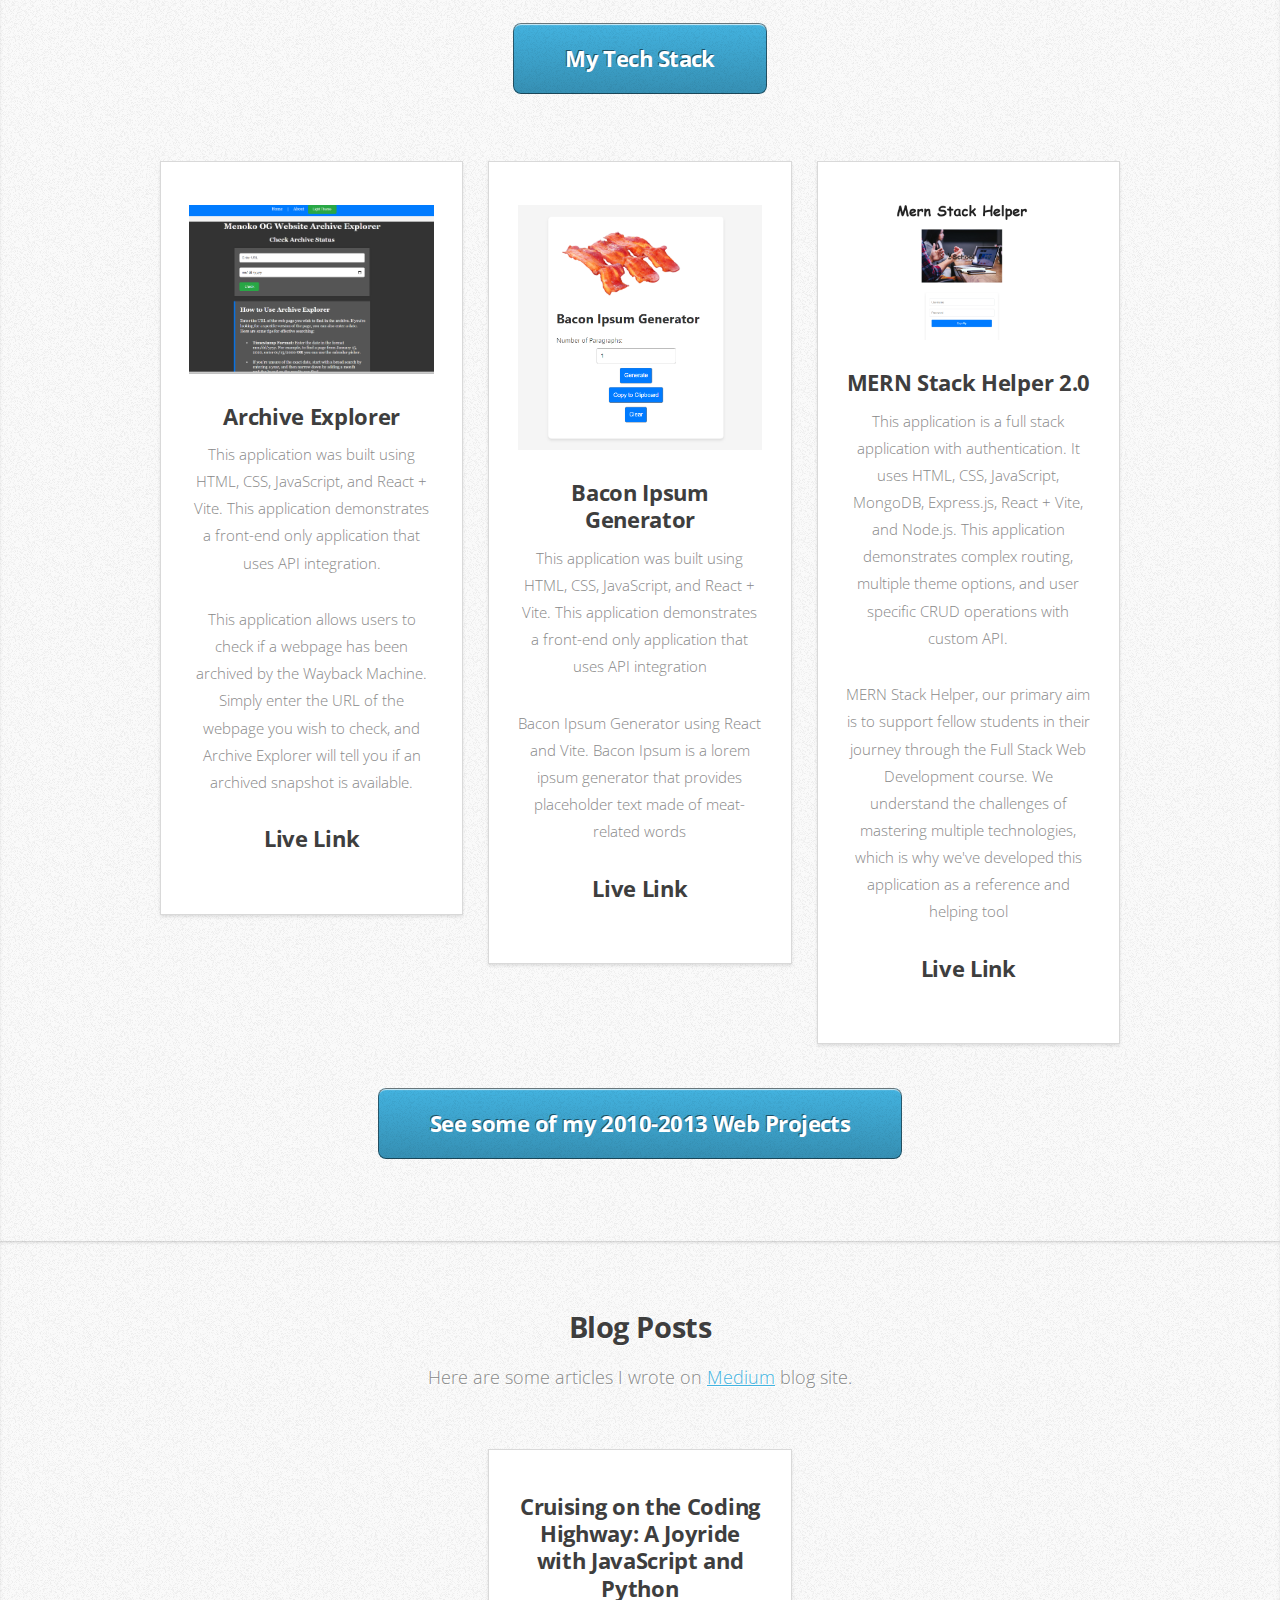
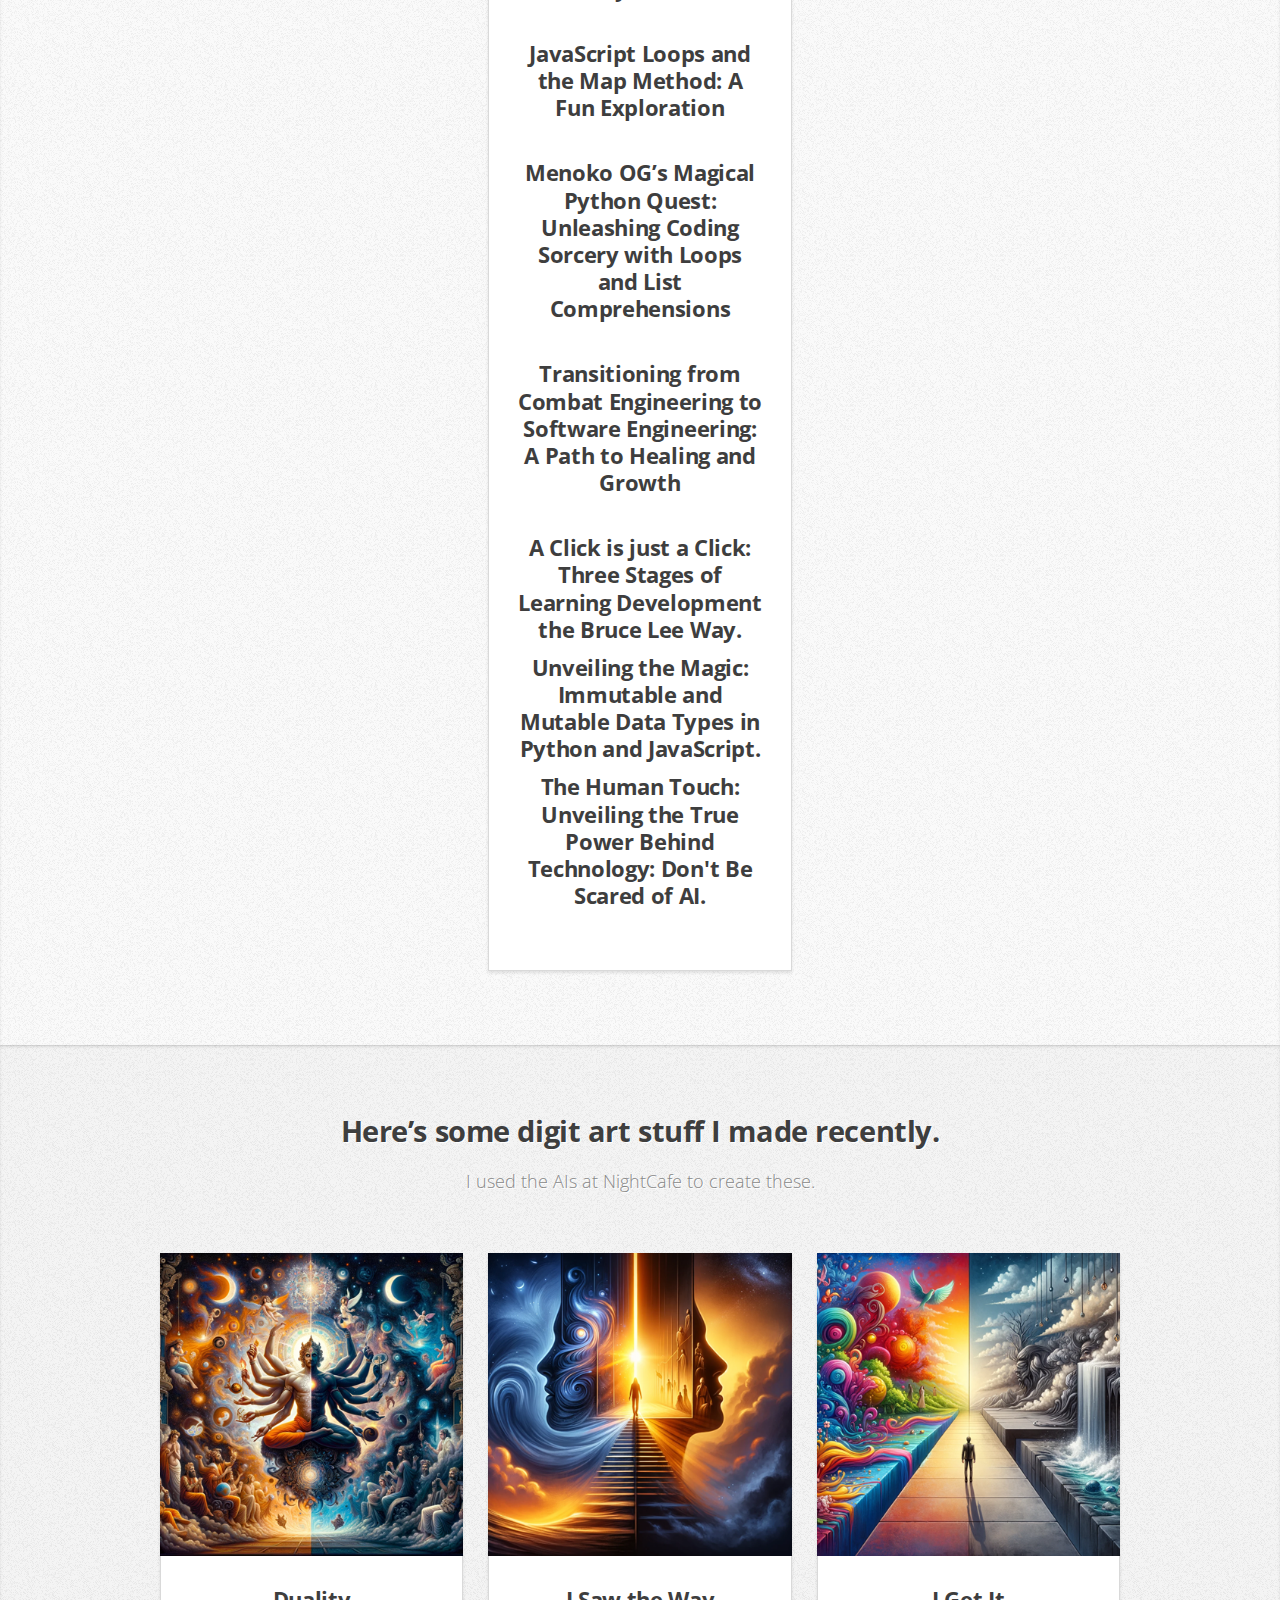
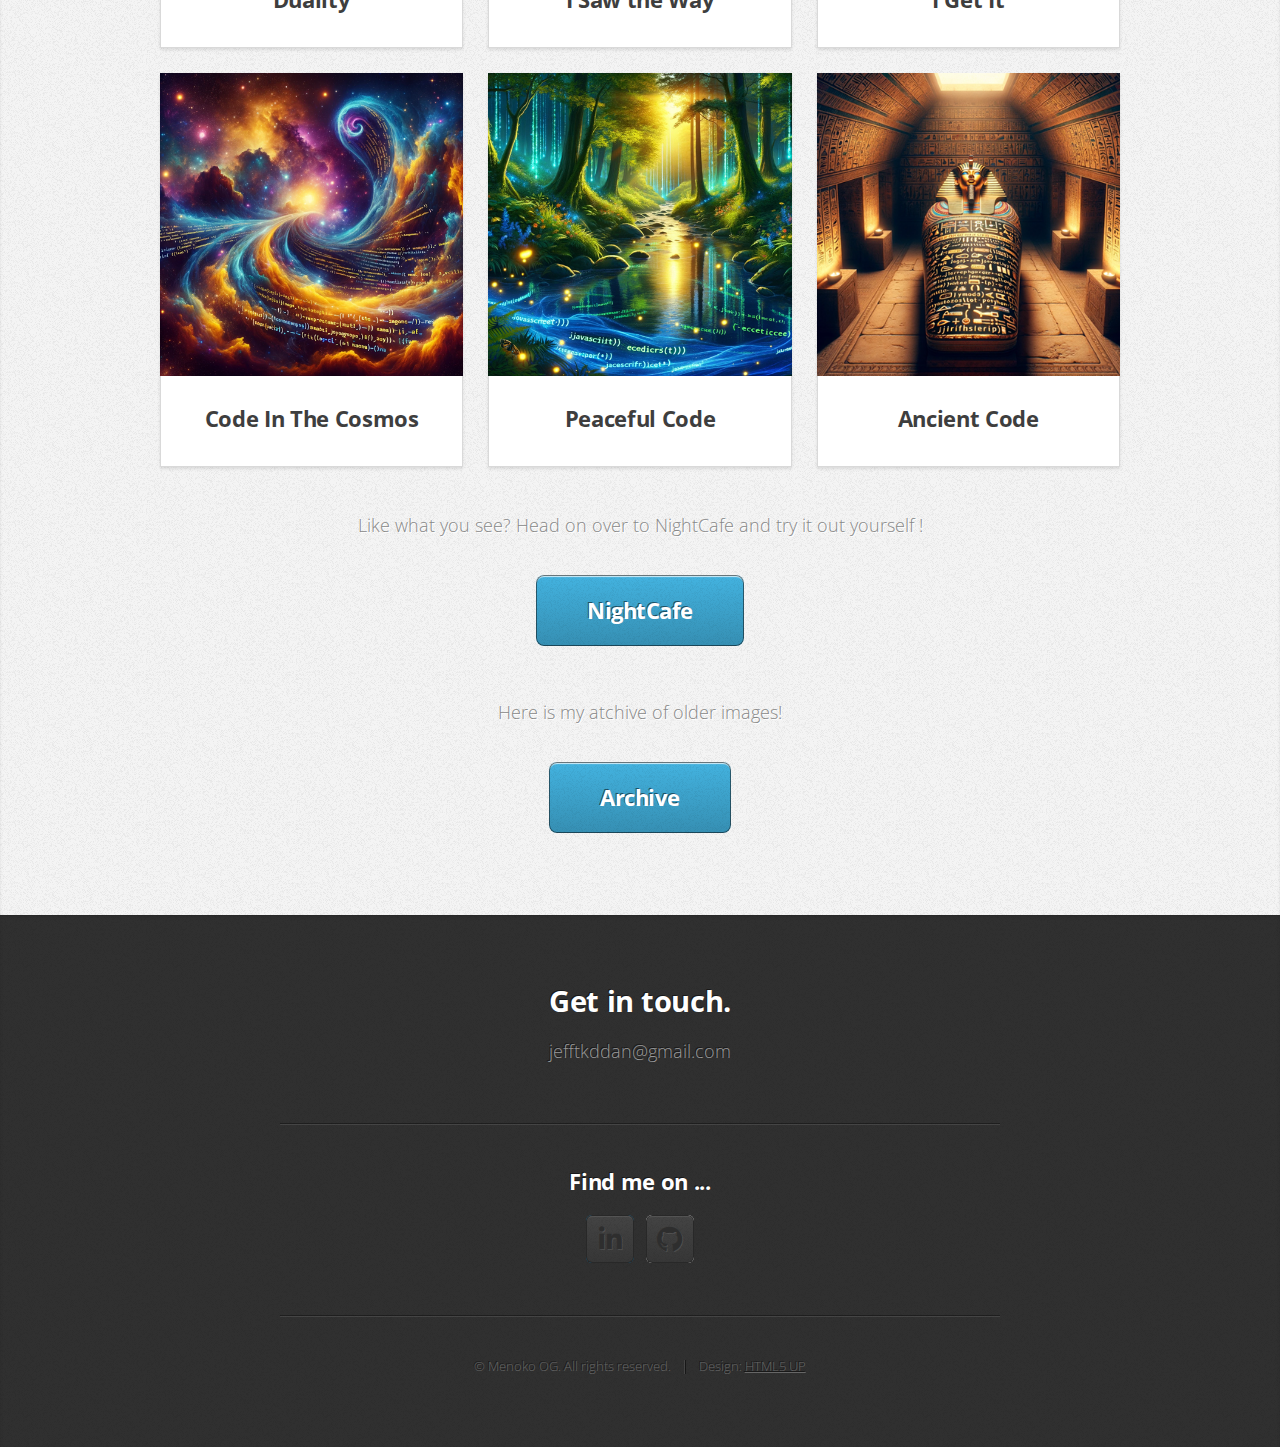
==== commit 3951b204: "update: 4-9-24" ====
--- a/index.html
+++ b/index.html
@@ -69,7 +69,7 @@
 								<p>Here are a few projects I completed in my full stack JavaScript web development course at <a href="https://vschool.io/courses/development/" target="_blank">V School</a> </p>
 								<br/>
 								<br/>
-								<p>I do work on other more interesting personal projects that are cybersecurity, military, law enforcement,  and behavioral science in nature based on my years of experience in those sectors. I have a pretty cool workflow with a couple of side businesses I co-own,  manage, and trying to get back off ground with another person too. So, these type of projects will have to be asked about and are not public projects. Check back often though as I will put more interesting public ones here as I develop them ; other than my school projects that has already been built by every other developer out there in the industry. </p>
+								<p>I do work on other more interesting personal projects and they will have to be asked about as they are not public projects. Check back often though as I will put more interesting public ones here as I develop them ; other than my school projects that has already been built by every other developer out there in the industry. </p>
 								<br/>
 								<a href="./techstack.html" class="button large scrolly" target="_blank">My Tech Stack</a>
 							</header>
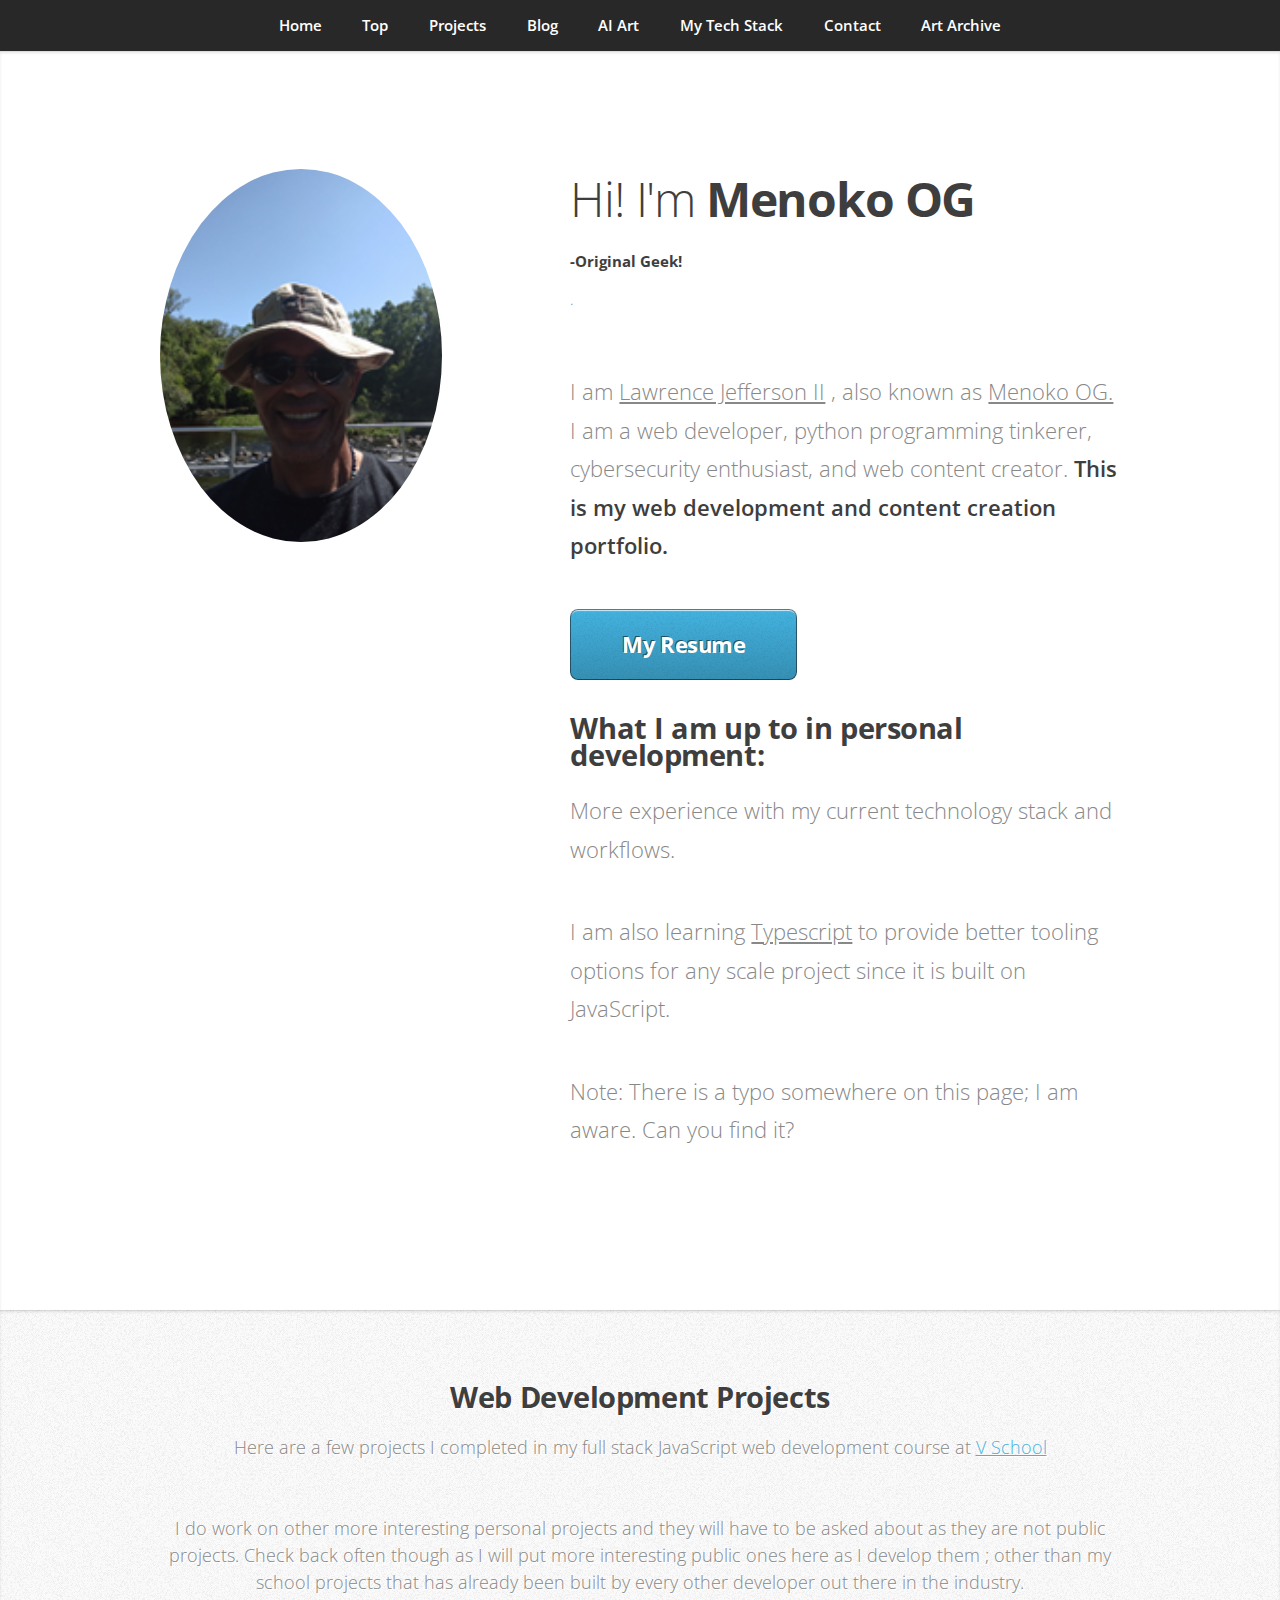
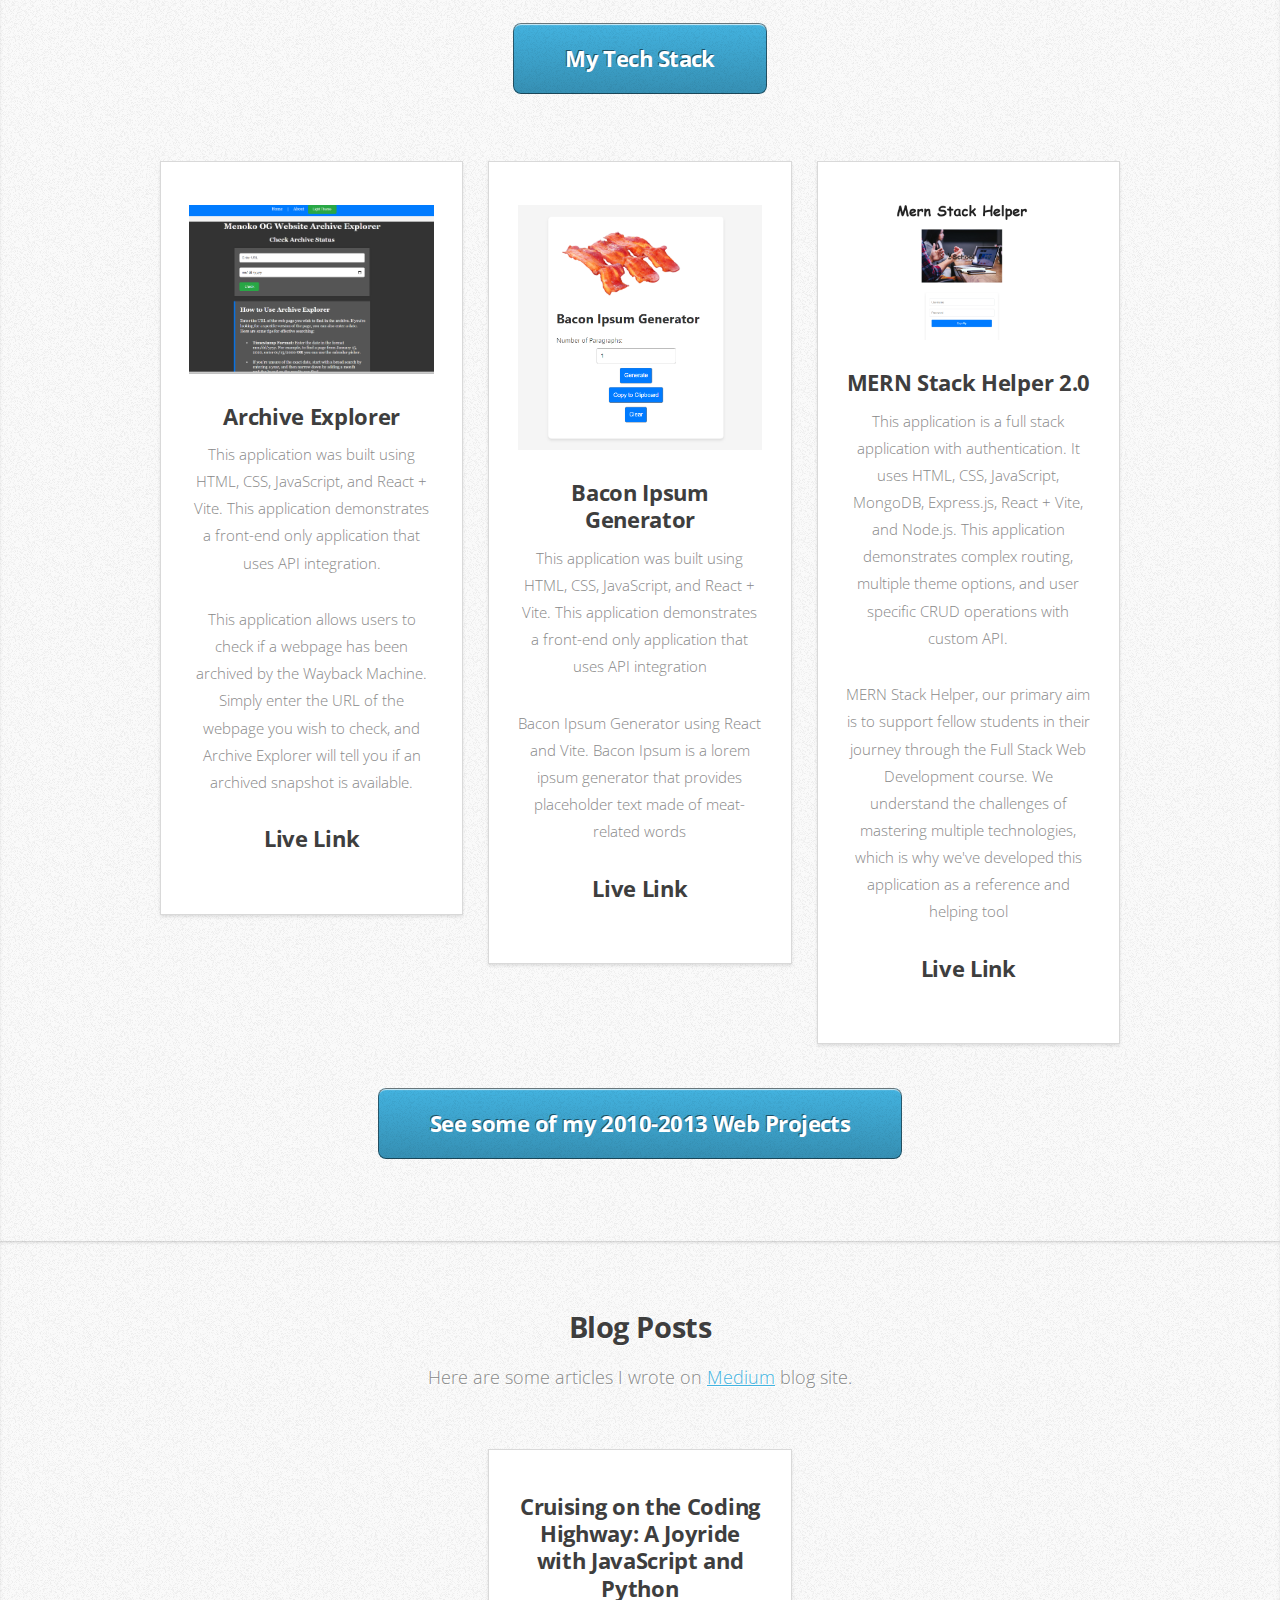
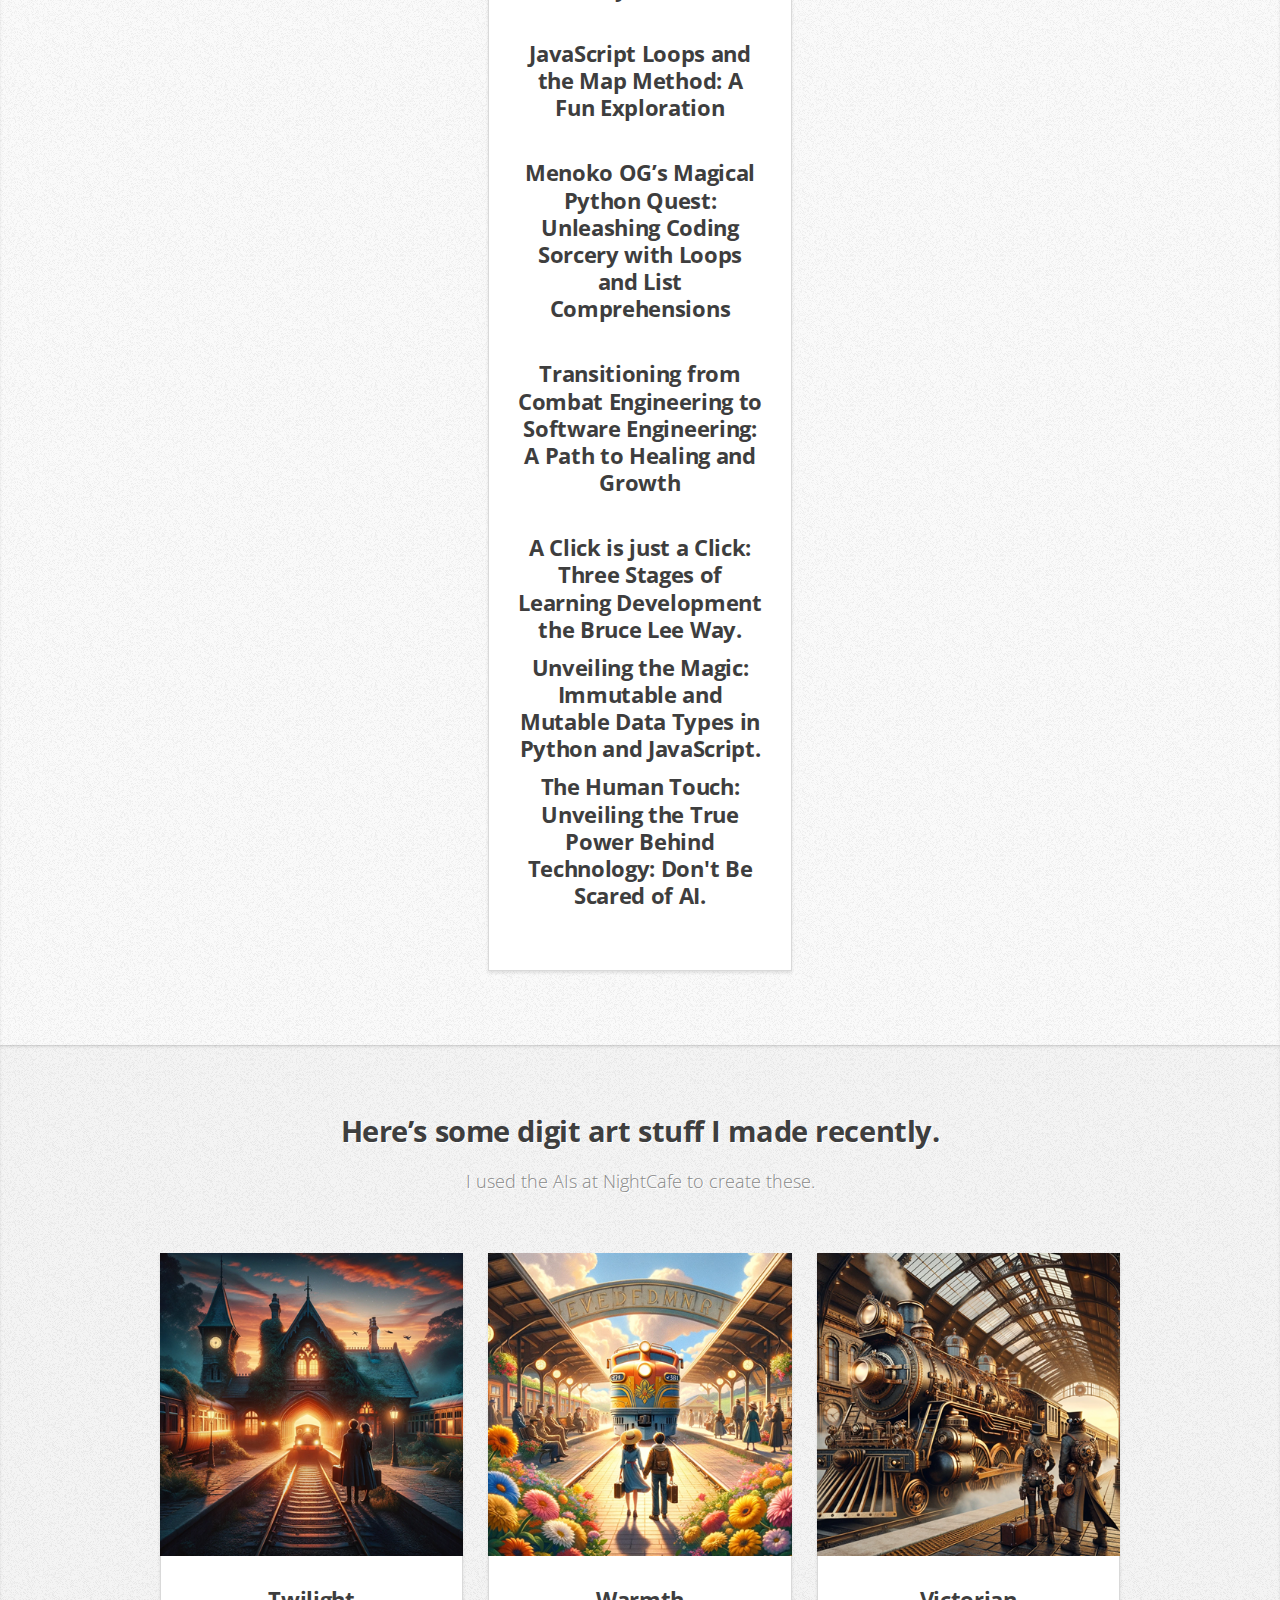
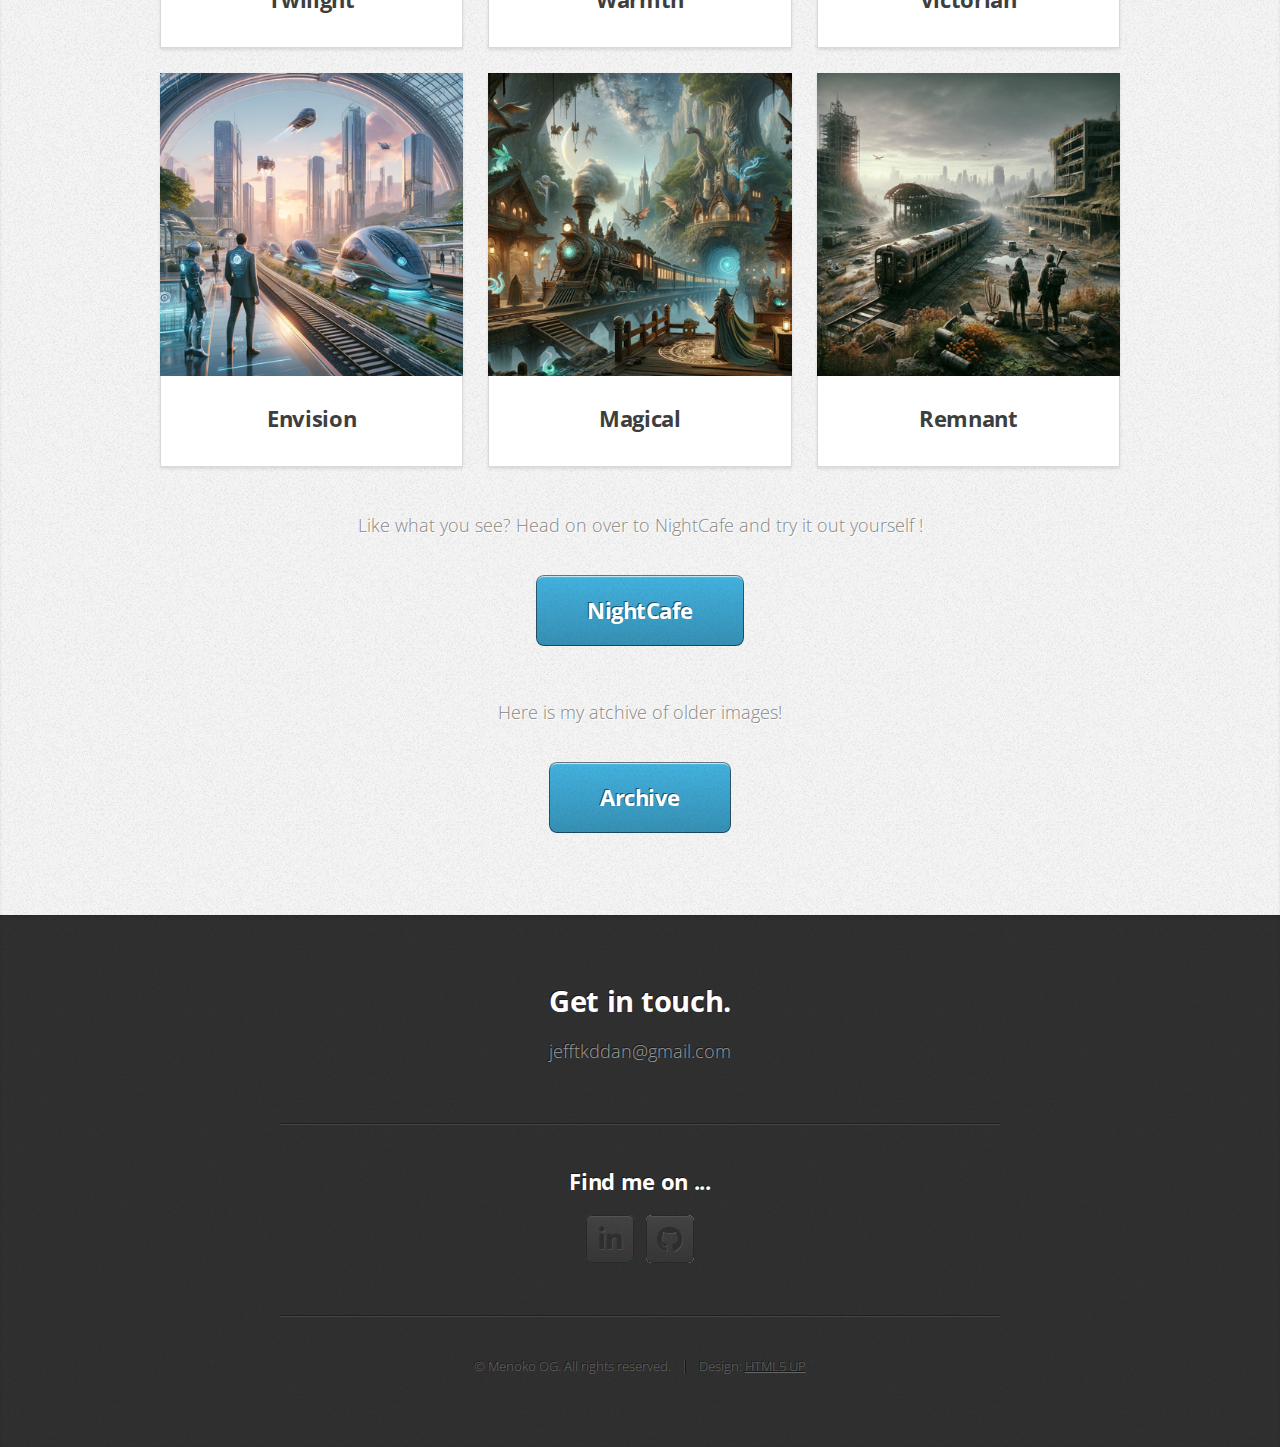
==== commit 0ed3115b: "updates: 4-9-24" ====
--- a/index.html
+++ b/index.html
@@ -172,43 +172,43 @@
 					<div class="row">
 						<div class="col-4 col-6-medium col-12-small">
 							<article class="box style2">
-								<a href="./images/3-25-24/duality.png" class="image featured"><img src="./images/3-25-24/duality.png" alt="picture of hindi duality image" /></a>
-								<h3><a href="./images/3-25-24/duality.png">Duality</a></h3>
+								<a href="./images/train_33024/twilight warm glow.png" class="image featured"><img src="./images/train_33024/twilight warm glow.png" alt="picture of people waiting on train." /></a>
+								<h3><a href="./images/train_33024/twilight warm glow.png">Twilight</a></h3>
 								<!-- <p>Prompt: Create a view from planet in space</p> -->
 							</article>
 						</div>
 						<div class="col-4 col-6-medium col-12-small">
 							<article class="box style2">
-								<a href="./images/3-25-24/i_saw_close_eyes.png" class="image featured"><img src="./images/3-25-24/i_saw_close_eyes.png" alt="picture of a man and women dual" /></a>
-								<h3><a href="./images/3-25-24/i_saw_close_eyes.png">I Saw the Way</a></h3>
+								<a href="./images/train_33024/radiating warmth.png" class="image featured"><img src="./images/train_33024/radiating warmth.png" alt="picture of people waiting on train." /></a>
+								<h3><a href="./images/train_33024/radiating warmth.png">Warmth</a></h3>
 								<!-- <p>Prompt: Create shogun in cosmos.</p> -->
 							</article>
 						</div>
 						<div class="col-4 col-6-medium col-12-small">
 							<article class="box style2">
-								<a href="./images/3-25-24/i_get_it.png" class="image featured"><img src="./images/3-25-24/i_get_it.png" alt="picture of a man thinking in world" /></a>
-								<h3><a href="./images/3-25-24/i_get_it.png">I Get It</a></h3>
+								<a href="./images/train_33024/Victorian  steam and gears.png" class="image featured"><img src="./images/train_33024/Victorian  steam and gears.png" alt="picture of people waiting on train." /></a>
+								<h3><a href="./images/train_33024/Victorian  steam and gears.png">Victorian</a></h3>
 								<!-- <p>Prompt: Create a metal mask. </p> -->
 							</article>
 						</div>
 						<div class="col-4 col-6-medium col-12-small">
 							<article class="box style2">
-								<a href="./images/code_dev/code_in_the_cosmos.png" class="image featured"><img src="./images/code_dev/code_in_the_cosmos.png" alt="picture of a code in space" /></a>
-								<h3><a href="./images/code_dev/code_in_the_cosmos.png">Code In The Cosmos</a></h3>
+								<a href="./images/train_33024/Envision.png" class="image featured"><img src="./images/train_33024/Envision.png" alt="picture of people waiting on train." /></a>
+								<h3><a href="./images/train_33024/Envision.png">Envision</a></h3>
 								<!-- <p>Prompt: Man and Woman hiking with freind in fantasy place.</p> -->
 							</article>
 						</div>
 						<div class="col-4 col-6-medium col-12-small">
 							<article class="box style2">
-								<a href="./images/code_dev/peaceful_code.png" class="image featured"><img src="./images/code_dev/peaceful_code.png" alt="picture of a tranquil spot with code in water" /></a>
-								<h3><a href="./images/code_dev/peaceful_code.png">Peaceful Code</a></h3>
+								<a href="./images/train_33024/magical and medieval.png" class="image featured"><img src="./images/train_33024/magical and medieval.png" alt="picture of people waiting on train." /></a>
+								<h3><a href="./images/train_33024/magical and medieval.png">Magical</a></h3>
 								<!-- <p>Prompt: A rune in cosmos.</p> -->
 							</article>
 						</div>
 						<div class="col-4 col-6-medium col-12-small">
 							<article class="box style2">
-								<a href="./images//code_dev/acient_code.png" class="image featured"><img src="./images//code_dev/acient_code.png" alt="egyptian tomb with code on it" /></a>
-								<h3><a href="./images//code_dev/acient_code.png">Ancient Code</a></h3>
+								<a href="./images/train_33024/a remnant.png" class="image featured"><img src="./images/train_33024/a remnant.png" alt="picture of people waiting on train." /></a>
+								<h3><a href="./images/train_33024/a remnant.png">Remnant</a></h3>
 								<!-- <p>Prompt: Plant a tree on a space ship.</p> -->
 							</article>							
 						</div>
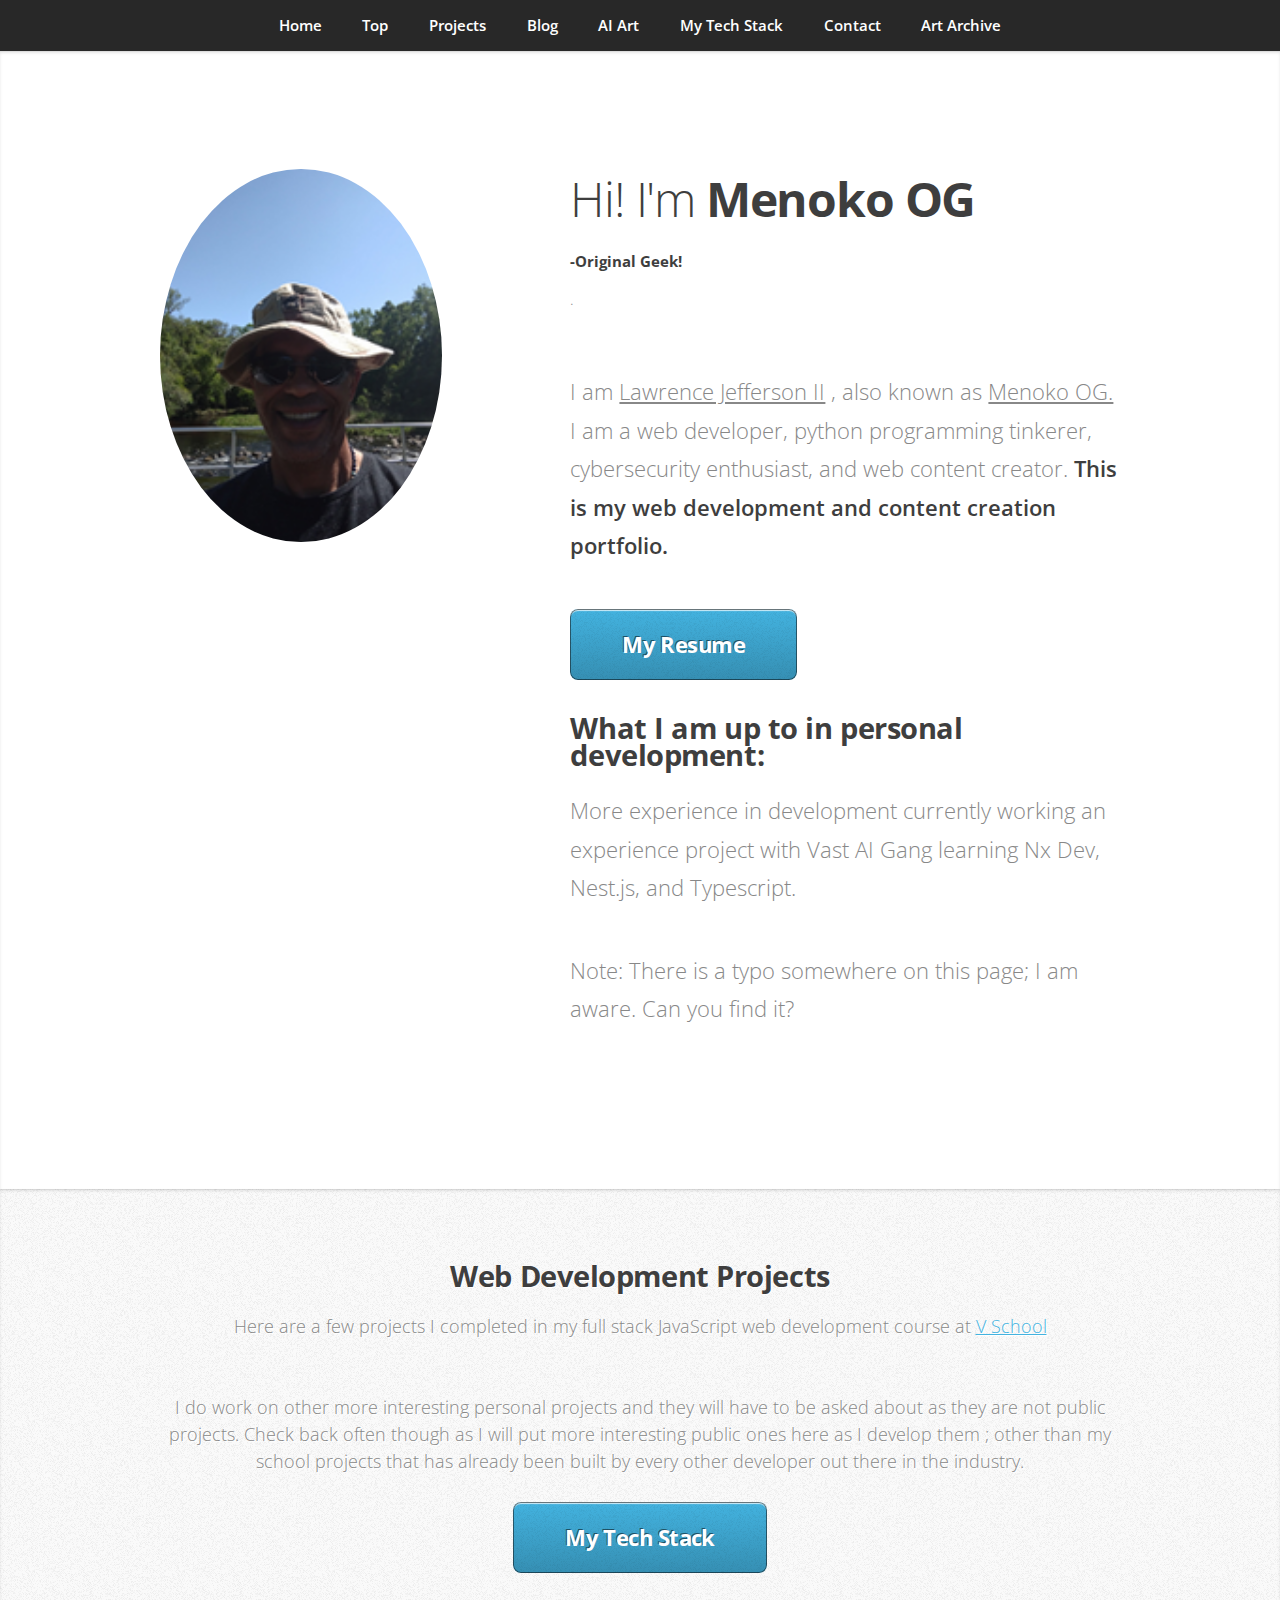
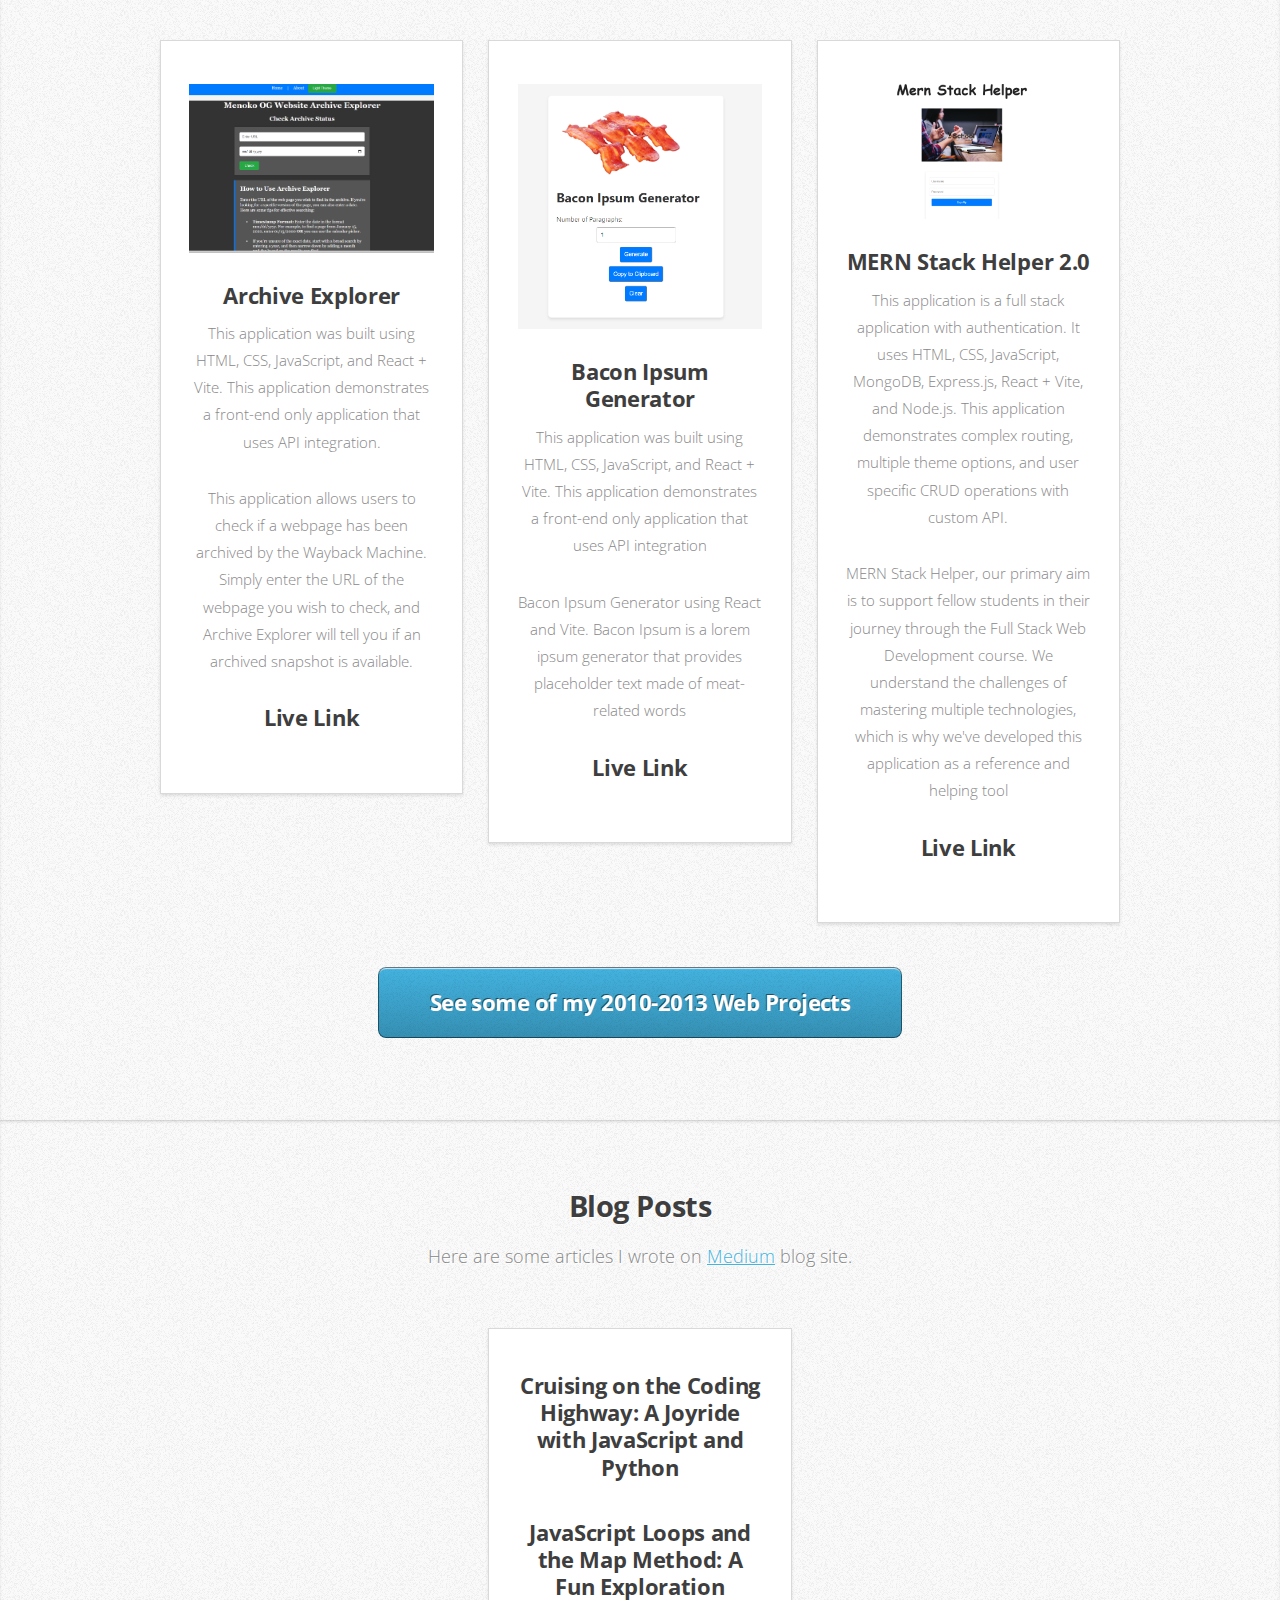
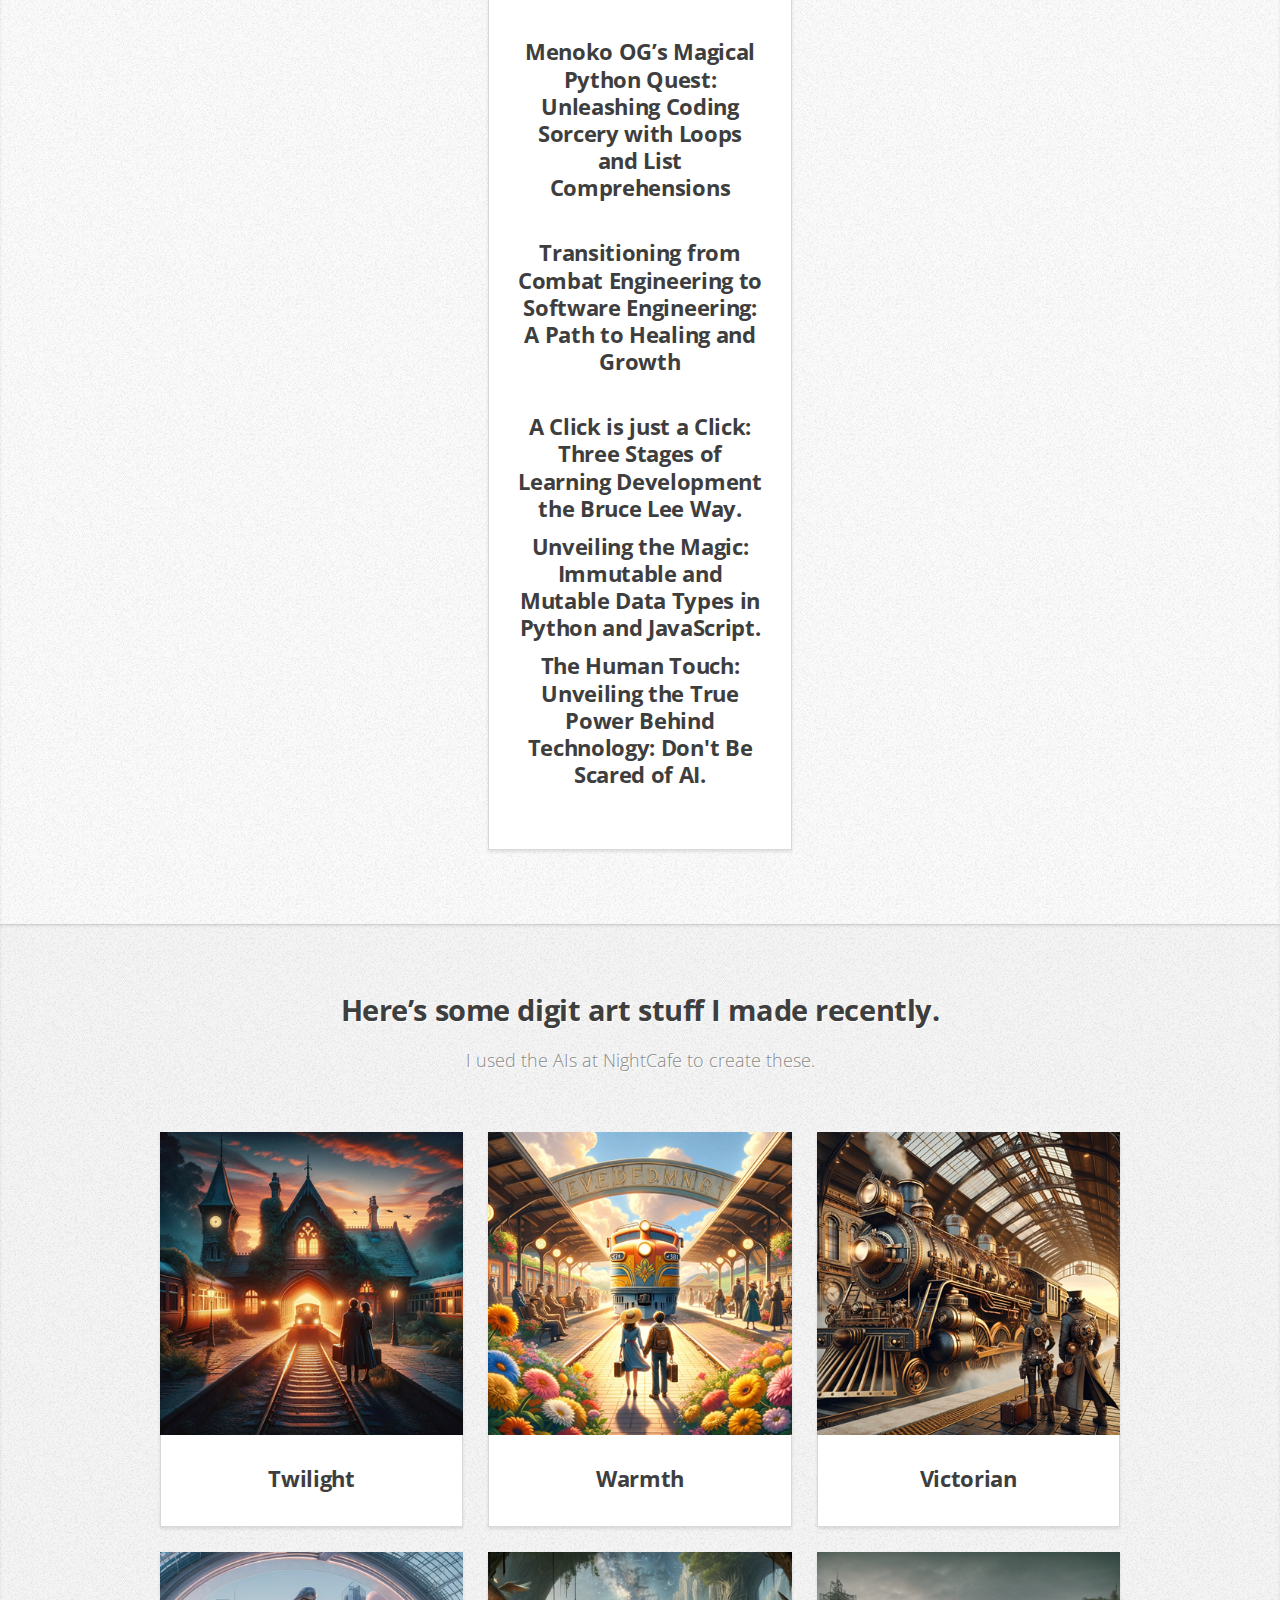
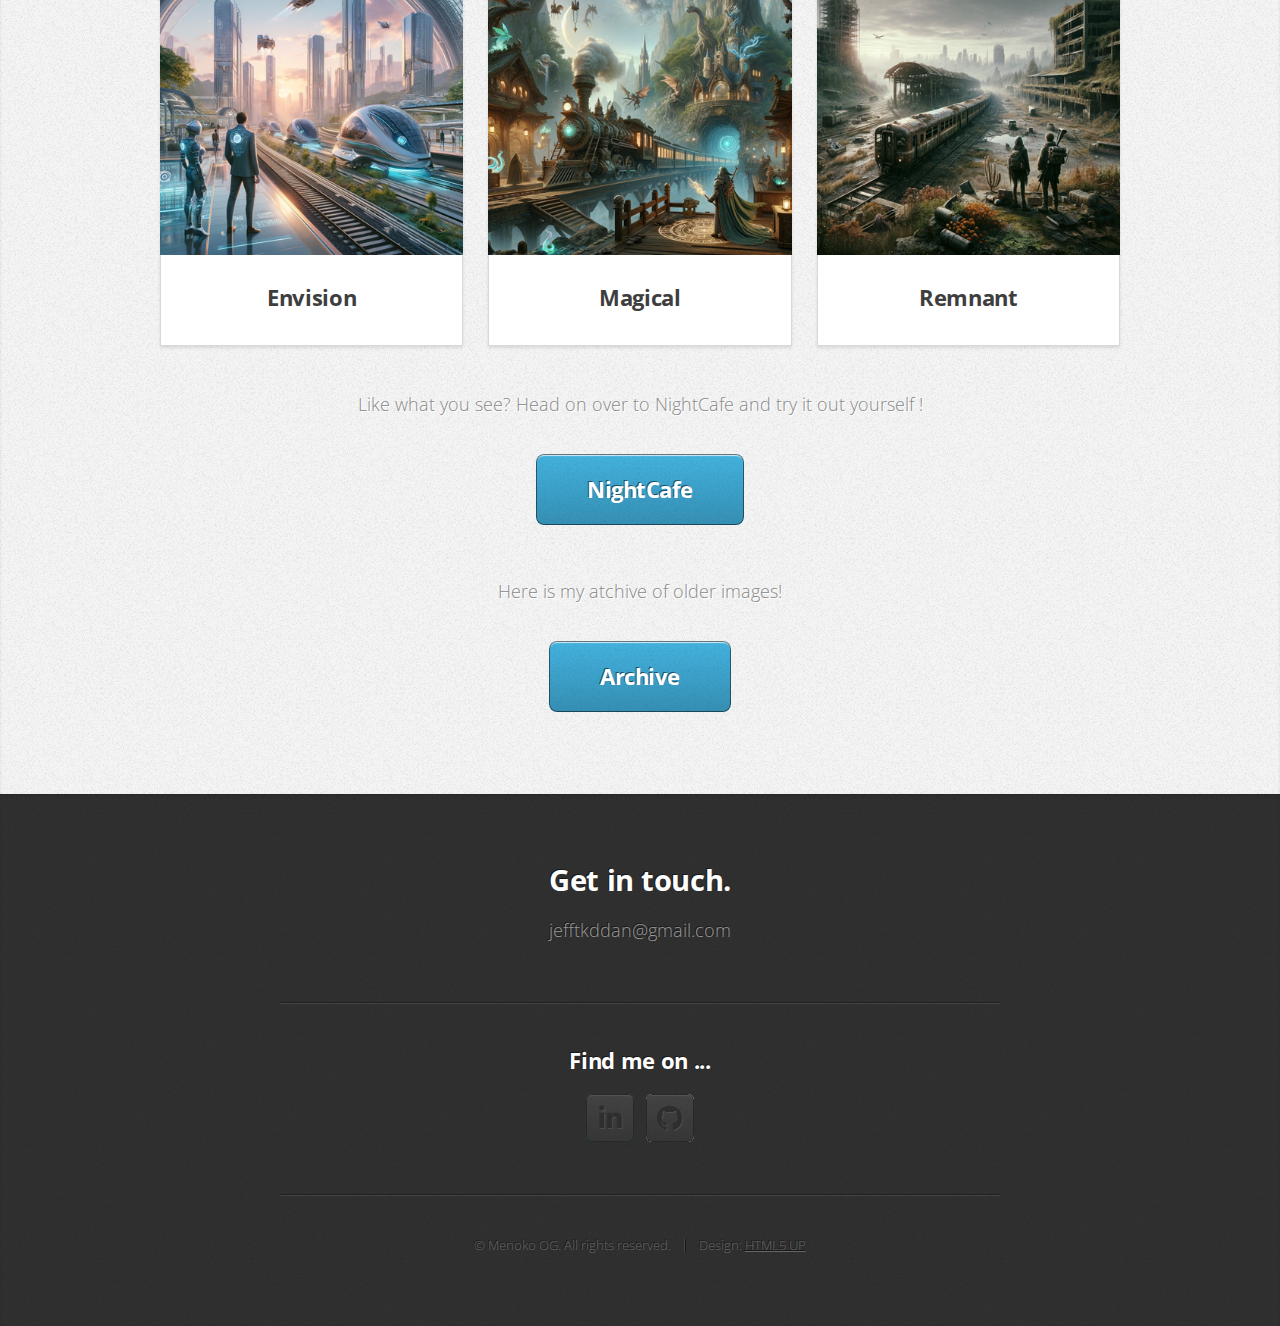
==== commit fd4cb901: "update: 4-27-24" ====
--- a/index.html
+++ b/index.html
@@ -49,11 +49,11 @@
 							<br/>
 
 <h2>What I am up to in personal development:</h2>
-<p>  More experience with my current technology stack and workflows. 
+<p>  More experience in development currently working an experience project with Vast AI Gang learning  Nx Dev, Nest.js, and Typescript. 
 	 </p>
 
 
-	<p>I am also learning <a href="https://www.typescriptlang.org/" target="_blank">Typescript</a> to provide better tooling options for any scale project since it is built on JavaScript.</p>
+	
 
 							<p> Note: There is a typo somewhere on this page; I am aware. Can you find it?</p>
 							<!-- <a href="https://www.linkedin.com/in/lawrence-jefferson-ii-46497075" class="button large scrolly"  target="_blank">My LinkedIn if interested</a> -->
